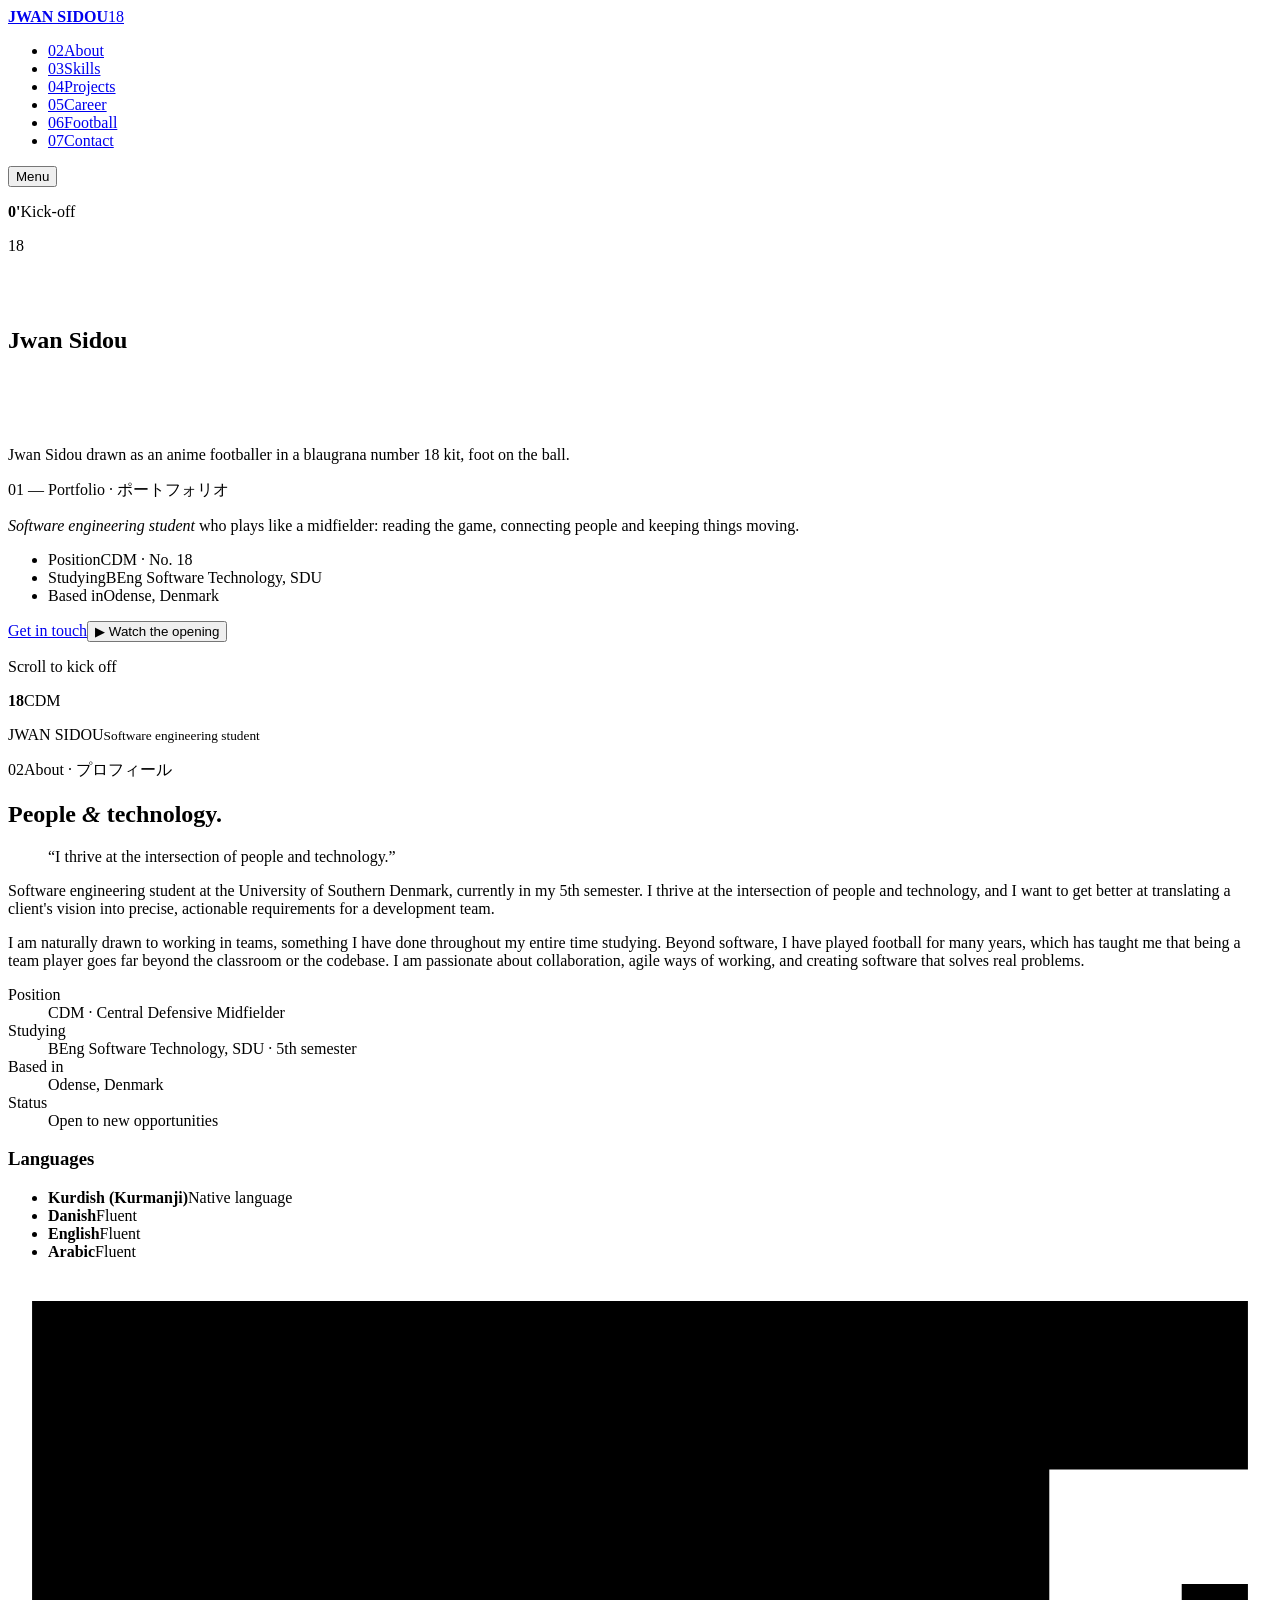
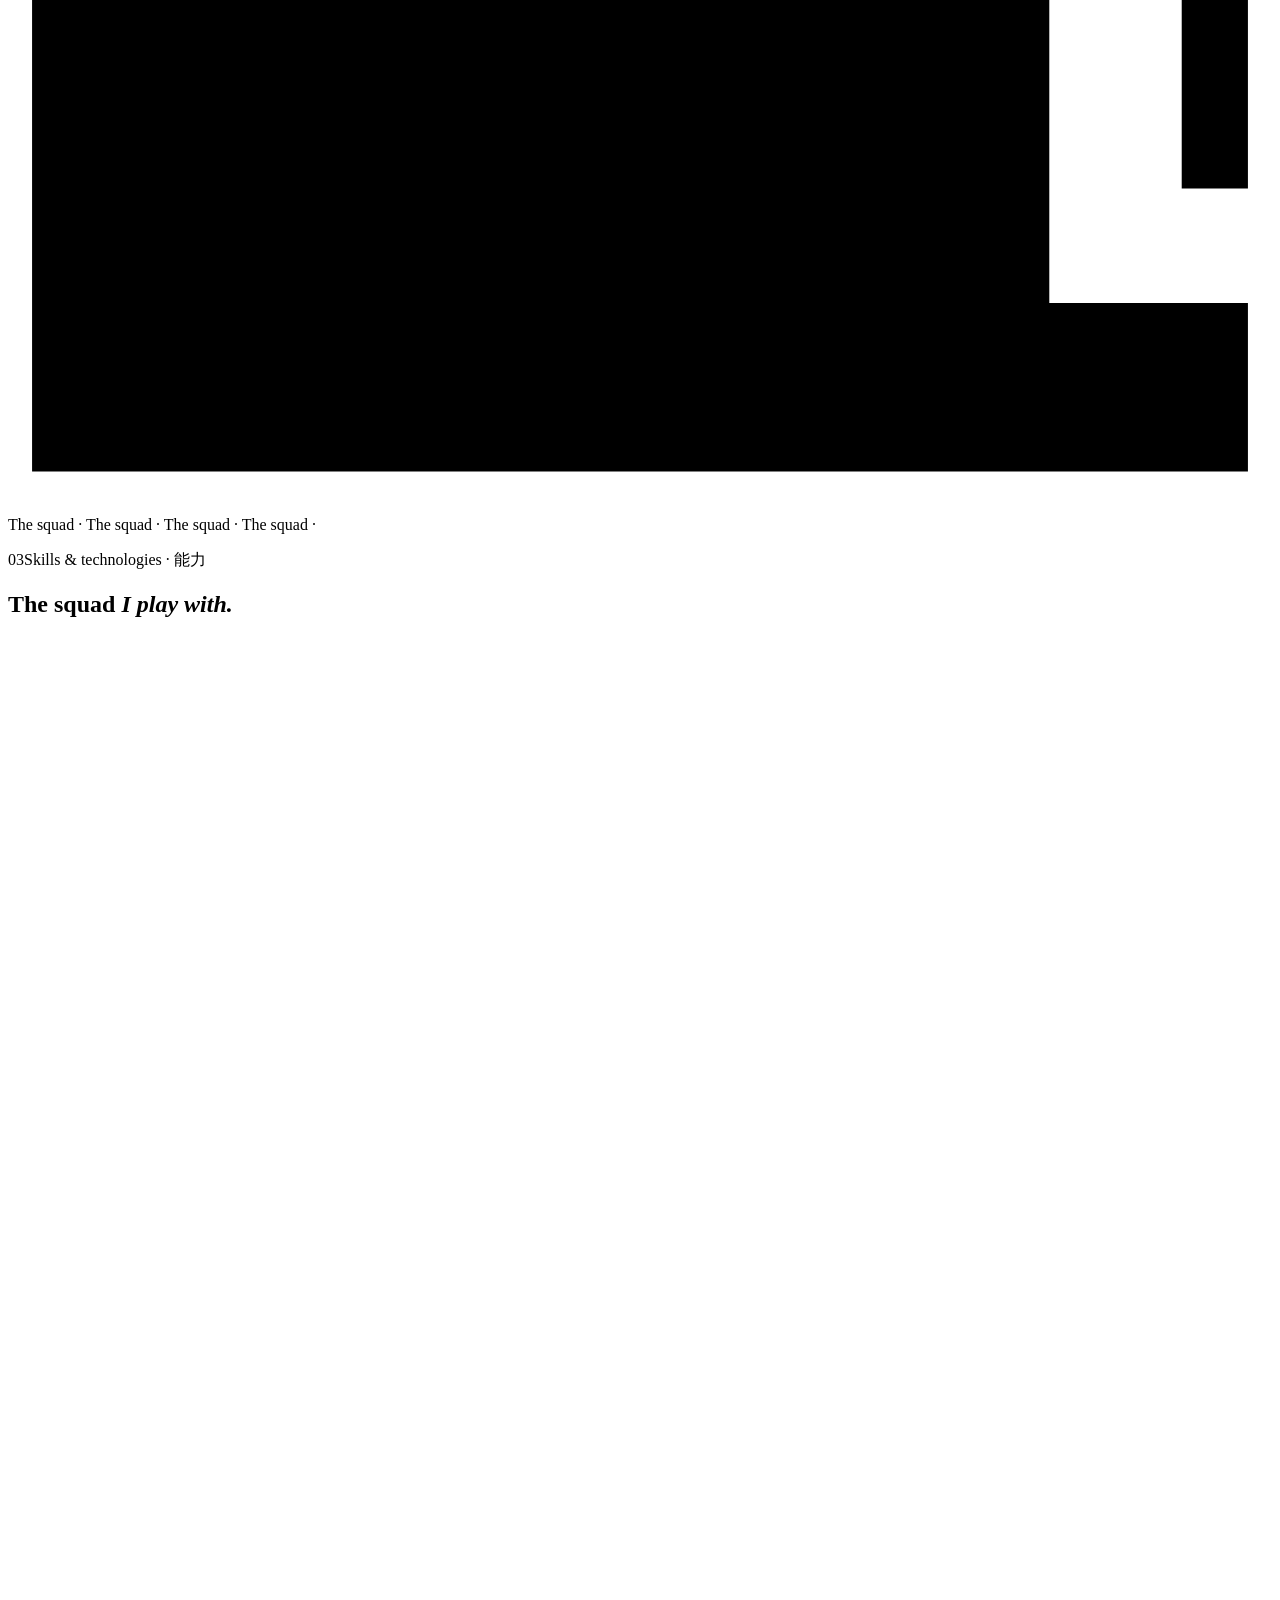
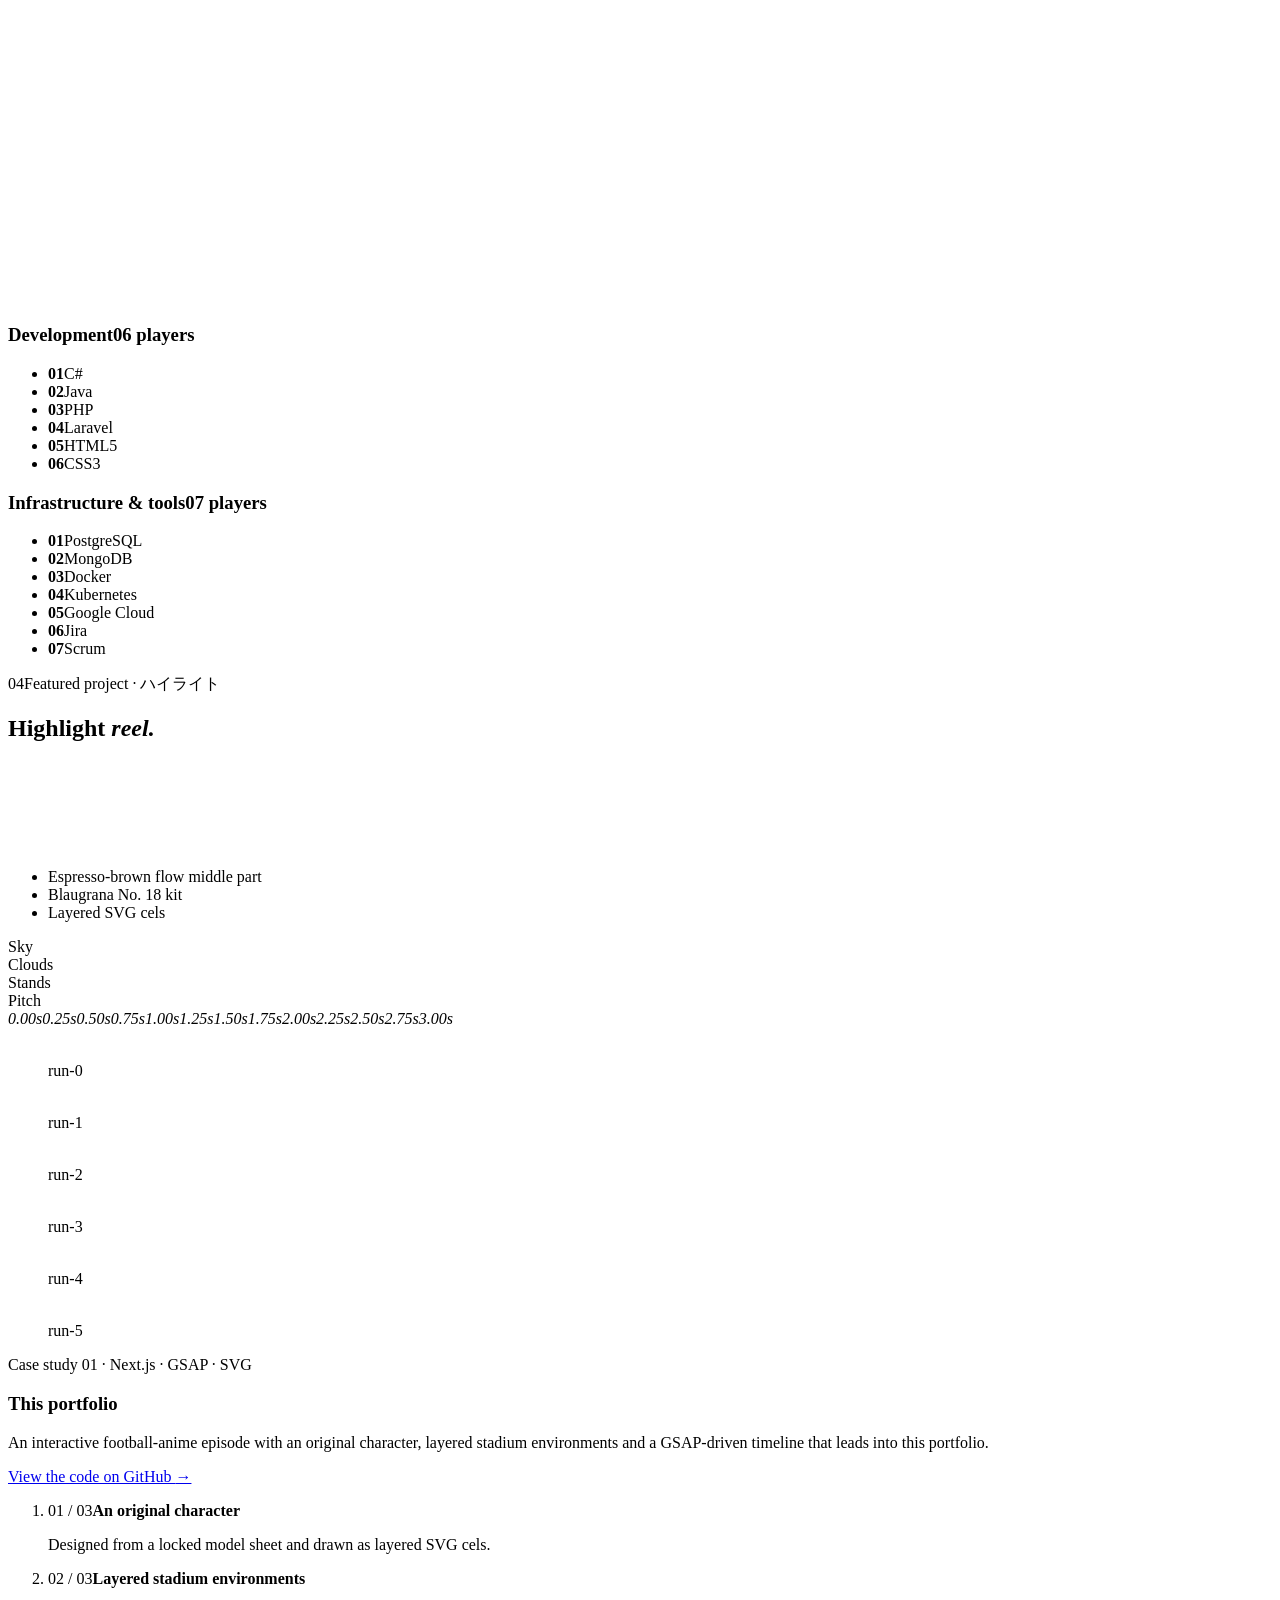
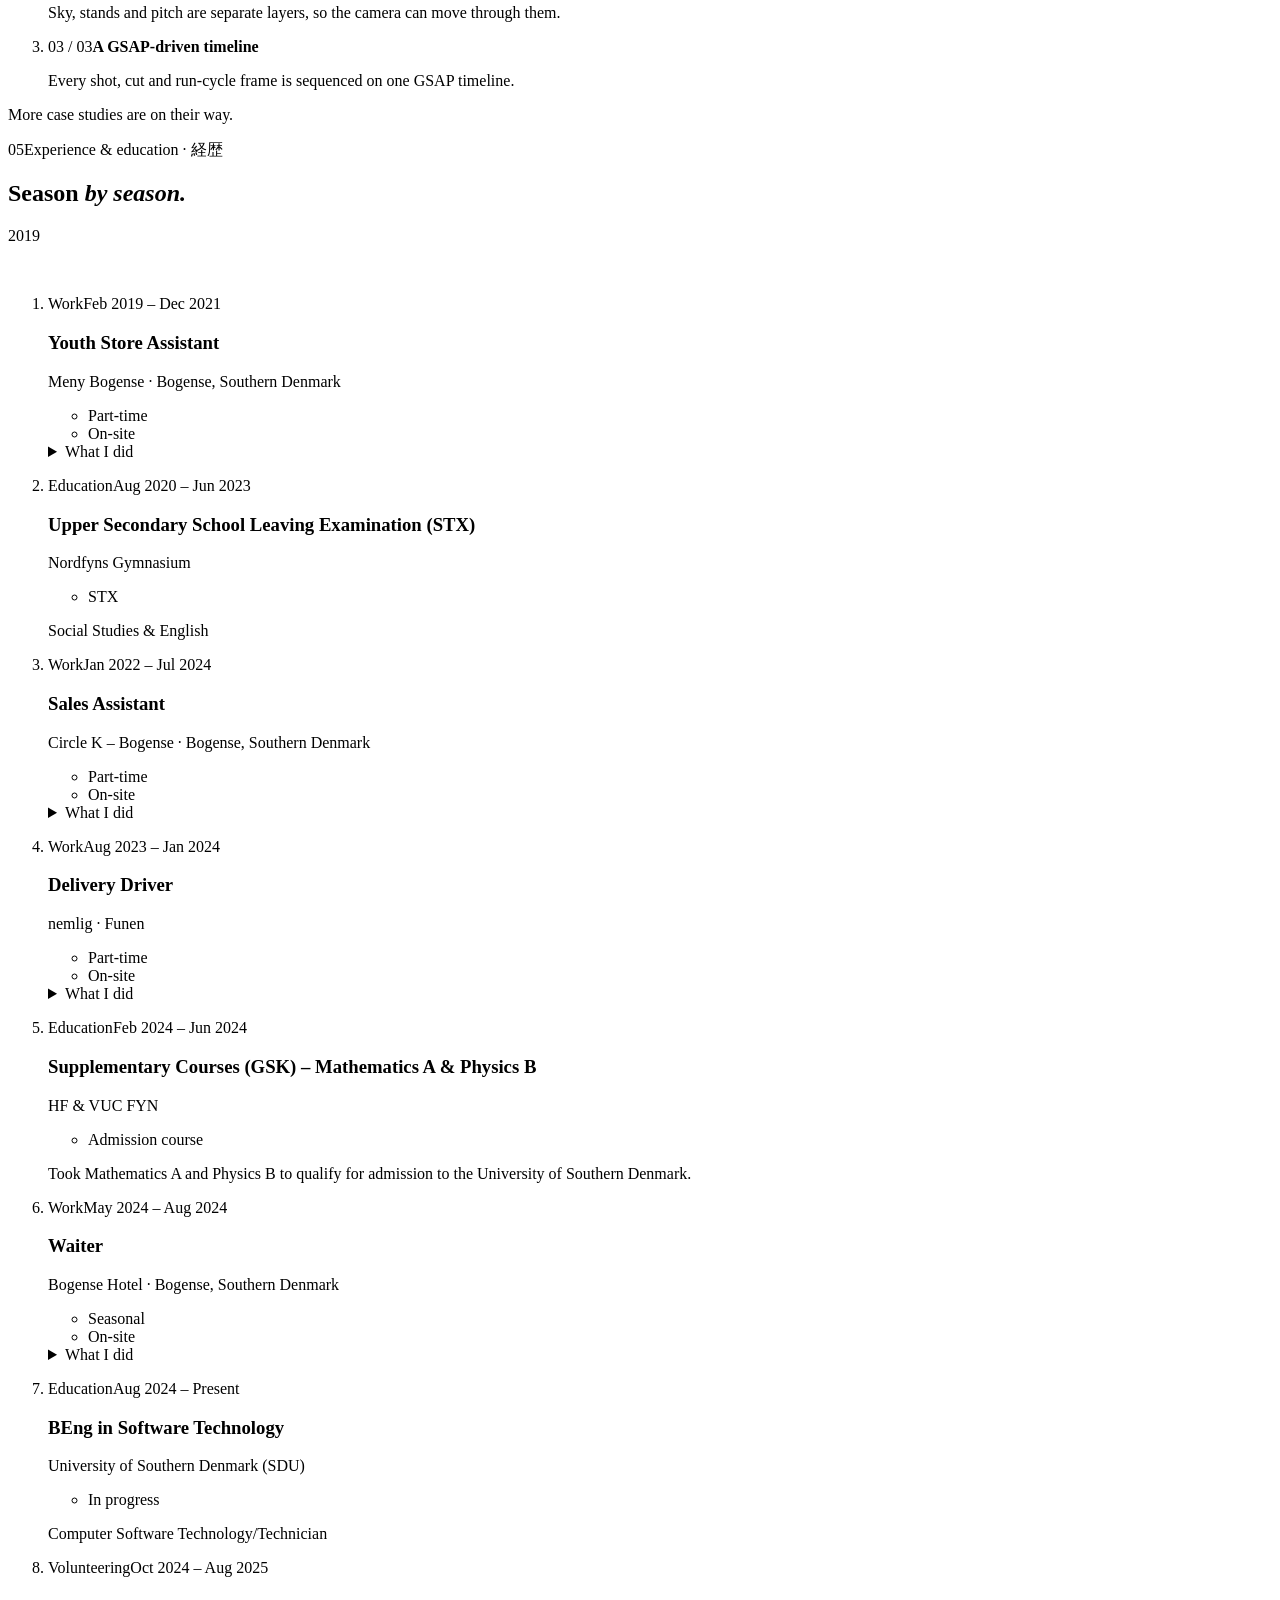
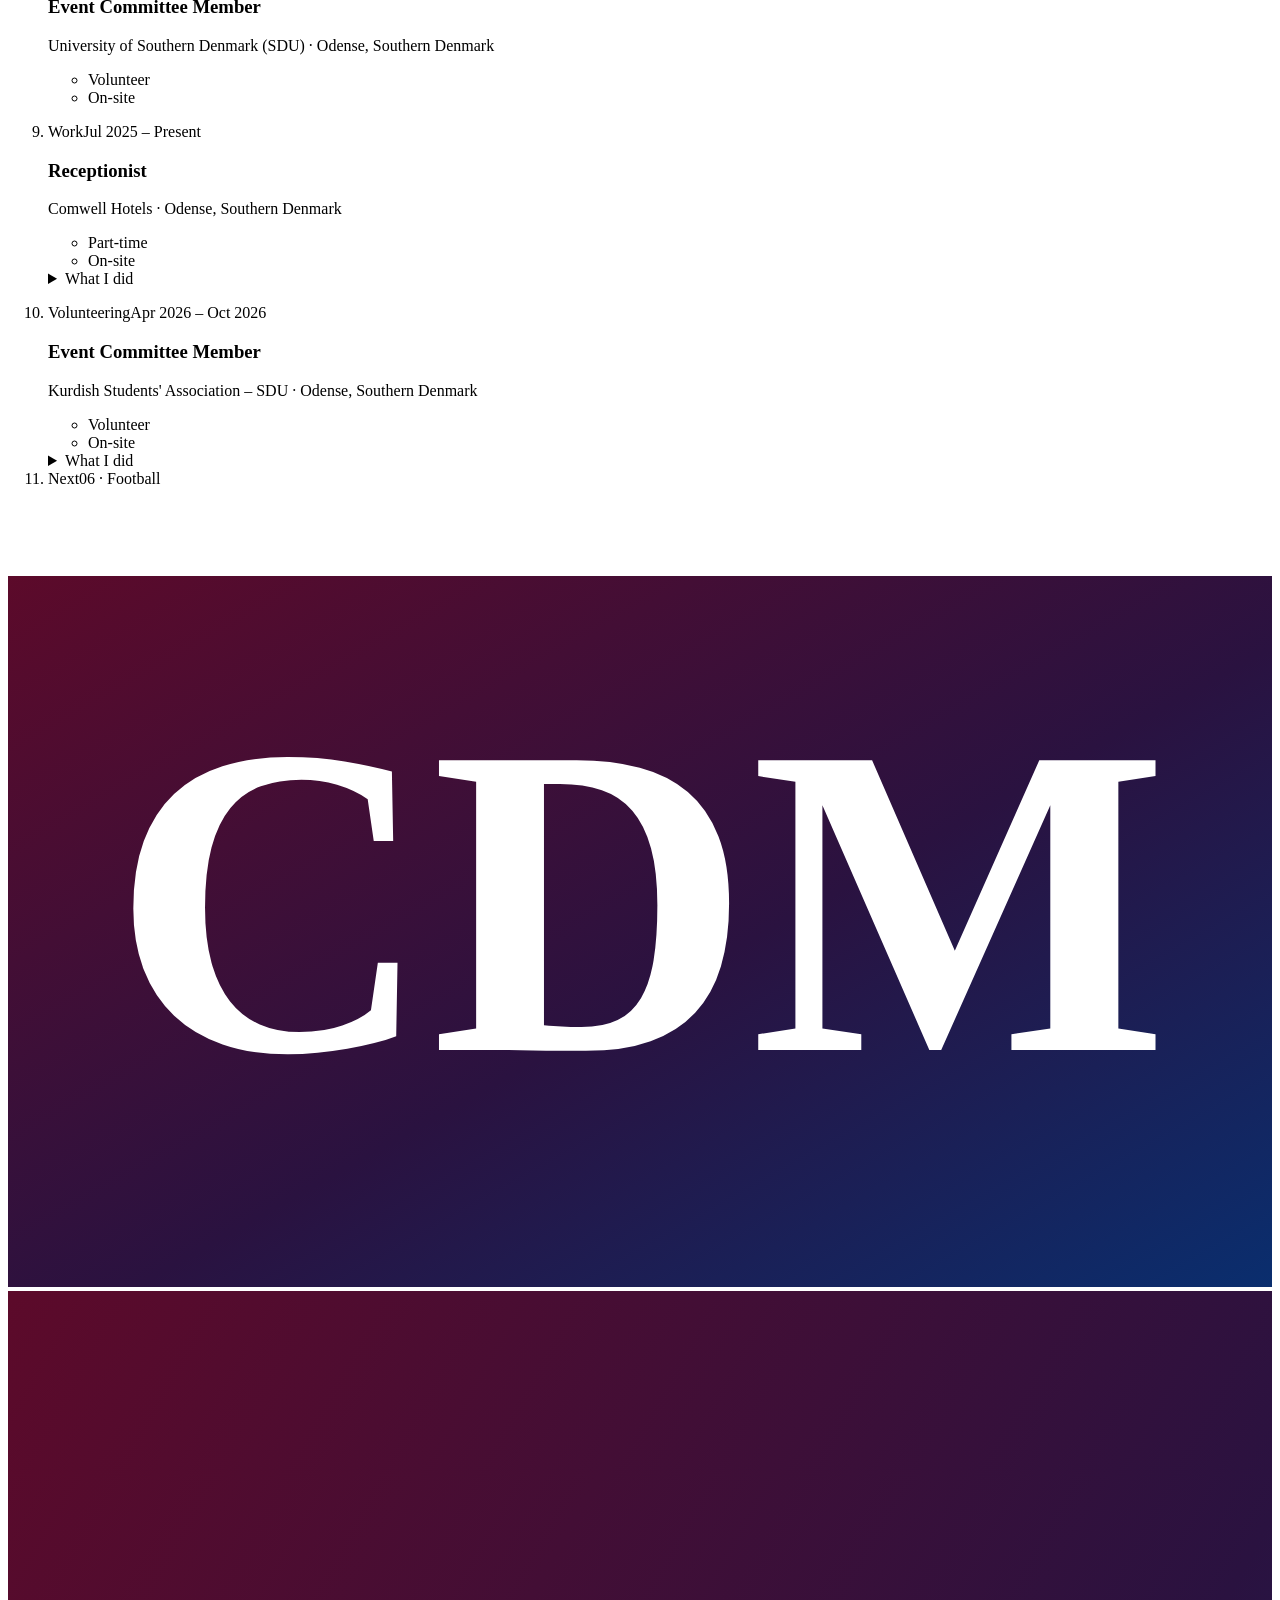
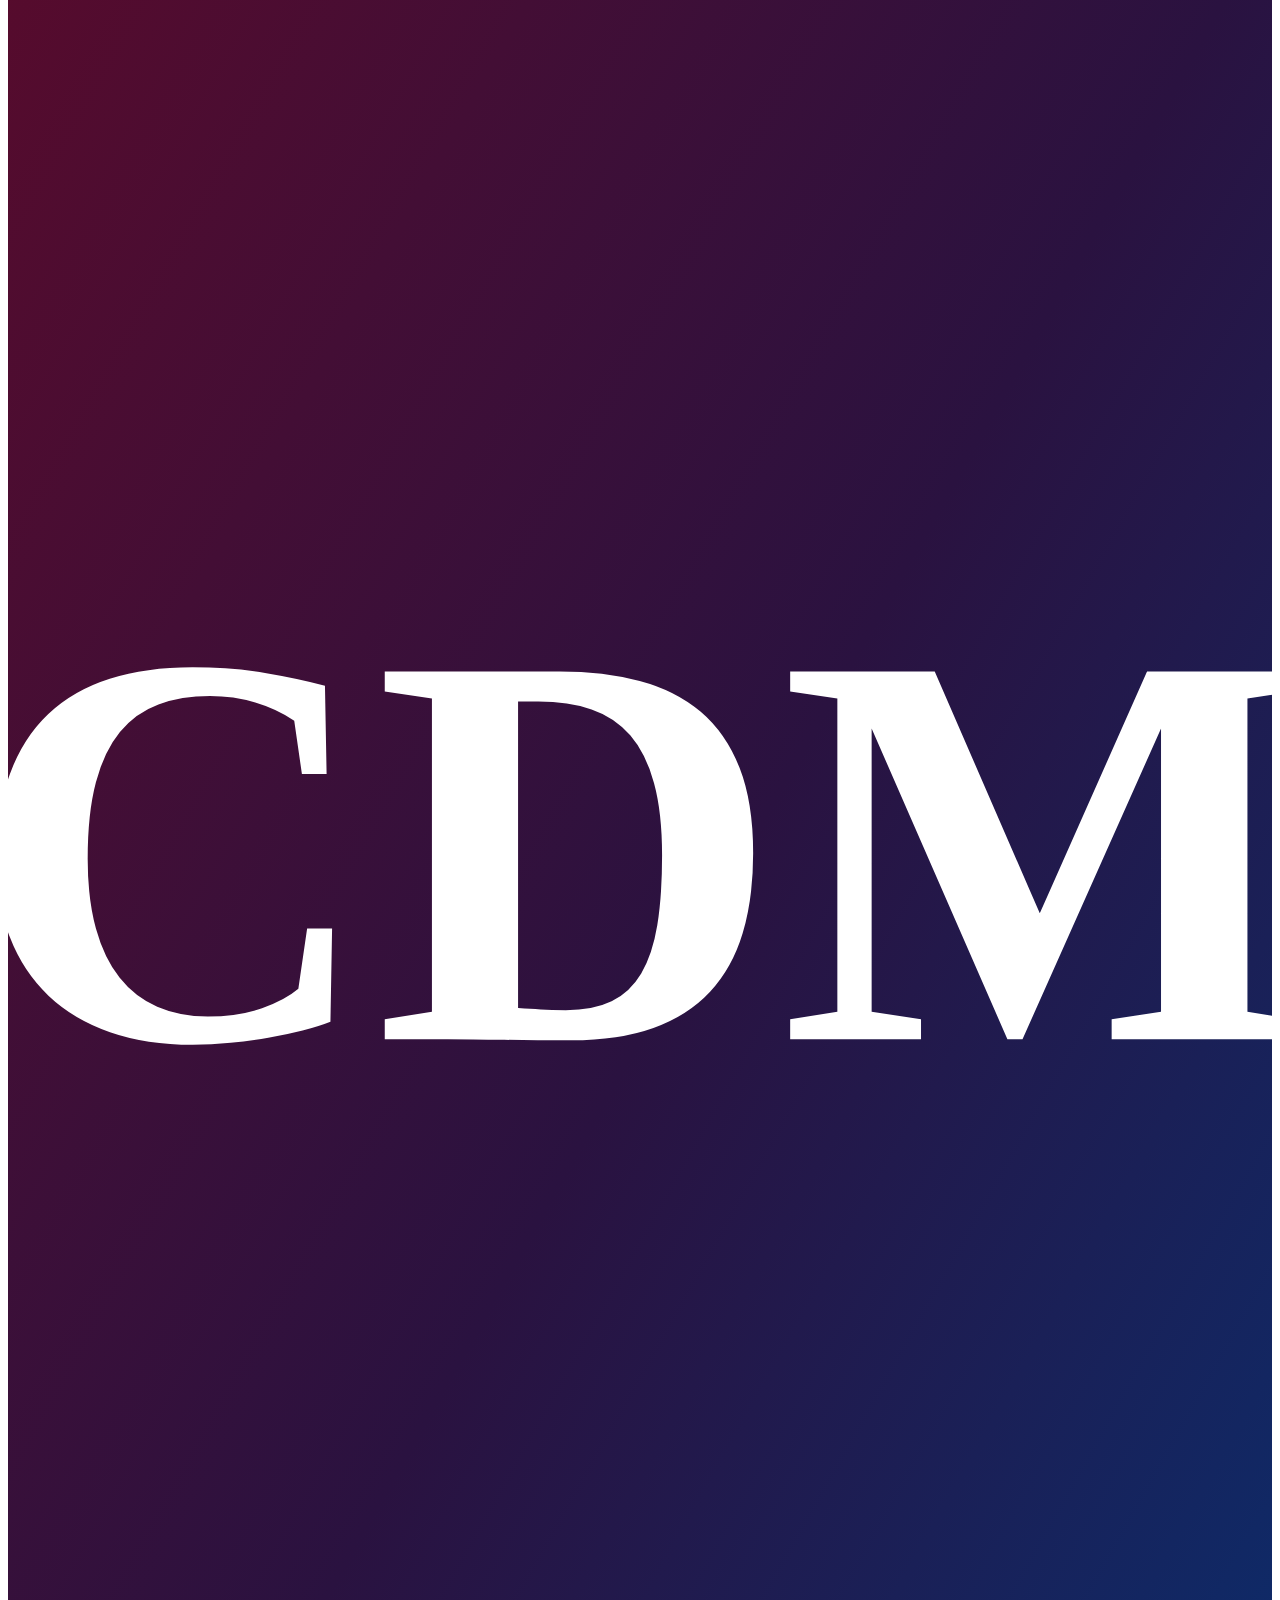
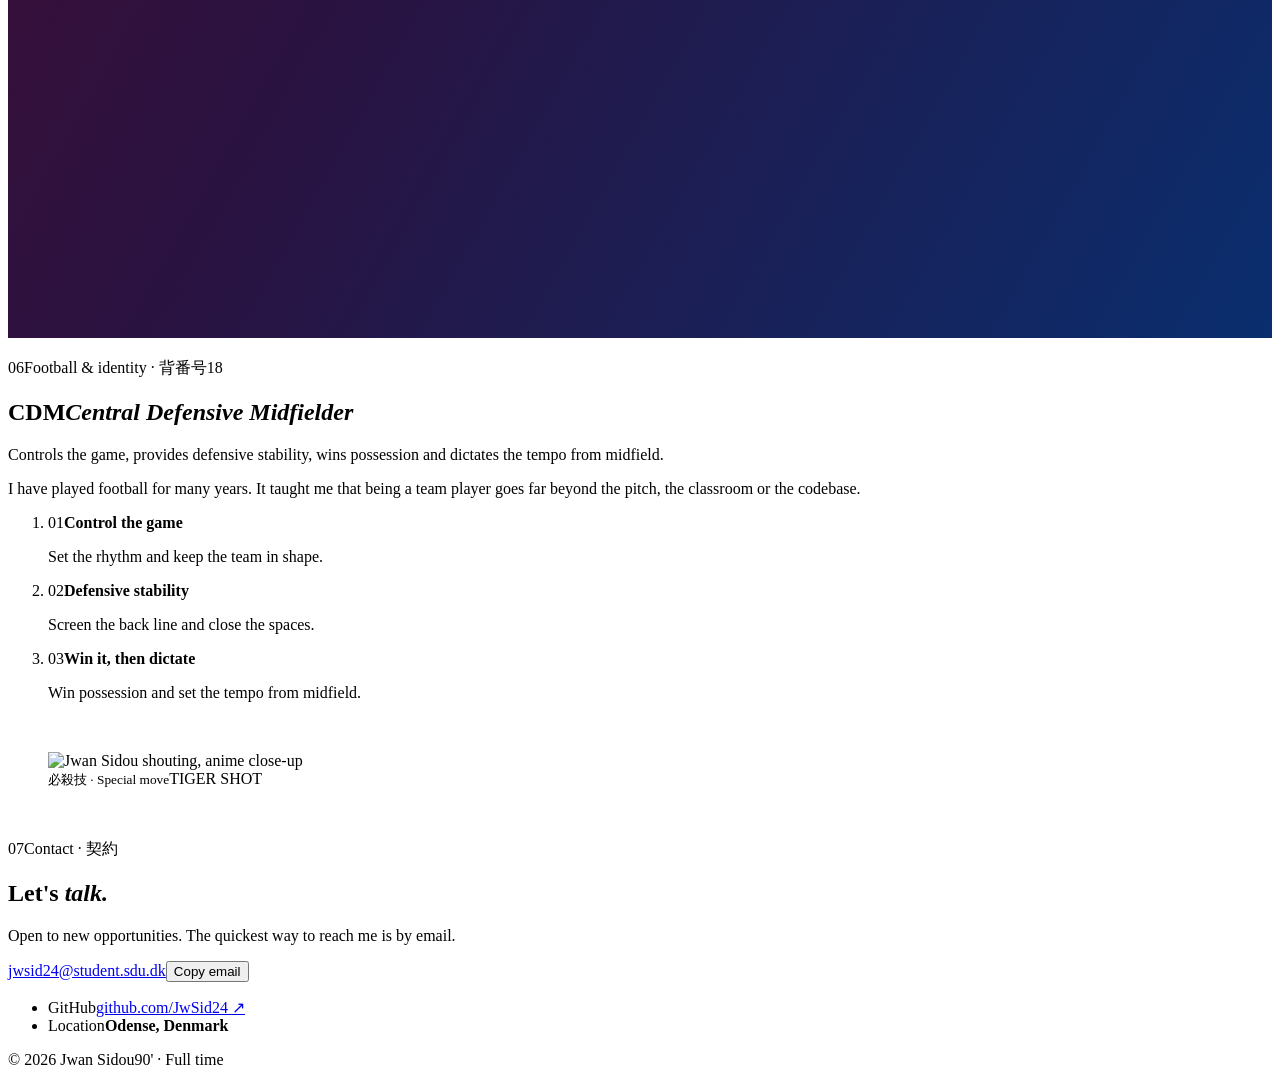
==== index.html @ f3a0b450 "Review build of portfolio-scroll-redesign @ 6c8c56e" ====
<!DOCTYPE html><html lang="en" class="ISwY5G_variable blaeUG_variable SjWVHW_variable"><head><meta charSet="utf-8"/><meta name="viewport" content="width=device-width, initial-scale=1"/><link rel="preload" href="/Interactive-resume-preview/_next/static/media/38a15c9a0b6aa5e1.p.2l41_ldkjomdb.woff2" as="font" crossorigin="" type="font/woff2"/><link rel="preload" href="/Interactive-resume-preview/_next/static/media/9a321a2c78eff0b5-s.p.1bkzbscqrt8rl.woff2" as="font" crossorigin="" type="font/woff2"/><link rel="preload" href="/Interactive-resume-preview/_next/static/media/d902bc2bfdd0a4cb-s.p.1g73gv09-xcb6.woff2" as="font" crossorigin="" type="font/woff2"/><link rel="preload" href="/Interactive-resume-preview/_next/static/media/e63b65bb308a9351-s.p.3j3877k49yy0l.woff2" as="font" crossorigin="" type="font/woff2"/><link rel="preload" as="image" href="/Interactive-resume-preview/assets/opening/low-sky.svg"/><link rel="preload" as="image" href="/Interactive-resume-preview/assets/opening/low-ground.svg"/><link rel="preload" as="image" href="/Interactive-resume-preview/assets/opening/cel-hero-shadow.svg"/><link rel="preload" as="image" href="/Interactive-resume-preview/assets/opening/ball-pattern.svg"/><link rel="preload" as="image" href="/Interactive-resume-preview/assets/opening/ball-shade-tl.svg"/><link rel="preload" as="image" href="/Interactive-resume-preview/assets/opening/cel-hero.svg"/><link rel="preload" as="image" href="/Interactive-resume-preview/assets/opening/low-flare.svg"/><link rel="stylesheet" href="/Interactive-resume-preview/_next/static/chunks/3836jjib_r6cp.css" data-precedence="next"/><link rel="stylesheet" href="/Interactive-resume-preview/_next/static/chunks/06td8npiynjpp.css" data-precedence="next"/><link rel="preload" as="script" fetchPriority="low" href="/Interactive-resume-preview/_next/static/chunks/3cfn99dbrcvvp.js"/><script src="/Interactive-resume-preview/_next/static/chunks/0_vi7c1rm4f48.js" async=""></script><script src="/Interactive-resume-preview/_next/static/chunks/3wbm-994r45kr.js" async=""></script><script src="/Interactive-resume-preview/_next/static/chunks/turbopack-00ga759jg6r7o.js" async=""></script><script src="/Interactive-resume-preview/_next/static/chunks/0umf92h1sb77c.js" async=""></script><script src="/Interactive-resume-preview/_next/static/chunks/1ybeewu0j96lg.js" async=""></script><script src="/Interactive-resume-preview/_next/static/chunks/45c9ijqj-lxuw.js" async=""></script><script src="/Interactive-resume-preview/_next/static/chunks/1mt7skvp1actz.js" async=""></script><title>Jwan Sidou · Software engineering student</title><meta name="description" content="Portfolio of Jwan Sidou, software engineering student at the University of Southern Denmark. No. 18, CDM."/><meta name="next-size-adjust" content=""/><script src="/Interactive-resume-preview/_next/static/chunks/0cz1d0mv5g_q7.js" noModule=""></script></head><body><div hidden=""><!--$--><!--/$--></div><div class="rRNB4a_root "><header class="rRNB4a_nav"><a href="#top" class="rRNB4a_brand" aria-label="Jwan Sidou, back to top"><b>JWAN SIDOU</b><span>18</span></a><nav aria-label="Sections"><ul class="rRNB4a_links " id="site-menu"><li><a href="#about"><span>02</span>About</a></li><li><a href="#skills"><span>03</span>Skills</a></li><li><a href="#projects"><span>04</span>Projects</a></li><li><a href="#career"><span>05</span>Career</a></li><li><a href="#football"><span>06</span>Football</a></li><li><a href="#contact"><span>07</span>Contact</a></li></ul></nav><button class="rRNB4a_menuBtn" aria-expanded="false" aria-controls="site-menu">Menu</button></header><div class="rRNB4a_progress" aria-hidden="true"><i data-progress="true"></i></div><p class="rRNB4a_clock" aria-hidden="true"><b data-clock="true">0&#x27;</b><span data-clock-label="true">Kick-off</span></p><div class="rRNB4a_cursor" data-cursor="true" aria-hidden="true"><span data-cursor-label="true"></span></div><main><div class="rRNB4a_kick" data-kick="true"><section class="rRNB4a_kStage" data-k="stage" id="top" data-scene="Kick-off" aria-labelledby="hero-title"><p class="rRNB4a_kOutline" data-k="outline" aria-hidden="true">18</p><div class="rRNB4a_kTilt" data-k="tilt"><div class="rRNB4a_kFrame" data-k="frame"><div class="rRNB4a_cover " data-k="back" aria-hidden="true"><div class="rRNB4a_plate"><div class="rRNB4a_lay " data-k="sky"><div class="rRNB4a_par" data-depth="0.25"><img src="/Interactive-resume-preview/assets/opening/low-sky.svg" alt="" loading="eager" decoding="async" draggable="false"/></div></div><div class="rRNB4a_lay " data-k="ground"><div class="rRNB4a_par" data-depth="0.5"><img src="/Interactive-resume-preview/assets/opening/low-ground.svg" alt="" loading="eager" decoding="async" draggable="false"/></div></div></div></div><div class="rRNB4a_kScrim" data-k="scrim" aria-hidden="true"></div><h1 id="hero-title" class="rRNB4a_kName" data-k="name"><span class="rRNB4a_mask" data-k="m1"><span data-k="n1">Jwan</span></span> <span class="rRNB4a_mask" data-k="m2"><span data-k="n2">Sidou</span></span></h1><div class="rRNB4a_cover " data-k="front" aria-hidden="true"><div class="rRNB4a_plate"><div class="rRNB4a_lay " data-k="fig"><div class="rRNB4a_par" data-depth="1"><img src="/Interactive-resume-preview/assets/opening/cel-hero-shadow.svg" alt="" loading="eager" decoding="async" draggable="false"/><div class="rRNB4a_ball" style="left:44.8125%;top:93.25925925925927%;width:5.866666666666666%"><img src="/Interactive-resume-preview/assets/opening/ball-pattern.svg" alt="" loading="eager" decoding="async" draggable="false"/><img src="/Interactive-resume-preview/assets/opening/ball-shade-tl.svg" alt="" loading="eager" decoding="async" draggable="false"/></div><img src="/Interactive-resume-preview/assets/opening/cel-hero.svg" alt="" loading="eager" decoding="async" draggable="false"/></div></div><div class="rRNB4a_lay " data-k="flare"><div class="rRNB4a_par" data-depth="1.4"><img class="rRNB4a_flare" src="/Interactive-resume-preview/assets/opening/low-flare.svg" alt="" loading="eager" decoding="async" draggable="false"/></div></div></div></div><div class="rRNB4a_kShade" data-k="shade" aria-hidden="true"></div></div></div><span class="rRNB4a_sr">Jwan Sidou drawn as an anime footballer in a blaugrana number 18 kit, foot on the ball.</span><div class="rRNB4a_kUi" data-k="ui" data-at="0"><p class="rRNB4a_kKicker" data-intro="true">01 — Portfolio · <span lang="ja">ポートフォリオ</span></p><p class="rRNB4a_kLine" data-intro="true"><em>Software engineering student</em> who plays like a midfielder: reading the game, connecting people and keeping things moving.</p><div class="rRNB4a_kSide" data-intro="true"><ul class="rRNB4a_kMeta"><li><span>Position</span>CDM<!-- --> · No. <!-- -->18</li><li><span>Studying</span>BEng Software Technology, SDU</li><li><span>Based in</span>Odense, Denmark</li></ul><div class="rRNB4a_kCta"><a class="rRNB4a_btn" href="#contact" data-magnetic="true">Get in touch</a><button class="rRNB4a_btnGhost" data-magnetic="true">▶ Watch the opening</button></div></div><p class="rRNB4a_kCue" data-intro="true" aria-hidden="true"><i></i>Scroll to kick off</p></div><div class="rRNB4a_kCardUi" data-k="cardui" aria-hidden="true"><b>18</b><span>CDM</span><p>JWAN SIDOU<small>Software engineering student</small></p></div><div class="rRNB4a_kExit" data-k="exit" aria-hidden="true"></div></section><section class="rRNB4a_kAbout" id="about" aria-labelledby="about-title"><div class="rRNB4a_kAboutIn" data-scene="About"><p class="rRNB4a_label" data-fade="true"><span>02</span><i aria-hidden="true"></i>About · <span lang="ja">プロフィール</span></p><h2 id="about-title" class="rRNB4a_h2" data-split="true">People <em>&amp;</em> technology.</h2><blockquote class="rRNB4a_quote" data-split="true">“I thrive at the intersection of people and technology.”</blockquote><p class="rRNB4a_body" data-split="true">Software engineering student at the University of Southern Denmark, currently in my 5th semester. I thrive at the intersection of people and technology, and I want to get better at translating a client&#x27;s vision into precise, actionable requirements for a development team.</p><p class="rRNB4a_body" data-split="true">I am naturally drawn to working in teams, something I have done throughout my entire time studying. Beyond software, I have played football for many years, which has taught me that being a team player goes far beyond the classroom or the codebase. I am passionate about collaboration, agile ways of working, and creating software that solves real problems.</p><dl class="rRNB4a_facts" data-fade="true"><div><dt>Position</dt><dd>CDM · Central Defensive Midfielder</dd></div><div><dt>Studying</dt><dd>BEng Software Technology, SDU · 5th semester</dd></div><div><dt>Based in</dt><dd>Odense, Denmark</dd></div><div><dt>Status</dt><dd>Open to new opportunities</dd></div></dl><h3 class="rRNB4a_small" data-fade="true">Languages</h3><ul class="rRNB4a_langs" data-stagger="true"><li><b>Kurdish (Kurmanji)</b><span>Native language</span></li><li><b>Danish</b><span>Fluent</span></li><li><b>English</b><span>Fluent</span></li><li><b>Arabic</b><span>Fluent</span></li></ul></div></section></div><section class="rRNB4a_sk" id="skills" data-scene="Skills" aria-labelledby="skills-title"><div class="rRNB4a_skStage" data-k="skstage"><div class="rRNB4a_skPitchWrap" aria-hidden="true"><svg class="rRNB4a_skPitch" data-k="pitch" viewBox="0 0 1050 680" preserveAspectRatio="none"><path data-draw="true" d="M 20 20 H 1030 V 660 H 20 Z M 525 20 V 660 M 20 160 H 185 V 520 H 20 M 1030 160 H 865 V 520 H 1030 M 20 255 H 75 V 425 H 20 M 1030 255 H 975 V 425 H 1030"></path><path data-draw="true" d="M 616.5 340 A 91.5 91.5 0 1 1 433.5 340 A 91.5 91.5 0 1 1 616.5 340"></path></svg></div><p class="rRNB4a_skMarquee" data-k="marquee" aria-hidden="true">The squad · The squad · The squad · The squad ·</p><header class="rRNB4a_skHead"><p class="rRNB4a_label" data-fade="true"><span>03</span><i aria-hidden="true"></i>Skills &amp; technologies · <span lang="ja">能力</span></p><h2 id="skills-title" class="rRNB4a_h2" data-split="true">The squad <em>I play with.</em></h2></header><div class="rRNB4a_skField" data-k="field"><svg class="rRNB4a_skNet" data-k="net" viewBox="0 0 1000 1000" preserveAspectRatio="none" aria-hidden="true"><line data-link="0-1" vector-effect="non-scaling-stroke"></line><line data-link="0-2" vector-effect="non-scaling-stroke"></line><line data-link="1-3" vector-effect="non-scaling-stroke"></line><line data-link="2-3" vector-effect="non-scaling-stroke"></line><line data-link="3-4" vector-effect="non-scaling-stroke"></line><line data-link="3-5" vector-effect="non-scaling-stroke"></line><line data-link="1-4" vector-effect="non-scaling-stroke"></line><line data-link="2-5" vector-effect="non-scaling-stroke"></line><line data-link="6-7" vector-effect="non-scaling-stroke"></line><line data-link="6-8" vector-effect="non-scaling-stroke"></line><line data-link="6-9" vector-effect="non-scaling-stroke"></line><line data-link="7-10" vector-effect="non-scaling-stroke"></line><line data-link="8-11" vector-effect="non-scaling-stroke"></line><line data-link="9-10" vector-effect="non-scaling-stroke"></line><line data-link="9-11" vector-effect="non-scaling-stroke"></line><line data-link="10-12" vector-effect="non-scaling-stroke"></line><line data-link="11-12" vector-effect="non-scaling-stroke"></line><line data-link="4-12" vector-effect="non-scaling-stroke"></line><line data-link="5-12" vector-effect="non-scaling-stroke"></line></svg><div class="rRNB4a_skGroup " data-group="0"><h3 class="rRNB4a_skCap" data-k="cap0"><b>Development</b><span>06<!-- --> players</span></h3><ul class="rRNB4a_skList"><li class="rRNB4a_tok " data-tok="0"><span class="rRNB4a_tokIn" data-tok-in="true"><b>01</b><span>C#</span></span></li><li class="rRNB4a_tok " data-tok="1"><span class="rRNB4a_tokIn" data-tok-in="true"><b>02</b><span>Java</span></span></li><li class="rRNB4a_tok " data-tok="2"><span class="rRNB4a_tokIn" data-tok-in="true"><b>03</b><span>PHP</span></span></li><li class="rRNB4a_tok " data-tok="3"><span class="rRNB4a_tokIn" data-tok-in="true"><b>04</b><span>Laravel</span></span></li><li class="rRNB4a_tok " data-tok="4"><span class="rRNB4a_tokIn" data-tok-in="true"><b>05</b><span>HTML5</span></span></li><li class="rRNB4a_tok " data-tok="5"><span class="rRNB4a_tokIn" data-tok-in="true"><b>06</b><span>CSS3</span></span></li></ul></div><div class="rRNB4a_skGroup rRNB4a_skGroupB" data-group="1"><h3 class="rRNB4a_skCap" data-k="cap1"><b>Infrastructure &amp; tools</b><span>07<!-- --> players</span></h3><ul class="rRNB4a_skList"><li class="rRNB4a_tok rRNB4a_tokB" data-tok="6"><span class="rRNB4a_tokIn" data-tok-in="true"><b>01</b><span>PostgreSQL</span></span></li><li class="rRNB4a_tok rRNB4a_tokB" data-tok="7"><span class="rRNB4a_tokIn" data-tok-in="true"><b>02</b><span>MongoDB</span></span></li><li class="rRNB4a_tok rRNB4a_tokB" data-tok="8"><span class="rRNB4a_tokIn" data-tok-in="true"><b>03</b><span>Docker</span></span></li><li class="rRNB4a_tok rRNB4a_tokB" data-tok="9"><span class="rRNB4a_tokIn" data-tok-in="true"><b>04</b><span>Kubernetes</span></span></li><li class="rRNB4a_tok rRNB4a_tokB" data-tok="10"><span class="rRNB4a_tokIn" data-tok-in="true"><b>05</b><span>Google Cloud</span></span></li><li class="rRNB4a_tok rRNB4a_tokB" data-tok="11"><span class="rRNB4a_tokIn" data-tok-in="true"><b>06</b><span>Jira</span></span></li><li class="rRNB4a_tok rRNB4a_tokB" data-tok="12"><span class="rRNB4a_tokIn" data-tok-in="true"><b>07</b><span>Scrum</span></span></li></ul></div></div><div class="rRNB4a_skWipe" data-k="skwipe" aria-hidden="true"></div></div></section><section class="rRNB4a_pr" id="projects" data-scene="Projects" aria-labelledby="projects-title"><div class="rRNB4a_prStage" data-k="prstage"><div class="rRNB4a_prTop" data-k="prtop"><p class="rRNB4a_label" data-fade="true"><span>04</span><i aria-hidden="true"></i>Featured project · <span lang="ja">ハイライト</span></p></div><h2 id="projects-title" class="rRNB4a_prTitle"><span data-k="w1">Highlight</span> <span data-k="w2"><em>reel.</em></span></h2><div class="rRNB4a_prTilt" data-k="prtilt"><div class="rRNB4a_prCard" data-k="card" data-cursor-text="Scroll"><div class="rRNB4a_prScene" data-ch="0"><div class="rRNB4a_cover " aria-hidden="true"><div class="rRNB4a_plate"><div class="rRNB4a_lay " data-k="pr-sky"><div class="rRNB4a_par" data-depth="0"><img src="/Interactive-resume-preview/assets/opening/mid-sky.svg" alt="" loading="lazy" decoding="async" draggable="false"/></div></div><div class="rRNB4a_lay " data-k="pr-ground"><div class="rRNB4a_par" data-depth="0"><img src="/Interactive-resume-preview/assets/opening/mid-ground.svg" alt="" loading="lazy" decoding="async" draggable="false"/></div></div><div class="rRNB4a_lay " data-k="pr-speed"><div class="rRNB4a_par" data-depth="0"><img src="/Interactive-resume-preview/assets/opening/fx-speed.svg" alt="" loading="lazy" decoding="async" draggable="false"/></div></div><div class="rRNB4a_runner" data-k="pr-run"><img src="/Interactive-resume-preview/assets/opening/run-0.svg" alt="" loading="lazy" decoding="async" data-frame="0" style="left:27.65625%;top:36.62074074074074%;width:38.4375%;opacity:1"/><img src="/Interactive-resume-preview/assets/opening/run-1.svg" alt="" loading="lazy" decoding="async" data-frame="1" style="left:27.65625%;top:34.56314814814815%;width:38.4375%;opacity:0"/><img src="/Interactive-resume-preview/assets/opening/run-2.svg" alt="" loading="lazy" decoding="async" data-frame="2" style="left:27.65625%;top:34.69222222222223%;width:38.4375%;opacity:0"/><img src="/Interactive-resume-preview/assets/opening/run-3.svg" alt="" loading="lazy" decoding="async" data-frame="3" style="left:27.65625%;top:36.62074074074074%;width:38.4375%;opacity:0"/><img src="/Interactive-resume-preview/assets/opening/run-4.svg" alt="" loading="lazy" decoding="async" data-frame="4" style="left:27.65625%;top:34.56314814814815%;width:38.4375%;opacity:0"/><img src="/Interactive-resume-preview/assets/opening/run-5.svg" alt="" loading="lazy" decoding="async" data-frame="5" style="left:27.65625%;top:34.69222222222223%;width:38.4375%;opacity:0"/></div></div></div></div><div class="rRNB4a_prScene rRNB4a_prFace" data-ch="1"><div class="rRNB4a_prStripes" data-k="stripes" aria-hidden="true"></div><img class="rRNB4a_prFaceImg" data-k="face" src="/Interactive-resume-preview/assets/opening/face-focus.svg" alt="" loading="lazy" decoding="async"/><ul class="rRNB4a_prNotes" aria-hidden="true"><li data-note="true">Espresso-brown flow middle part</li><li data-note="true">Blaugrana No. 18 kit</li><li data-note="true">Layered SVG cels</li></ul></div><div class="rRNB4a_prScene rRNB4a_prLayers" data-ch="2"><div class="rRNB4a_prStack" data-k="stack"><div class="rRNB4a_prSheet" data-sheet="0"><img src="/Interactive-resume-preview/assets/opening/wide-sky.svg" alt="" loading="lazy" decoding="async" draggable="false"/><span>Sky</span></div><div class="rRNB4a_prSheet" data-sheet="1"><img src="/Interactive-resume-preview/assets/opening/wide-clouds.svg" alt="" loading="lazy" decoding="async" draggable="false"/><span>Clouds</span></div><div class="rRNB4a_prSheet" data-sheet="2"><img src="/Interactive-resume-preview/assets/opening/wide-stadium.svg" alt="" loading="lazy" decoding="async" draggable="false"/><span>Stands</span></div><div class="rRNB4a_prSheet" data-sheet="3"><img src="/Interactive-resume-preview/assets/opening/wide-pitch.svg" alt="" loading="lazy" decoding="async" draggable="false"/><span>Pitch</span></div></div></div><div class="rRNB4a_prScene rRNB4a_prStrip" data-ch="3"><div class="rRNB4a_prRuler" aria-hidden="true"><i>0.00<!-- -->s</i><i>0.25<!-- -->s</i><i>0.50<!-- -->s</i><i>0.75<!-- -->s</i><i>1.00<!-- -->s</i><i>1.25<!-- -->s</i><i>1.50<!-- -->s</i><i>1.75<!-- -->s</i><i>2.00<!-- -->s</i><i>2.25<!-- -->s</i><i>2.50<!-- -->s</i><i>2.75<!-- -->s</i><i>3.00<!-- -->s</i></div><div class="rRNB4a_prFrames" data-k="frames"><figure data-cell="0"><img src="/Interactive-resume-preview/assets/opening/run-0.svg" alt="" loading="lazy" decoding="async" draggable="false"/><figcaption>run-<!-- -->0</figcaption></figure><figure data-cell="1"><img src="/Interactive-resume-preview/assets/opening/run-1.svg" alt="" loading="lazy" decoding="async" draggable="false"/><figcaption>run-<!-- -->1</figcaption></figure><figure data-cell="2"><img src="/Interactive-resume-preview/assets/opening/run-2.svg" alt="" loading="lazy" decoding="async" draggable="false"/><figcaption>run-<!-- -->2</figcaption></figure><figure data-cell="3"><img src="/Interactive-resume-preview/assets/opening/run-3.svg" alt="" loading="lazy" decoding="async" draggable="false"/><figcaption>run-<!-- -->3</figcaption></figure><figure data-cell="4"><img src="/Interactive-resume-preview/assets/opening/run-4.svg" alt="" loading="lazy" decoding="async" draggable="false"/><figcaption>run-<!-- -->4</figcaption></figure><figure data-cell="5"><img src="/Interactive-resume-preview/assets/opening/run-5.svg" alt="" loading="lazy" decoding="async" draggable="false"/><figcaption>run-<!-- -->5</figcaption></figure></div><i class="rRNB4a_prHead" data-k="playhead" aria-hidden="true"></i></div><div class="rRNB4a_prShade" aria-hidden="true"></div></div></div><article class="rRNB4a_prCase" data-k="case" data-at=".26"><p class="rRNB4a_prTag">Case study 01 · <!-- -->Next.js · GSAP · SVG</p><h3 class="rRNB4a_prName" data-k="prname">This portfolio</h3><p class="rRNB4a_prText" data-k="prtext">An interactive football-anime episode with an original character, layered stadium environments and a GSAP-driven timeline that leads into this portfolio.</p><div data-k="prcta"><a class="rRNB4a_btn" href="https://github.com/JwSid24/Interactive-resume" target="_blank" rel="noreferrer" data-magnetic="true">View the code on GitHub <span aria-hidden="true">→</span></a></div></article><ol class="rRNB4a_prChapters"><li data-chap="0" data-at="0.47"><span>01<!-- --> / 03</span><b>An original character</b><p>Designed from a locked model sheet and drawn as layered SVG cels.</p></li><li data-chap="1" data-at="0.65"><span>02<!-- --> / 03</span><b>Layered stadium environments</b><p>Sky, stands and pitch are separate layers, so the camera can move through them.</p></li><li data-chap="2" data-at="0.86"><span>03<!-- --> / 03</span><b>A GSAP-driven timeline</b><p>Every shot, cut and run-cycle frame is sequenced on one GSAP timeline.</p></li></ol><p class="rRNB4a_prMore" data-k="more">More case studies are on their way.</p></div></section><section class="rRNB4a_ca" id="career" data-scene="Career" aria-labelledby="career-title"><div class="rRNB4a_caStage" data-k="castage"><header class="rRNB4a_caHead"><p class="rRNB4a_label" data-fade="true"><span>05</span><i aria-hidden="true"></i>Experience &amp; education · <span lang="ja">経歴</span></p><h2 id="career-title" class="rRNB4a_h2" data-split="true">Season <em>by season.</em></h2></header><p class="rRNB4a_caYear" data-k="year" aria-hidden="true">2019</p><div class="rRNB4a_caLine" aria-hidden="true"><i data-k="caball"><img src="/Interactive-resume-preview/assets/opening/ball-pattern.svg" alt="" loading="lazy" decoding="async" draggable="false"/></i></div><ol class="rRNB4a_caTrack" data-k="track"><li class="rRNB4a_caItem" data-season="true" data-year="2019"><div class="rRNB4a_caCard" data-season-in="true"><p class="rRNB4a_caMeta"><span data-kind="Work">Work</span>Feb 2019 – Dec 2021</p><h3 class="rRNB4a_caRole">Youth Store Assistant</h3><p class="rRNB4a_caPlace">Meny Bogense<span> · <!-- -->Bogense, Southern Denmark</span></p><ul class="rRNB4a_tags" aria-label="Work details"><li>Part-time</li><li>On-site</li></ul><details class="rRNB4a_details"><summary>What I did</summary><ul><li>Restocked shelves and kept the shop tidy and orderly</li><li>Served customers and helped them find products in a busy supermarket</li><li>First work experience — learned responsibility, reliability and teamwork from an early age</li></ul></details></div></li><li class="rRNB4a_caItem" data-season="true" data-year="2020"><div class="rRNB4a_caCard" data-season-in="true"><p class="rRNB4a_caMeta"><span data-kind="Education">Education</span>Aug 2020 – Jun 2023</p><h3 class="rRNB4a_caRole">Upper Secondary School Leaving Examination (STX)</h3><p class="rRNB4a_caPlace">Nordfyns Gymnasium</p><ul class="rRNB4a_tags" aria-label="Education details"><li>STX</li></ul><p class="rRNB4a_note">Social Studies &amp; English</p></div></li><li class="rRNB4a_caItem" data-season="true" data-year="2022"><div class="rRNB4a_caCard" data-season-in="true"><p class="rRNB4a_caMeta"><span data-kind="Work">Work</span>Jan 2022 – Jul 2024</p><h3 class="rRNB4a_caRole">Sales Assistant</h3><p class="rRNB4a_caPlace">Circle K – Bogense<span> · <!-- -->Bogense, Southern Denmark</span></p><ul class="rRNB4a_tags" aria-label="Work details"><li>Part-time</li><li>On-site</li></ul><details class="rRNB4a_details"><summary>What I did</summary><ul><li>Served customers at the till and was responsible for the daily running of the shop</li><li>Handled stock, restocking and tidying in the shop and stockroom</li><li>Opened and closed the station independently, including cash counts and reporting</li><li>Built strong routines for customer service and teamwork with colleagues</li></ul></details></div></li><li class="rRNB4a_caItem" data-season="true" data-year="2023"><div class="rRNB4a_caCard" data-season-in="true"><p class="rRNB4a_caMeta"><span data-kind="Work">Work</span>Aug 2023 – Jan 2024</p><h3 class="rRNB4a_caRole">Delivery Driver</h3><p class="rRNB4a_caPlace">nemlig<span> · <!-- -->Funen</span></p><ul class="rRNB4a_tags" aria-label="Work details"><li>Part-time</li><li>On-site</li></ul><details class="rRNB4a_details"><summary>What I did</summary><ul><li>Delivered groceries to private customers&#x27; doorsteps across Funen</li><li>Consistently met the delivery time windows</li><li>Handled customer contact on delivery with a focus on courtesy and accuracy</li></ul></details></div></li><li class="rRNB4a_caItem" data-season="true" data-year="2024"><div class="rRNB4a_caCard" data-season-in="true"><p class="rRNB4a_caMeta"><span data-kind="Education">Education</span>Feb 2024 – Jun 2024</p><h3 class="rRNB4a_caRole">Supplementary Courses (GSK) – Mathematics A &amp; Physics B</h3><p class="rRNB4a_caPlace">HF &amp; VUC FYN</p><ul class="rRNB4a_tags" aria-label="Education details"><li>Admission course</li></ul><p class="rRNB4a_note">Took Mathematics A and Physics B to qualify for admission to the University of Southern Denmark.</p></div></li><li class="rRNB4a_caItem" data-season="true" data-year="2024"><div class="rRNB4a_caCard" data-season-in="true"><p class="rRNB4a_caMeta"><span data-kind="Work">Work</span>May 2024 – Aug 2024</p><h3 class="rRNB4a_caRole">Waiter</h3><p class="rRNB4a_caPlace">Bogense Hotel<span> · <!-- -->Bogense, Southern Denmark</span></p><ul class="rRNB4a_tags" aria-label="Work details"><li>Seasonal</li><li>On-site</li></ul><details class="rRNB4a_details"><summary>What I did</summary><ul><li>Served guests in the restaurant with a focus on quality and good service</li><li>Handled orders, serving and billing in a fast-paced seasonal environment</li><li>Worked closely with the kitchen and other staff to deliver a smooth guest experience</li></ul></details></div></li><li class="rRNB4a_caItem" data-season="true" data-year="2024"><div class="rRNB4a_caCard" data-season-in="true"><p class="rRNB4a_caMeta"><span data-kind="Education">Education</span>Aug 2024 – Present</p><h3 class="rRNB4a_caRole">BEng in Software Technology</h3><p class="rRNB4a_caPlace">University of Southern Denmark (SDU)</p><ul class="rRNB4a_tags" aria-label="Education details"><li>In progress</li></ul><p class="rRNB4a_note">Computer Software Technology/Technician</p></div></li><li class="rRNB4a_caItem" data-season="true" data-year="2024"><div class="rRNB4a_caCard" data-season-in="true"><p class="rRNB4a_caMeta"><span data-kind="Volunteering">Volunteering</span>Oct 2024 – Aug 2025</p><h3 class="rRNB4a_caRole">Event Committee Member</h3><p class="rRNB4a_caPlace">University of Southern Denmark (SDU)<span> · <!-- -->Odense, Southern Denmark</span></p><ul class="rRNB4a_tags" aria-label="Volunteering details"><li>Volunteer</li><li>On-site</li></ul></div></li><li class="rRNB4a_caItem" data-season="true" data-year="2025"><div class="rRNB4a_caCard" data-season-in="true"><p class="rRNB4a_caMeta"><span data-kind="Work">Work</span>Jul 2025 – Present</p><h3 class="rRNB4a_caRole">Receptionist</h3><p class="rRNB4a_caPlace">Comwell Hotels<span> · <!-- -->Odense, Southern Denmark</span></p><ul class="rRNB4a_tags" aria-label="Work details"><li>Part-time</li><li>On-site</li></ul><details class="rRNB4a_details"><summary>What I did</summary><ul><li>Handling guest check-in and check-out as well as reservations, using a hotel booking system</li><li>Providing professional customer service in person and over the phone in Danish and English</li><li>Working with other departments to ensure a smooth guest experience</li><li>Handling payments, invoicing and administrative tasks at the front desk</li></ul></details></div></li><li class="rRNB4a_caItem" data-season="true" data-year="2026"><div class="rRNB4a_caCard" data-season-in="true"><p class="rRNB4a_caMeta"><span data-kind="Volunteering">Volunteering</span>Apr 2026 – Oct 2026</p><h3 class="rRNB4a_caRole">Event Committee Member</h3><p class="rRNB4a_caPlace">Kurdish Students&#x27; Association – SDU<span> · <!-- -->Odense, Southern Denmark</span></p><ul class="rRNB4a_tags" aria-label="Volunteering details"><li>Volunteer</li><li>On-site</li></ul><details class="rRNB4a_details"><summary>What I did</summary><ul><li>Planning, organising and coordinating social and cultural events for Kurdish students at SDU, and potentially collaborating with other associations</li><li>Working with the association&#x27;s board, and with people from different fields of study, to strengthen the community across year groups</li><li>Handling practical event logistics such as booking, communication and promotion</li></ul></details></div></li><li class="rRNB4a_caEnd" data-k="caend" aria-hidden="true"><span>Next</span>06 · Football</li></ol></div></section><section class="rRNB4a_fo" id="football" data-scene="Football" aria-labelledby="football-title"><div class="rRNB4a_foStage" data-k="fostage"><div class="rRNB4a_cover rRNB4a_foBg" data-k="fobg" aria-hidden="true"><div class="rRNB4a_plate"><div class="rRNB4a_lay "><div class="rRNB4a_par" data-depth="0"><img src="/Interactive-resume-preview/assets/opening/wide-sky.svg" alt="" loading="lazy" decoding="async" draggable="false"/></div></div><div class="rRNB4a_lay "><div class="rRNB4a_par" data-depth="0"><img src="/Interactive-resume-preview/assets/opening/wide-clouds.svg" alt="" loading="lazy" decoding="async" draggable="false"/></div></div><div class="rRNB4a_lay "><div class="rRNB4a_par" data-depth="0"><img src="/Interactive-resume-preview/assets/opening/wide-stadium.svg" alt="" loading="lazy" decoding="async" draggable="false"/></div></div><div class="rRNB4a_lay "><div class="rRNB4a_par" data-depth="0"><img src="/Interactive-resume-preview/assets/opening/wide-pitch.svg" alt="" loading="lazy" decoding="async" draggable="false"/></div></div></div></div><div class="rRNB4a_foScrim" data-k="foscrim" aria-hidden="true"></div><svg class="rRNB4a_foMask rRNB4a_foMaskLand" data-mask="land" aria-hidden="true" viewBox="0 0 1600 900" preserveAspectRatio="xMidYMid slice"><defs><linearGradient id="fo-g-land" x1="0" y1="0" x2="1" y2="1"><stop offset="0" stop-color="#5C0A2A"></stop><stop offset=".55" stop-color="#2A1240"></stop><stop offset="1" stop-color="#0A2E6E"></stop></linearGradient><mask id="fo-m-land"><rect width="100%" height="100%" fill="#fff"></rect><text data-letters="true" x="800" y="600" text-anchor="middle" font-size="560" font-weight="900" fill="#000" style="font-family:var(--f-display), Impact, sans-serif">CDM</text></mask></defs><rect width="100%" height="100%" fill="url(#fo-g-land)" mask="url(#fo-m-land)"></rect></svg><svg class="rRNB4a_foMask rRNB4a_foMaskPort" data-mask="port" aria-hidden="true" viewBox="0 0 900 1600" preserveAspectRatio="xMidYMid slice"><defs><linearGradient id="fo-g-port" x1="0" y1="0" x2="1" y2="1"><stop offset="0" stop-color="#5C0A2A"></stop><stop offset=".55" stop-color="#2A1240"></stop><stop offset="1" stop-color="#0A2E6E"></stop></linearGradient><mask id="fo-m-port"><rect width="100%" height="100%" fill="#fff"></rect><text data-letters="true" x="450" y="960" text-anchor="middle" font-size="400" font-weight="900" fill="#000" style="font-family:var(--f-display), Impact, sans-serif">CDM</text></mask></defs><rect width="100%" height="100%" fill="url(#fo-g-port)" mask="url(#fo-m-port)"></rect></svg><div class="rRNB4a_foIntro" data-k="fointro"><p class="rRNB4a_label" data-fade="true"><span>06</span><i aria-hidden="true"></i>Football &amp; identity · <span lang="ja">背番号18</span></p><h2 id="football-title" class="rRNB4a_foTitle"><span class="rRNB4a_foCdm">CDM</span><em>Central Defensive Midfielder</em></h2></div><div class="rRNB4a_foBody" data-k="fobody" data-at=".5"><p class="rRNB4a_bodyLight" data-k="forole">Controls the game, provides defensive stability, wins possession and dictates the tempo from midfield.</p><p class="rRNB4a_bodyLight" data-k="foplay">I have played football for many years. It taught me that being a team player goes far beyond the pitch, the classroom or the codebase.</p><ol class="rRNB4a_pillars"><li data-pillar="true"><span>01</span><b>Control the game</b><p>Set the rhythm and keep the team in shape.</p></li><li data-pillar="true"><span>02</span><b>Defensive stability</b><p>Screen the back line and close the spaces.</p></li><li data-pillar="true"><span>03</span><b>Win it, then dictate</b><p>Win possession and set the tempo from midfield.</p></li></ol></div><div class="rRNB4a_foSpeed" data-k="fospeed" aria-hidden="true"><img src="/Interactive-resume-preview/assets/opening/fx-speed.svg" alt="" loading="lazy" decoding="async" draggable="false"/></div><figure class="rRNB4a_foMove" data-k="fomove"><img src="/Interactive-resume-preview/assets/opening/face-shout.svg" alt="Jwan Sidou shouting, anime close-up" loading="lazy" decoding="async"/><figcaption><small>必殺技 · Special move</small>TIGER SHOT</figcaption></figure><div class="rRNB4a_foNight" data-k="fonight" aria-hidden="true"></div></div></section><section class="rRNB4a_co" id="contact" data-scene="Contact" aria-labelledby="contact-title"><div class="rRNB4a_coStage" data-k="costage"><div class="rRNB4a_coBall" data-k="coball" aria-hidden="true"><img src="/Interactive-resume-preview/assets/opening/ball-pattern.svg" alt="" loading="lazy" decoding="async" draggable="false"/><img src="/Interactive-resume-preview/assets/opening/ball-shade.svg" alt="" loading="lazy" decoding="async" draggable="false"/></div><div class="rRNB4a_coPaper" data-k="copaper" data-at="1"><div class="rRNB4a_coIn"><p class="rRNB4a_label" data-fade="true"><span>07</span><i aria-hidden="true"></i>Contact · <span lang="ja">契約</span></p><h2 id="contact-title" class="rRNB4a_huge" data-k="cotitle">Let&#x27;s <em>talk.</em></h2><p class="rRNB4a_body" data-co="true">Open to new opportunities<!-- -->. The quickest way to reach me is by email.</p><div class="rRNB4a_mailRow" data-co="true"><a class="rRNB4a_mail" href="mailto:jwsid24@student.sdu.dk" data-magnetic="true">jwsid24@student.sdu.dk</a><button class="rRNB4a_copy">Copy email</button><span class="rRNB4a_sr" aria-live="polite"></span></div><ul class="rRNB4a_contactList" data-co="true"><li><span>GitHub</span><a href="https://github.com/JwSid24" target="_blank" rel="noreferrer">github.com/JwSid24<!-- --> ↗</a></li><li><span>Location</span><b>Odense, Denmark</b></li></ul></div></div></div><footer class="rRNB4a_footer"><span>© 2026 Jwan Sidou</span><span>90&#x27; · Full time</span></footer></section></main></div><!--$--><!--/$--><script id="_R_">(globalThis["TURBOPACK"] || (globalThis["TURBOPACK"] = [])).push({"otherChunks":["static/chunks/3cfn99dbrcvvp.js","static/chunks/0_vi7c1rm4f48.js","static/chunks/3wbm-994r45kr.js"],"runtimeModuleIds":[94553]});</script><script src="/Interactive-resume-preview/_next/static/chunks/3cfn99dbrcvvp.js" async=""></script><script>(self.__next_f=self.__next_f||[]).push([0])</script><script>self.__next_f.push([1,"1:\"$Sreact.fragment\"\n2:\"/Interactive-resume-preview/_next/static/chunks/0umf92h1sb77c.js\"\n3:I[39756,[\"$2\"],\"default\"]\n4:I[37457,[\"$2\"],\"default\"]\n6:\"/Interactive-resume-preview/_next/static/chunks/1ybeewu0j96lg.js\"\n7:\"/Interactive-resume-preview/_next/static/chunks/45c9ijqj-lxuw.js\"\n8:\"/Interactive-resume-preview/_next/static/chunks/1mt7skvp1actz.js\"\n9:I[50373,[\"$2\",\"$6\",\"$7\",\"$8\"],\"default\"]\na:I[97367,[\"$2\"],\"OutletBoundary\"]\nb:\"$Sreact.suspense\"\nd:\"ViewportBoundary\"\ne:I[97367,[\"$2\"],\"$d\"]\n10:\"MetadataBoundary\"\n11:I[97367,[\"$2\"],\"$10\"]\n13:I[68027,[\"$2\"],\"default\",1]\n:HL[\"/Interactive-resume-preview/_next/static/chunks/3836jjib_r6cp.css\",\"style\"]\n:HL[\"/Interactive-resume-preview/_next/static/media/38a15c9a0b6aa5e1.p.2l41_ldkjomdb.woff2\",\"font\",{\"crossOrigin\":\"\",\"type\":\"font/woff2\"}]\n:HL[\"/Interactive-resume-preview/_next/static/media/9a321a2c78eff0b5-s.p.1bkzbscqrt8rl.woff2\",\"font\",{\"crossOrigin\":\"\",\"type\":\"font/woff2\"}]\n:HL[\"/Interactive-resume-preview/_next/static/media/d902bc2bfdd0a4cb-s.p.1g73gv09-xcb6.woff2\",\"font\",{\"crossOrigin\":\"\",\"type\":\"font/woff2\"}]\n:HL[\"/Interactive-resume-preview/_next/static/media/e63b65bb308a9351-s.p.3j3877k49yy0l.woff2\",\"font\",{\"crossOrigin\":\"\",\"type\":\"font/woff2\"}]\n:HL[\"/Interactive-resume-preview/_next/static/chunks/06td8npiynjpp.css\",\"style\"]\n5:[[\"children\",{\"s\":\"__PAGE__\",\"h\":512,\"d\":{\"r\":[\"$\",\"$1\",\"c\",{\"children\":[[\"$\",\"$L9\",null,{}],[[\"$\",\"link\",\"0\",{\"rel\":\"stylesheet\",\"href\":\"/Interactive-resume-preview/_next/static/chunks/06td8npiynjpp.css\",\"precedence\":\"next\",\"crossOrigin\":\"$undefined\",\"nonce\":\"$undefined\"}],[\"$\",\"script\",\"script-0\",{\"src\":\"/Interactive-resume-preview/_next/static/chunks/1ybeewu0j96lg.js\",\"async\":true,\"nonce\":\"$undefined\"}],[\"$\",\"script\",\"script-1\",{\"src\":\"/Interactive-resume-preview/_next/static/chunks/45c9ijqj-lxuw.js\",\"async\":true,\"nonce\":\"$undefined\"}],[\"$\",\"script\",\"script-2\",{\"src\":\"/Interactive-resume-preview/_next/static/chunks/1mt7skvp1actz.js\",\"async\":true,\"nonce\":\"$undefined\"}]],[\"$\",\"$La\",null,{\"children\":[\"$\",\"$b\",null,{\"name\":\"Next.MetadataOutlet\",\"children\":\"$@c\"}]}]]}],\"p\":false,\"v\":null}}]]\n0:{\"P\":null,\"c\":[\"\",\"\"],\"q\":\"\",\"i\":false,\"t\":{\"t\":{\"s\":\"\",\"h\":528,\"d\":{\"r\":[\"$\",\"$1\",\"c\",{\"children\":[[[\"$\",\"link\",\"0\",{\"rel\":\"stylesheet\",\"href\":\"/Interactive-resume-preview/_next/static/chunks/3836jjib_r6cp.css\",\"precedence\":\"next\",\"crossOrigin\":\"$undefined\",\"nonce\":\"$undefined\"}],[\"$\",\"script\",\"script-0\",{\"src\":\"/Interactive-resume-preview/_next/static/chunks/0umf92h1sb77c.js\",\"async\":true,\"nonce\":\"$undefined\"}]],[\"$\",\"html\",null,{\"lang\":\"en\",\"className\":\"ISwY5G_variable blaeUG_variable SjWVHW_variable\",\"children\":[\"$\",\"body\",null,{\"children\":[\"$\",\"$L3\",null,{\"parallelRouterKey\":\"children\",\"error\":\"$undefined\",\"errorStyles\":\"$undefined\",\"errorScripts\":\"$undefined\",\"template\":[\"$\",\"$L4\",null,{}],\"templateStyles\":\"$undefined\",\"templateScripts\":\"$undefined\",\"notFound\":[[[\"$\",\"title\",null,{\"children\":\"404: This page could not be found.\"}],[\"$\",\"div\",null,{\"style\":{\"fontFamily\":\"system-ui,\\\"Segoe UI\\\",Roboto,Helvetica,Arial,sans-serif,\\\"Apple Color Emoji\\\",\\\"Segoe UI Emoji\\\"\",\"height\":\"100vh\",\"textAlign\":\"center\",\"display\":\"flex\",\"flexDirection\":\"column\",\"alignItems\":\"center\",\"justifyContent\":\"center\"},\"children\":[\"$\",\"div\",null,{\"children\":[[\"$\",\"style\",null,{\"dangerouslySetInnerHTML\":{\"__html\":\"body{color:#000;background:#fff;margin:0}.next-error-h1{border-right:1px solid rgba(0,0,0,.3)}@media (prefers-color-scheme:dark){body{color:#fff;background:#000}.next-error-h1{border-right:1px solid rgba(255,255,255,.3)}}\"}}],[\"$\",\"h1\",null,{\"className\":\"next-error-h1\",\"style\":{\"display\":\"inline-block\",\"margin\":\"0 20px 0 0\",\"padding\":\"0 23px 0 0\",\"fontSize\":24,\"fontWeight\":500,\"verticalAlign\":\"top\",\"lineHeight\":\"49px\"},\"children\":404}],[\"$\",\"div\",null,{\"style\":{\"display\":\"inline-block\"},\"children\":[\"$\",\"h2\",null,{\"style\":{\"fontSize\":14,\"fontWeight\":400,\"lineHeight\":\"49px\",\"margin\":0},\"children\":\"This page could not be found.\"}]}]]}]}]],[]],\"forbidden\":\"$undefined\",\"unauthorized\":\"$undefined\"}]}]}]]}],\"p\":false,\"v\":null},\"c\":\"$Q5\"},\"h\":{\"r\":[\"$\",\"$1\",\"h\",{\"children\":[null,[\"$\",\"$Le\",null,{\"children\":\"$Lf\"}],[\"$\",\"$L11\",null,{\"children\":[[\"$\",\"div\",null,{\"hidden\":true,\"children\":[\"$\",\"$b\",null,{\"name\":\"Next.Metadata\",\"children\":\"$L12\"}]}],null]}],[\"$\",\"meta\",null,{\"name\":\"next-size-adjust\",\"content\":\"\"}]]}],\"p\":false,\"v\":null}},\"m\":\"$undefined\",\"G\":[\"$13\",[[\"$\",\"link\",\"0\",{\"rel\":\"stylesheet\",\"href\":\"/Interactive-resume-preview/_next/static/chunks/3836jjib_r6cp.css\",\"precedence\":\"next\",\"crossOrigin\":\"$undefined\",\"nonce\":\"$undefined\"}]]],\"S\":true,\"r\":\"$undefined\",\"s\":\"$undefined\",\"a\":\"$undefined\",\"l\":\"$undefined\",\"p\":\"$undefined\",\"d\":\"$undefined\",\"b\":\"XHtWHU-Uf792DO88RMPbc\"}\nf:[[\"$\",\"meta\",\"0\",{\"charSet\":\"utf-8\"}],[\"$\",\"meta\",\"1\",{\"name\":\"viewport\",\"content\":\"width=device-width, initial-scale=1\"}]]\nc:null\n12:[[\"$\",\"title\",\"0\",{\"children\":\"Jwan Sidou · Software engineering student\"}],[\"$\",\"meta\",\"1\",{\"name\":\"description\",\"content\":\"Portfolio of Jwan Sidou, software engineering student at the University of Southern Denmark. No. 18, CDM.\"}]]\n"])</script></body></html>
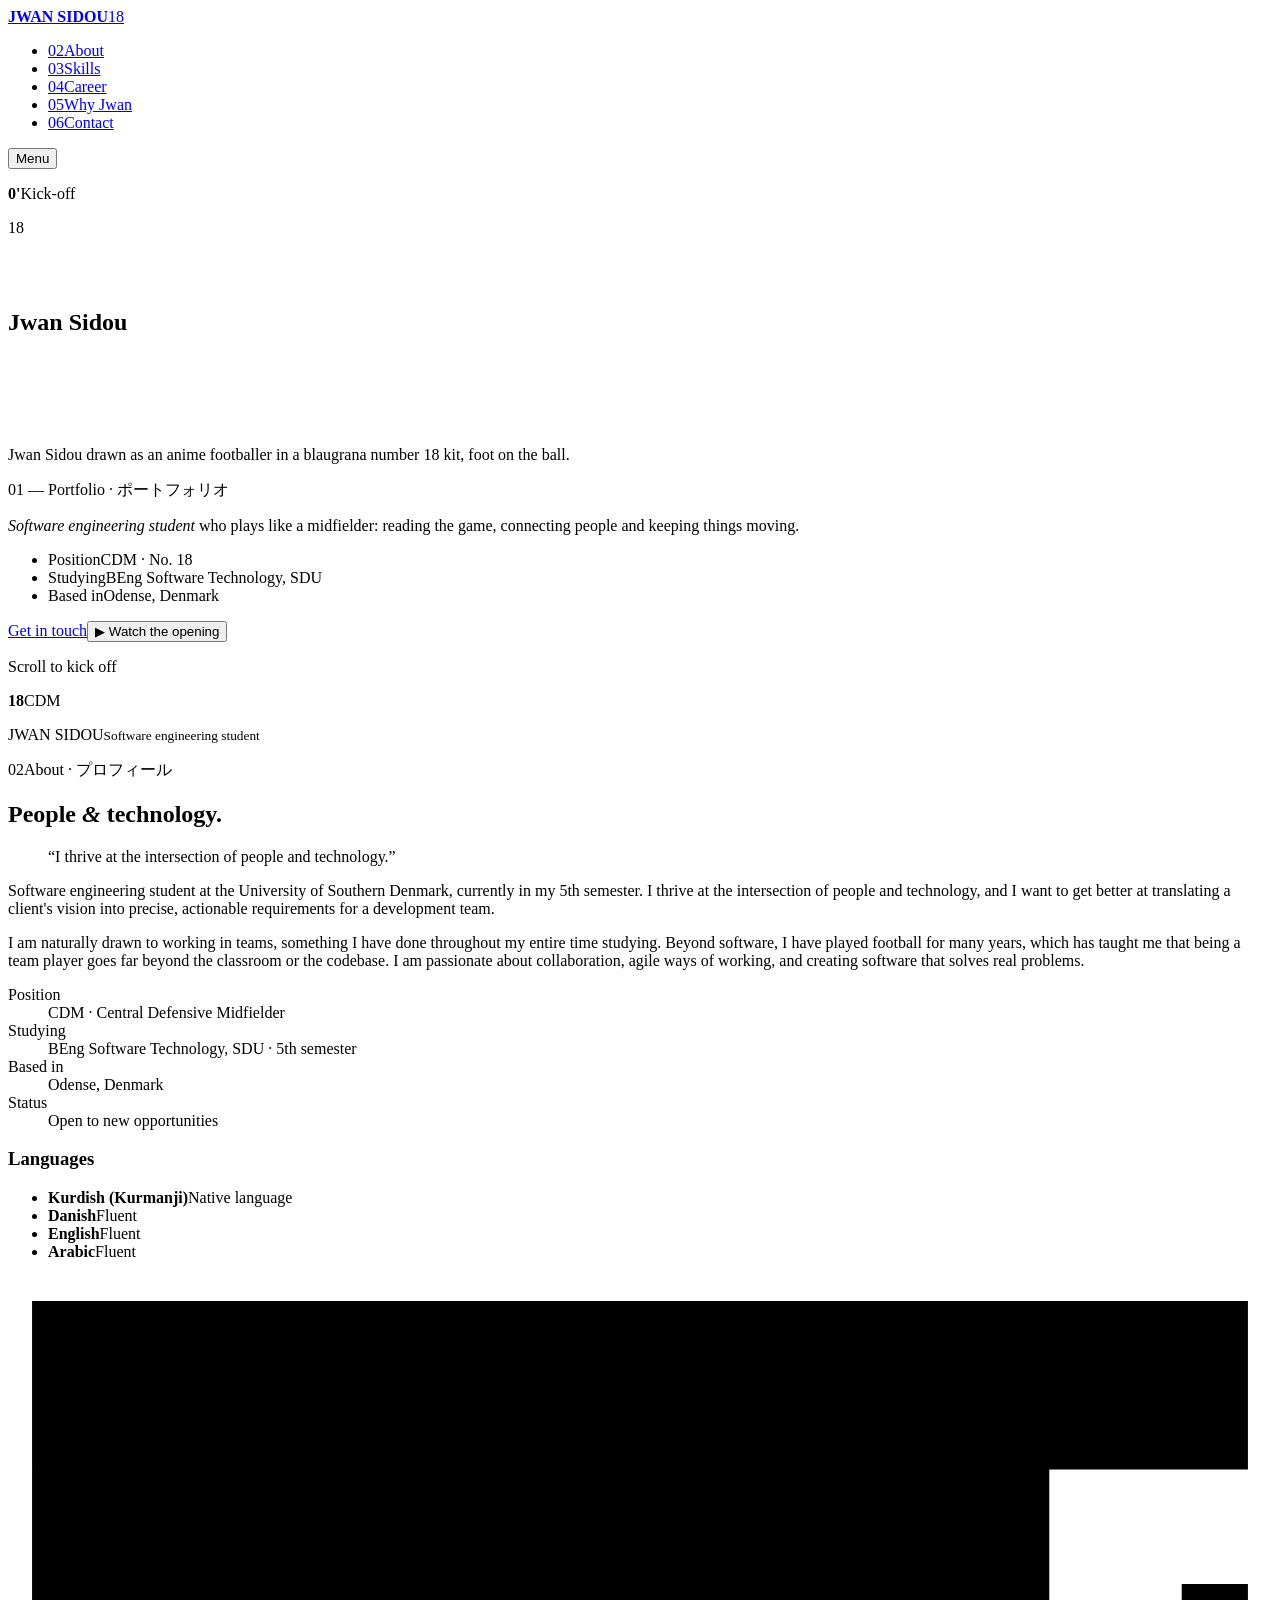
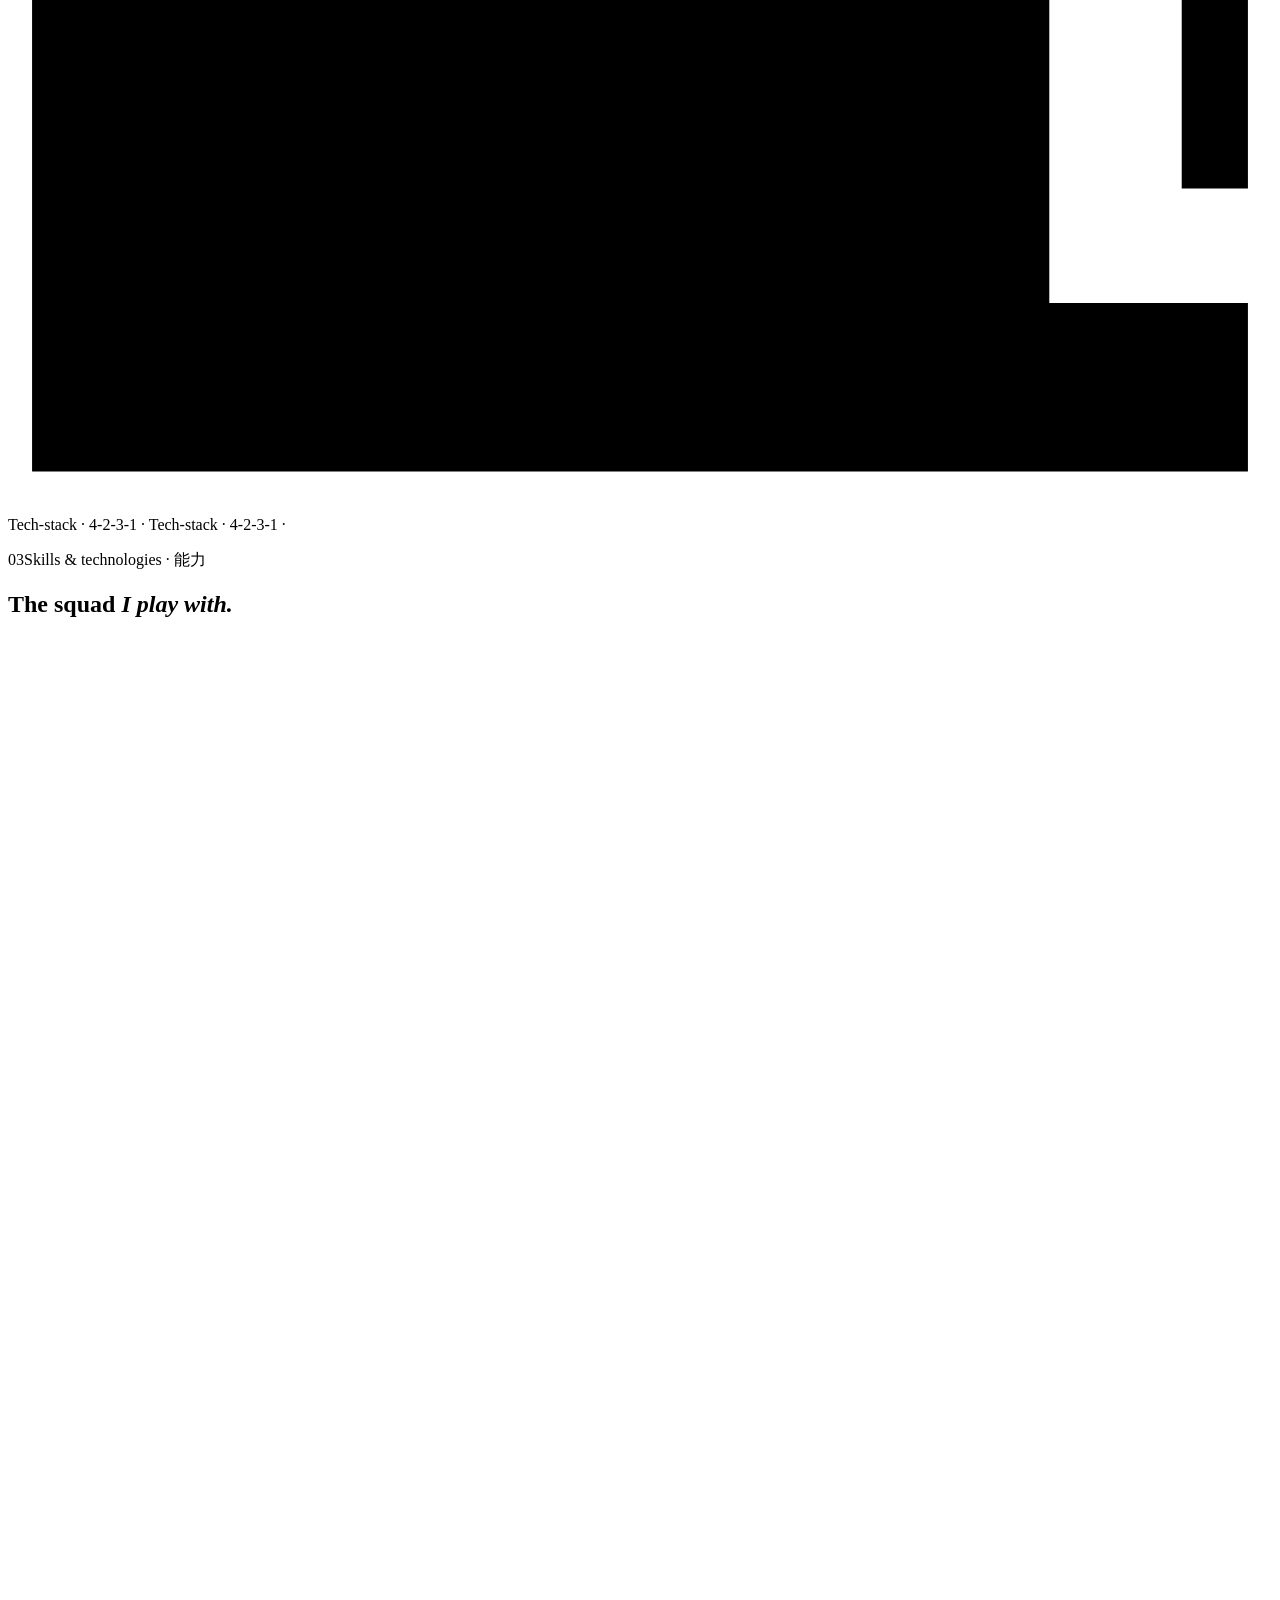
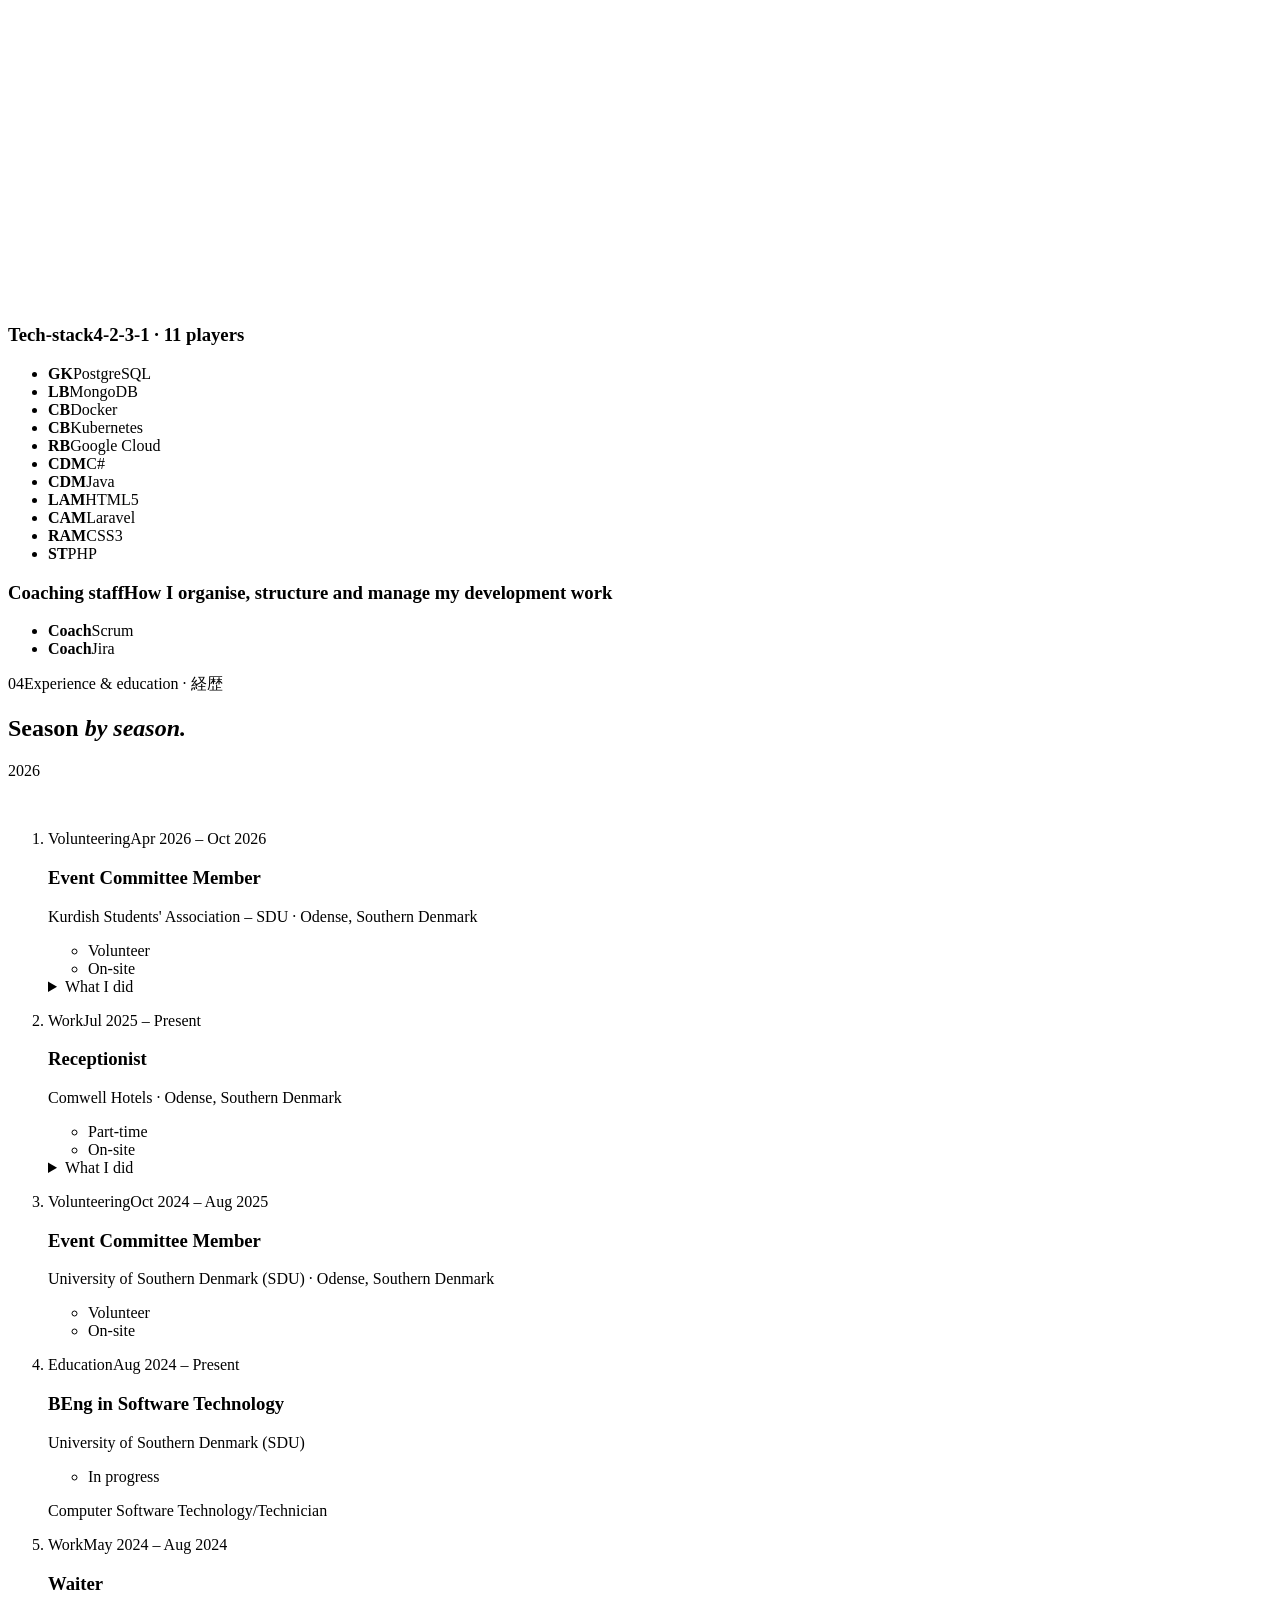
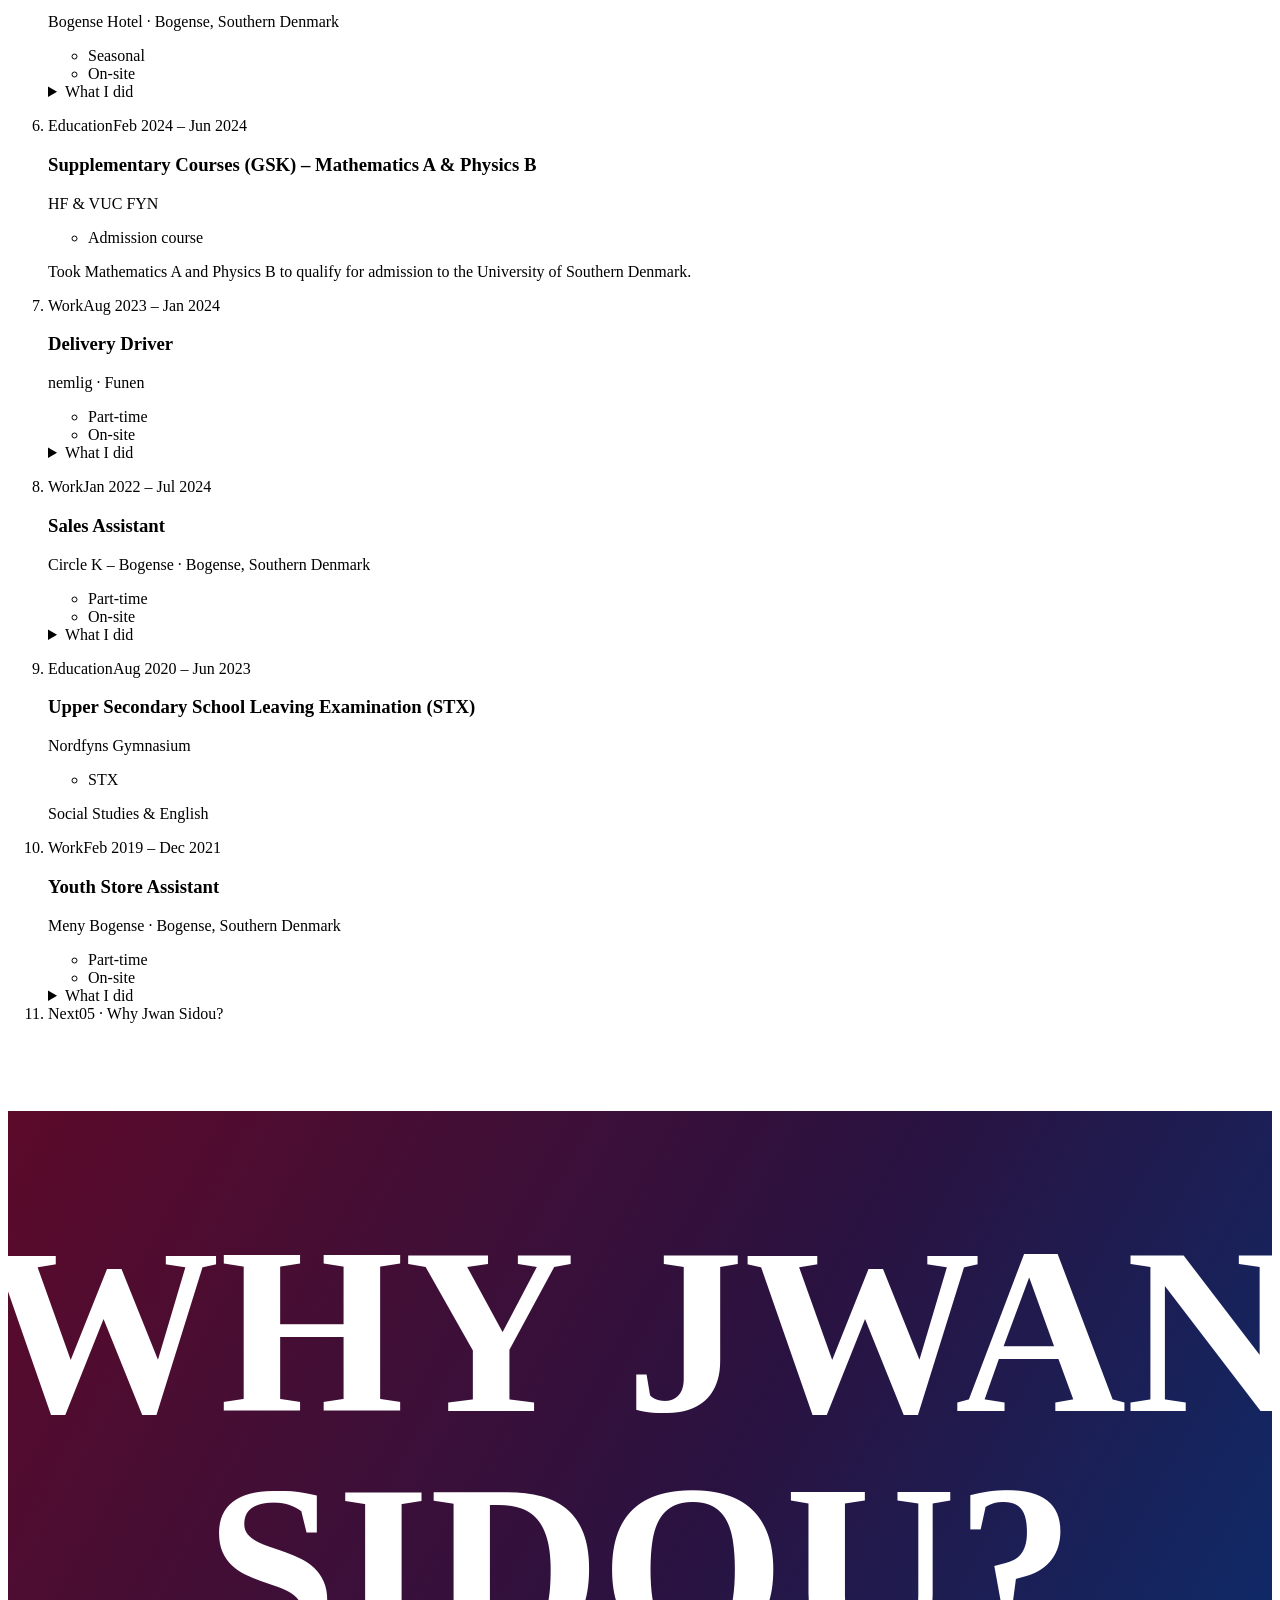
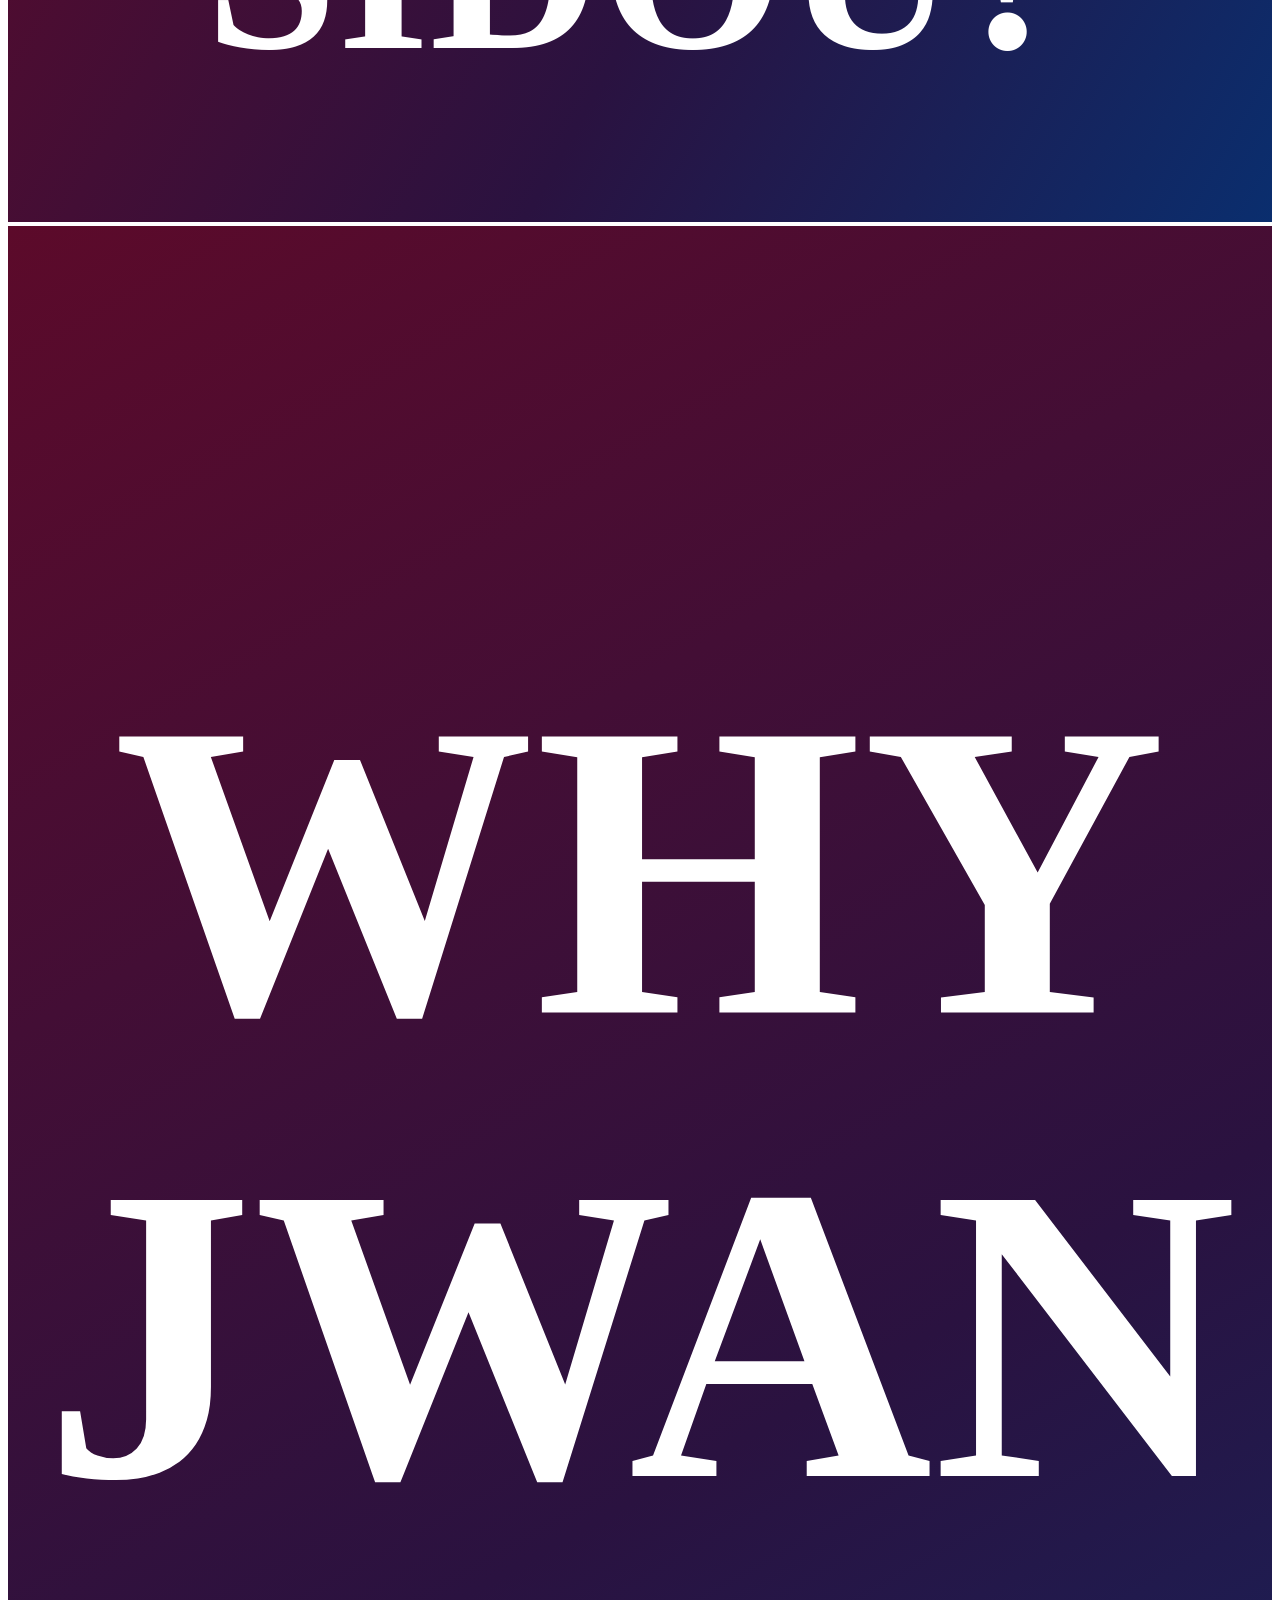
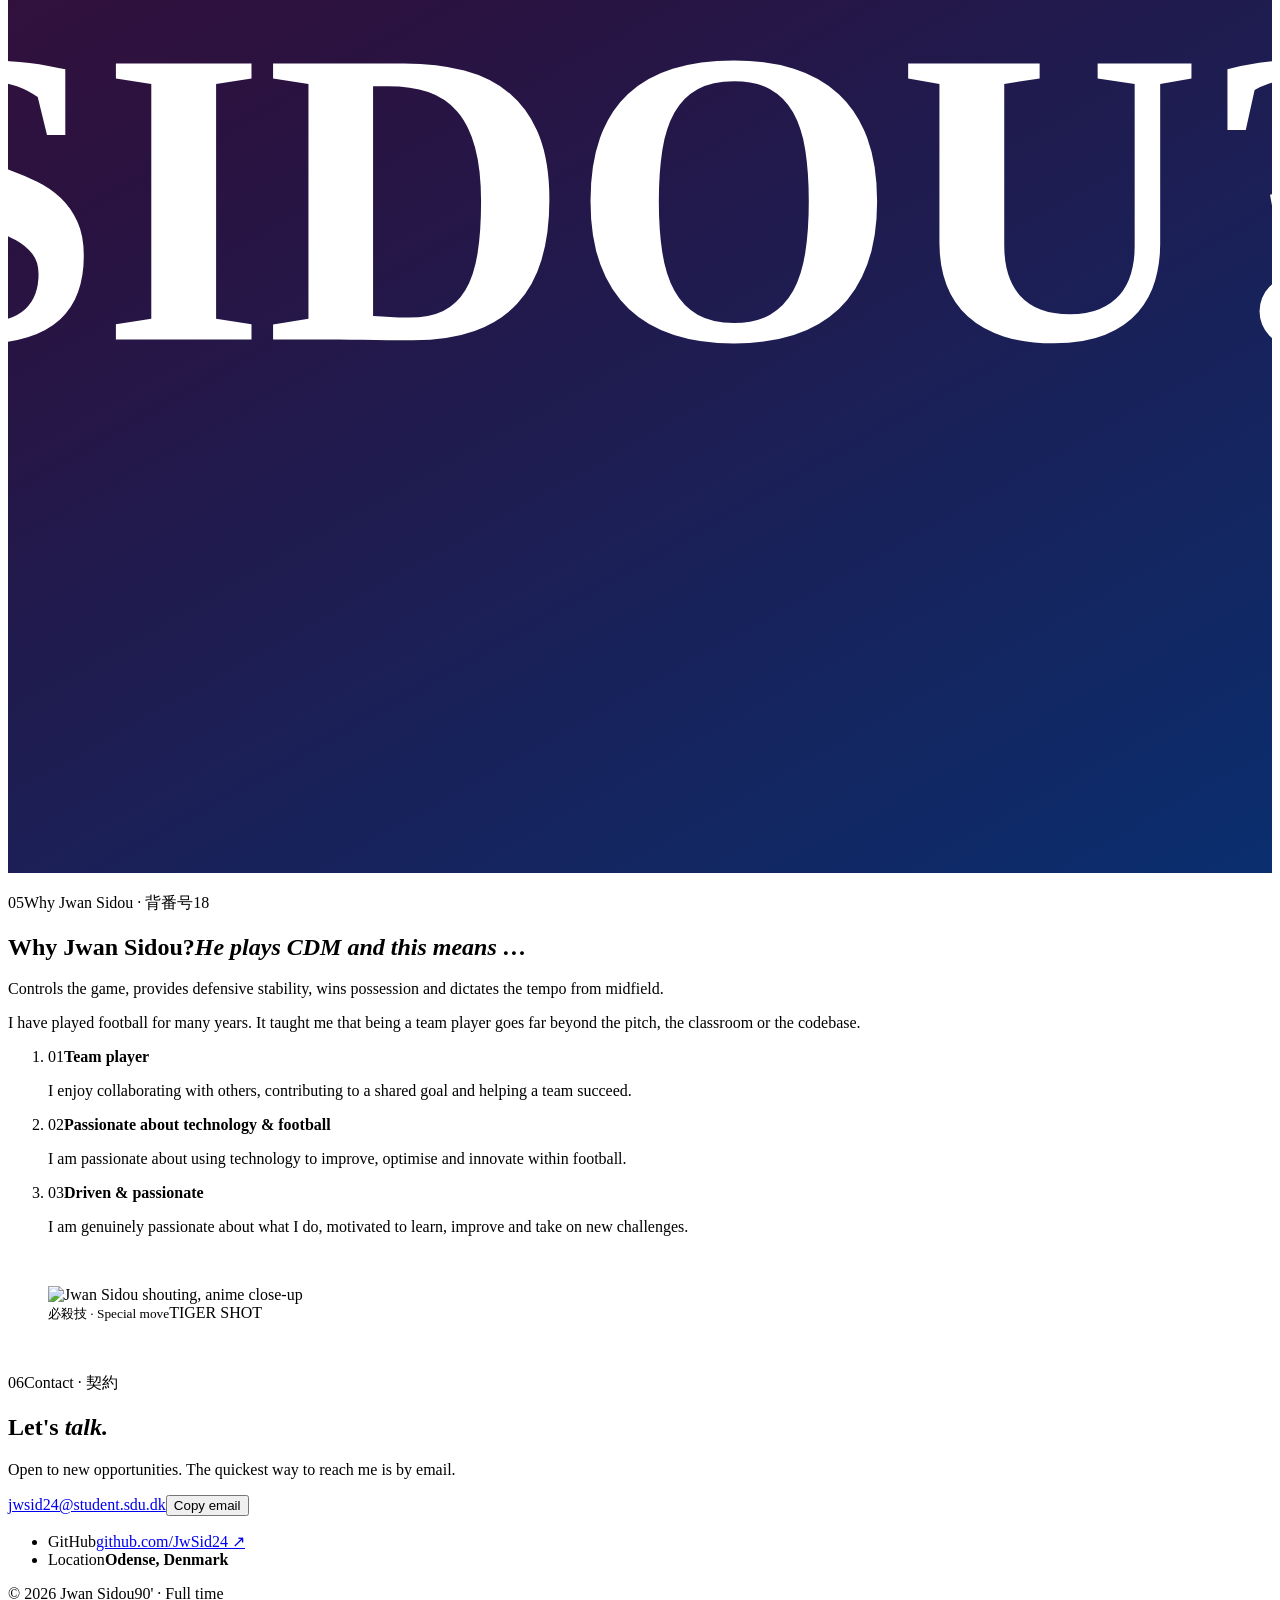
==== commit e59dbafd: "Review build of portfolio-scroll-redesign @ c9a2ebb" ====
--- a/index.html
+++ b/index.html
@@ -1 +1 @@
-<!DOCTYPE html><html lang="en" class="ISwY5G_variable blaeUG_variable SjWVHW_variable"><head><meta charSet="utf-8"/><meta name="viewport" content="width=device-width, initial-scale=1"/><link rel="preload" href="/Interactive-resume-preview/_next/static/media/38a15c9a0b6aa5e1.p.2l41_ldkjomdb.woff2" as="font" crossorigin="" type="font/woff2"/><link rel="preload" href="/Interactive-resume-preview/_next/static/media/9a321a2c78eff0b5-s.p.1bkzbscqrt8rl.woff2" as="font" crossorigin="" type="font/woff2"/><link rel="preload" href="/Interactive-resume-preview/_next/static/media/d902bc2bfdd0a4cb-s.p.1g73gv09-xcb6.woff2" as="font" crossorigin="" type="font/woff2"/><link rel="preload" href="/Interactive-resume-preview/_next/static/media/e63b65bb308a9351-s.p.3j3877k49yy0l.woff2" as="font" crossorigin="" type="font/woff2"/><link rel="preload" as="image" href="/Interactive-resume-preview/assets/opening/low-sky.svg"/><link rel="preload" as="image" href="/Interactive-resume-preview/assets/opening/low-ground.svg"/><link rel="preload" as="image" href="/Interactive-resume-preview/assets/opening/cel-hero-shadow.svg"/><link rel="preload" as="image" href="/Interactive-resume-preview/assets/opening/ball-pattern.svg"/><link rel="preload" as="image" href="/Interactive-resume-preview/assets/opening/ball-shade-tl.svg"/><link rel="preload" as="image" href="/Interactive-resume-preview/assets/opening/cel-hero.svg"/><link rel="preload" as="image" href="/Interactive-resume-preview/assets/opening/low-flare.svg"/><link rel="stylesheet" href="/Interactive-resume-preview/_next/static/chunks/3836jjib_r6cp.css" data-precedence="next"/><link rel="stylesheet" href="/Interactive-resume-preview/_next/static/chunks/06td8npiynjpp.css" data-precedence="next"/><link rel="preload" as="script" fetchPriority="low" href="/Interactive-resume-preview/_next/static/chunks/3cfn99dbrcvvp.js"/><script src="/Interactive-resume-preview/_next/static/chunks/0_vi7c1rm4f48.js" async=""></script><script src="/Interactive-resume-preview/_next/static/chunks/3wbm-994r45kr.js" async=""></script><script src="/Interactive-resume-preview/_next/static/chunks/turbopack-00ga759jg6r7o.js" async=""></script><script src="/Interactive-resume-preview/_next/static/chunks/0umf92h1sb77c.js" async=""></script><script src="/Interactive-resume-preview/_next/static/chunks/1ybeewu0j96lg.js" async=""></script><script src="/Interactive-resume-preview/_next/static/chunks/45c9ijqj-lxuw.js" async=""></script><script src="/Interactive-resume-preview/_next/static/chunks/1mt7skvp1actz.js" async=""></script><title>Jwan Sidou · Software engineering student</title><meta name="description" content="Portfolio of Jwan Sidou, software engineering student at the University of Southern Denmark. No. 18, CDM."/><meta name="next-size-adjust" content=""/><script src="/Interactive-resume-preview/_next/static/chunks/0cz1d0mv5g_q7.js" noModule=""></script></head><body><div hidden=""><!--$--><!--/$--></div><div class="rRNB4a_root "><header class="rRNB4a_nav"><a href="#top" class="rRNB4a_brand" aria-label="Jwan Sidou, back to top"><b>JWAN SIDOU</b><span>18</span></a><nav aria-label="Sections"><ul class="rRNB4a_links " id="site-menu"><li><a href="#about"><span>02</span>About</a></li><li><a href="#skills"><span>03</span>Skills</a></li><li><a href="#projects"><span>04</span>Projects</a></li><li><a href="#career"><span>05</span>Career</a></li><li><a href="#football"><span>06</span>Football</a></li><li><a href="#contact"><span>07</span>Contact</a></li></ul></nav><button class="rRNB4a_menuBtn" aria-expanded="false" aria-controls="site-menu">Menu</button></header><div class="rRNB4a_progress" aria-hidden="true"><i data-progress="true"></i></div><p class="rRNB4a_clock" aria-hidden="true"><b data-clock="true">0&#x27;</b><span data-clock-label="true">Kick-off</span></p><div class="rRNB4a_cursor" data-cursor="true" aria-hidden="true"><span data-cursor-label="true"></span></div><main><div class="rRNB4a_kick" data-kick="true"><section class="rRNB4a_kStage" data-k="stage" id="top" data-scene="Kick-off" aria-labelledby="hero-title"><p class="rRNB4a_kOutline" data-k="outline" aria-hidden="true">18</p><div class="rRNB4a_kTilt" data-k="tilt"><div class="rRNB4a_kFrame" data-k="frame"><div class="rRNB4a_cover " data-k="back" aria-hidden="true"><div class="rRNB4a_plate"><div class="rRNB4a_lay " data-k="sky"><div class="rRNB4a_par" data-depth="0.25"><img src="/Interactive-resume-preview/assets/opening/low-sky.svg" alt="" loading="eager" decoding="async" draggable="false"/></div></div><div class="rRNB4a_lay " data-k="ground"><div class="rRNB4a_par" data-depth="0.5"><img src="/Interactive-resume-preview/assets/opening/low-ground.svg" alt="" loading="eager" decoding="async" draggable="false"/></div></div></div></div><div class="rRNB4a_kScrim" data-k="scrim" aria-hidden="true"></div><h1 id="hero-title" class="rRNB4a_kName" data-k="name"><span class="rRNB4a_mask" data-k="m1"><span data-k="n1">Jwan</span></span> <span class="rRNB4a_mask" data-k="m2"><span data-k="n2">Sidou</span></span></h1><div class="rRNB4a_cover " data-k="front" aria-hidden="true"><div class="rRNB4a_plate"><div class="rRNB4a_lay " data-k="fig"><div class="rRNB4a_par" data-depth="1"><img src="/Interactive-resume-preview/assets/opening/cel-hero-shadow.svg" alt="" loading="eager" decoding="async" draggable="false"/><div class="rRNB4a_ball" style="left:44.8125%;top:93.25925925925927%;width:5.866666666666666%"><img src="/Interactive-resume-preview/assets/opening/ball-pattern.svg" alt="" loading="eager" decoding="async" draggable="false"/><img src="/Interactive-resume-preview/assets/opening/ball-shade-tl.svg" alt="" loading="eager" decoding="async" draggable="false"/></div><img src="/Interactive-resume-preview/assets/opening/cel-hero.svg" alt="" loading="eager" decoding="async" draggable="false"/></div></div><div class="rRNB4a_lay " data-k="flare"><div class="rRNB4a_par" data-depth="1.4"><img class="rRNB4a_flare" src="/Interactive-resume-preview/assets/opening/low-flare.svg" alt="" loading="eager" decoding="async" draggable="false"/></div></div></div></div><div class="rRNB4a_kShade" data-k="shade" aria-hidden="true"></div></div></div><span class="rRNB4a_sr">Jwan Sidou drawn as an anime footballer in a blaugrana number 18 kit, foot on the ball.</span><div class="rRNB4a_kUi" data-k="ui" data-at="0"><p class="rRNB4a_kKicker" data-intro="true">01 — Portfolio · <span lang="ja">ポートフォリオ</span></p><p class="rRNB4a_kLine" data-intro="true"><em>Software engineering student</em> who plays like a midfielder: reading the game, connecting people and keeping things moving.</p><div class="rRNB4a_kSide" data-intro="true"><ul class="rRNB4a_kMeta"><li><span>Position</span>CDM<!-- --> · No. <!-- -->18</li><li><span>Studying</span>BEng Software Technology, SDU</li><li><span>Based in</span>Odense, Denmark</li></ul><div class="rRNB4a_kCta"><a class="rRNB4a_btn" href="#contact" data-magnetic="true">Get in touch</a><button class="rRNB4a_btnGhost" data-magnetic="true">▶ Watch the opening</button></div></div><p class="rRNB4a_kCue" data-intro="true" aria-hidden="true"><i></i>Scroll to kick off</p></div><div class="rRNB4a_kCardUi" data-k="cardui" aria-hidden="true"><b>18</b><span>CDM</span><p>JWAN SIDOU<small>Software engineering student</small></p></div><div class="rRNB4a_kExit" data-k="exit" aria-hidden="true"></div></section><section class="rRNB4a_kAbout" id="about" aria-labelledby="about-title"><div class="rRNB4a_kAboutIn" data-scene="About"><p class="rRNB4a_label" data-fade="true"><span>02</span><i aria-hidden="true"></i>About · <span lang="ja">プロフィール</span></p><h2 id="about-title" class="rRNB4a_h2" data-split="true">People <em>&amp;</em> technology.</h2><blockquote class="rRNB4a_quote" data-split="true">“I thrive at the intersection of people and technology.”</blockquote><p class="rRNB4a_body" data-split="true">Software engineering student at the University of Southern Denmark, currently in my 5th semester. I thrive at the intersection of people and technology, and I want to get better at translating a client&#x27;s vision into precise, actionable requirements for a development team.</p><p class="rRNB4a_body" data-split="true">I am naturally drawn to working in teams, something I have done throughout my entire time studying. Beyond software, I have played football for many years, which has taught me that being a team player goes far beyond the classroom or the codebase. I am passionate about collaboration, agile ways of working, and creating software that solves real problems.</p><dl class="rRNB4a_facts" data-fade="true"><div><dt>Position</dt><dd>CDM · Central Defensive Midfielder</dd></div><div><dt>Studying</dt><dd>BEng Software Technology, SDU · 5th semester</dd></div><div><dt>Based in</dt><dd>Odense, Denmark</dd></div><div><dt>Status</dt><dd>Open to new opportunities</dd></div></dl><h3 class="rRNB4a_small" data-fade="true">Languages</h3><ul class="rRNB4a_langs" data-stagger="true"><li><b>Kurdish (Kurmanji)</b><span>Native language</span></li><li><b>Danish</b><span>Fluent</span></li><li><b>English</b><span>Fluent</span></li><li><b>Arabic</b><span>Fluent</span></li></ul></div></section></div><section class="rRNB4a_sk" id="skills" data-scene="Skills" aria-labelledby="skills-title"><div class="rRNB4a_skStage" data-k="skstage"><div class="rRNB4a_skPitchWrap" aria-hidden="true"><svg class="rRNB4a_skPitch" data-k="pitch" viewBox="0 0 1050 680" preserveAspectRatio="none"><path data-draw="true" d="M 20 20 H 1030 V 660 H 20 Z M 525 20 V 660 M 20 160 H 185 V 520 H 20 M 1030 160 H 865 V 520 H 1030 M 20 255 H 75 V 425 H 20 M 1030 255 H 975 V 425 H 1030"></path><path data-draw="true" d="M 616.5 340 A 91.5 91.5 0 1 1 433.5 340 A 91.5 91.5 0 1 1 616.5 340"></path></svg></div><p class="rRNB4a_skMarquee" data-k="marquee" aria-hidden="true">The squad · The squad · The squad · The squad ·</p><header class="rRNB4a_skHead"><p class="rRNB4a_label" data-fade="true"><span>03</span><i aria-hidden="true"></i>Skills &amp; technologies · <span lang="ja">能力</span></p><h2 id="skills-title" class="rRNB4a_h2" data-split="true">The squad <em>I play with.</em></h2></header><div class="rRNB4a_skField" data-k="field"><svg class="rRNB4a_skNet" data-k="net" viewBox="0 0 1000 1000" preserveAspectRatio="none" aria-hidden="true"><line data-link="0-1" vector-effect="non-scaling-stroke"></line><line data-link="0-2" vector-effect="non-scaling-stroke"></line><line data-link="1-3" vector-effect="non-scaling-stroke"></line><line data-link="2-3" vector-effect="non-scaling-stroke"></line><line data-link="3-4" vector-effect="non-scaling-stroke"></line><line data-link="3-5" vector-effect="non-scaling-stroke"></line><line data-link="1-4" vector-effect="non-scaling-stroke"></line><line data-link="2-5" vector-effect="non-scaling-stroke"></line><line data-link="6-7" vector-effect="non-scaling-stroke"></line><line data-link="6-8" vector-effect="non-scaling-stroke"></line><line data-link="6-9" vector-effect="non-scaling-stroke"></line><line data-link="7-10" vector-effect="non-scaling-stroke"></line><line data-link="8-11" vector-effect="non-scaling-stroke"></line><line data-link="9-10" vector-effect="non-scaling-stroke"></line><line data-link="9-11" vector-effect="non-scaling-stroke"></line><line data-link="10-12" vector-effect="non-scaling-stroke"></line><line data-link="11-12" vector-effect="non-scaling-stroke"></line><line data-link="4-12" vector-effect="non-scaling-stroke"></line><line data-link="5-12" vector-effect="non-scaling-stroke"></line></svg><div class="rRNB4a_skGroup " data-group="0"><h3 class="rRNB4a_skCap" data-k="cap0"><b>Development</b><span>06<!-- --> players</span></h3><ul class="rRNB4a_skList"><li class="rRNB4a_tok " data-tok="0"><span class="rRNB4a_tokIn" data-tok-in="true"><b>01</b><span>C#</span></span></li><li class="rRNB4a_tok " data-tok="1"><span class="rRNB4a_tokIn" data-tok-in="true"><b>02</b><span>Java</span></span></li><li class="rRNB4a_tok " data-tok="2"><span class="rRNB4a_tokIn" data-tok-in="true"><b>03</b><span>PHP</span></span></li><li class="rRNB4a_tok " data-tok="3"><span class="rRNB4a_tokIn" data-tok-in="true"><b>04</b><span>Laravel</span></span></li><li class="rRNB4a_tok " data-tok="4"><span class="rRNB4a_tokIn" data-tok-in="true"><b>05</b><span>HTML5</span></span></li><li class="rRNB4a_tok " data-tok="5"><span class="rRNB4a_tokIn" data-tok-in="true"><b>06</b><span>CSS3</span></span></li></ul></div><div class="rRNB4a_skGroup rRNB4a_skGroupB" data-group="1"><h3 class="rRNB4a_skCap" data-k="cap1"><b>Infrastructure &amp; tools</b><span>07<!-- --> players</span></h3><ul class="rRNB4a_skList"><li class="rRNB4a_tok rRNB4a_tokB" data-tok="6"><span class="rRNB4a_tokIn" data-tok-in="true"><b>01</b><span>PostgreSQL</span></span></li><li class="rRNB4a_tok rRNB4a_tokB" data-tok="7"><span class="rRNB4a_tokIn" data-tok-in="true"><b>02</b><span>MongoDB</span></span></li><li class="rRNB4a_tok rRNB4a_tokB" data-tok="8"><span class="rRNB4a_tokIn" data-tok-in="true"><b>03</b><span>Docker</span></span></li><li class="rRNB4a_tok rRNB4a_tokB" data-tok="9"><span class="rRNB4a_tokIn" data-tok-in="true"><b>04</b><span>Kubernetes</span></span></li><li class="rRNB4a_tok rRNB4a_tokB" data-tok="10"><span class="rRNB4a_tokIn" data-tok-in="true"><b>05</b><span>Google Cloud</span></span></li><li class="rRNB4a_tok rRNB4a_tokB" data-tok="11"><span class="rRNB4a_tokIn" data-tok-in="true"><b>06</b><span>Jira</span></span></li><li class="rRNB4a_tok rRNB4a_tokB" data-tok="12"><span class="rRNB4a_tokIn" data-tok-in="true"><b>07</b><span>Scrum</span></span></li></ul></div></div><div class="rRNB4a_skWipe" data-k="skwipe" aria-hidden="true"></div></div></section><section class="rRNB4a_pr" id="projects" data-scene="Projects" aria-labelledby="projects-title"><div class="rRNB4a_prStage" data-k="prstage"><div class="rRNB4a_prTop" data-k="prtop"><p class="rRNB4a_label" data-fade="true"><span>04</span><i aria-hidden="true"></i>Featured project · <span lang="ja">ハイライト</span></p></div><h2 id="projects-title" class="rRNB4a_prTitle"><span data-k="w1">Highlight</span> <span data-k="w2"><em>reel.</em></span></h2><div class="rRNB4a_prTilt" data-k="prtilt"><div class="rRNB4a_prCard" data-k="card" data-cursor-text="Scroll"><div class="rRNB4a_prScene" data-ch="0"><div class="rRNB4a_cover " aria-hidden="true"><div class="rRNB4a_plate"><div class="rRNB4a_lay " data-k="pr-sky"><div class="rRNB4a_par" data-depth="0"><img src="/Interactive-resume-preview/assets/opening/mid-sky.svg" alt="" loading="lazy" decoding="async" draggable="false"/></div></div><div class="rRNB4a_lay " data-k="pr-ground"><div class="rRNB4a_par" data-depth="0"><img src="/Interactive-resume-preview/assets/opening/mid-ground.svg" alt="" loading="lazy" decoding="async" draggable="false"/></div></div><div class="rRNB4a_lay " data-k="pr-speed"><div class="rRNB4a_par" data-depth="0"><img src="/Interactive-resume-preview/assets/opening/fx-speed.svg" alt="" loading="lazy" decoding="async" draggable="false"/></div></div><div class="rRNB4a_runner" data-k="pr-run"><img src="/Interactive-resume-preview/assets/opening/run-0.svg" alt="" loading="lazy" decoding="async" data-frame="0" style="left:27.65625%;top:36.62074074074074%;width:38.4375%;opacity:1"/><img src="/Interactive-resume-preview/assets/opening/run-1.svg" alt="" loading="lazy" decoding="async" data-frame="1" style="left:27.65625%;top:34.56314814814815%;width:38.4375%;opacity:0"/><img src="/Interactive-resume-preview/assets/opening/run-2.svg" alt="" loading="lazy" decoding="async" data-frame="2" style="left:27.65625%;top:34.69222222222223%;width:38.4375%;opacity:0"/><img src="/Interactive-resume-preview/assets/opening/run-3.svg" alt="" loading="lazy" decoding="async" data-frame="3" style="left:27.65625%;top:36.62074074074074%;width:38.4375%;opacity:0"/><img src="/Interactive-resume-preview/assets/opening/run-4.svg" alt="" loading="lazy" decoding="async" data-frame="4" style="left:27.65625%;top:34.56314814814815%;width:38.4375%;opacity:0"/><img src="/Interactive-resume-preview/assets/opening/run-5.svg" alt="" loading="lazy" decoding="async" data-frame="5" style="left:27.65625%;top:34.69222222222223%;width:38.4375%;opacity:0"/></div></div></div></div><div class="rRNB4a_prScene rRNB4a_prFace" data-ch="1"><div class="rRNB4a_prStripes" data-k="stripes" aria-hidden="true"></div><img class="rRNB4a_prFaceImg" data-k="face" src="/Interactive-resume-preview/assets/opening/face-focus.svg" alt="" loading="lazy" decoding="async"/><ul class="rRNB4a_prNotes" aria-hidden="true"><li data-note="true">Espresso-brown flow middle part</li><li data-note="true">Blaugrana No. 18 kit</li><li data-note="true">Layered SVG cels</li></ul></div><div class="rRNB4a_prScene rRNB4a_prLayers" data-ch="2"><div class="rRNB4a_prStack" data-k="stack"><div class="rRNB4a_prSheet" data-sheet="0"><img src="/Interactive-resume-preview/assets/opening/wide-sky.svg" alt="" loading="lazy" decoding="async" draggable="false"/><span>Sky</span></div><div class="rRNB4a_prSheet" data-sheet="1"><img src="/Interactive-resume-preview/assets/opening/wide-clouds.svg" alt="" loading="lazy" decoding="async" draggable="false"/><span>Clouds</span></div><div class="rRNB4a_prSheet" data-sheet="2"><img src="/Interactive-resume-preview/assets/opening/wide-stadium.svg" alt="" loading="lazy" decoding="async" draggable="false"/><span>Stands</span></div><div class="rRNB4a_prSheet" data-sheet="3"><img src="/Interactive-resume-preview/assets/opening/wide-pitch.svg" alt="" loading="lazy" decoding="async" draggable="false"/><span>Pitch</span></div></div></div><div class="rRNB4a_prScene rRNB4a_prStrip" data-ch="3"><div class="rRNB4a_prRuler" aria-hidden="true"><i>0.00<!-- -->s</i><i>0.25<!-- -->s</i><i>0.50<!-- -->s</i><i>0.75<!-- -->s</i><i>1.00<!-- -->s</i><i>1.25<!-- -->s</i><i>1.50<!-- -->s</i><i>1.75<!-- -->s</i><i>2.00<!-- -->s</i><i>2.25<!-- -->s</i><i>2.50<!-- -->s</i><i>2.75<!-- -->s</i><i>3.00<!-- -->s</i></div><div class="rRNB4a_prFrames" data-k="frames"><figure data-cell="0"><img src="/Interactive-resume-preview/assets/opening/run-0.svg" alt="" loading="lazy" decoding="async" draggable="false"/><figcaption>run-<!-- -->0</figcaption></figure><figure data-cell="1"><img src="/Interactive-resume-preview/assets/opening/run-1.svg" alt="" loading="lazy" decoding="async" draggable="false"/><figcaption>run-<!-- -->1</figcaption></figure><figure data-cell="2"><img src="/Interactive-resume-preview/assets/opening/run-2.svg" alt="" loading="lazy" decoding="async" draggable="false"/><figcaption>run-<!-- -->2</figcaption></figure><figure data-cell="3"><img src="/Interactive-resume-preview/assets/opening/run-3.svg" alt="" loading="lazy" decoding="async" draggable="false"/><figcaption>run-<!-- -->3</figcaption></figure><figure data-cell="4"><img src="/Interactive-resume-preview/assets/opening/run-4.svg" alt="" loading="lazy" decoding="async" draggable="false"/><figcaption>run-<!-- -->4</figcaption></figure><figure data-cell="5"><img src="/Interactive-resume-preview/assets/opening/run-5.svg" alt="" loading="lazy" decoding="async" draggable="false"/><figcaption>run-<!-- -->5</figcaption></figure></div><i class="rRNB4a_prHead" data-k="playhead" aria-hidden="true"></i></div><div class="rRNB4a_prShade" aria-hidden="true"></div></div></div><article class="rRNB4a_prCase" data-k="case" data-at=".26"><p class="rRNB4a_prTag">Case study 01 · <!-- -->Next.js · GSAP · SVG</p><h3 class="rRNB4a_prName" data-k="prname">This portfolio</h3><p class="rRNB4a_prText" data-k="prtext">An interactive football-anime episode with an original character, layered stadium environments and a GSAP-driven timeline that leads into this portfolio.</p><div data-k="prcta"><a class="rRNB4a_btn" href="https://github.com/JwSid24/Interactive-resume" target="_blank" rel="noreferrer" data-magnetic="true">View the code on GitHub <span aria-hidden="true">→</span></a></div></article><ol class="rRNB4a_prChapters"><li data-chap="0" data-at="0.47"><span>01<!-- --> / 03</span><b>An original character</b><p>Designed from a locked model sheet and drawn as layered SVG cels.</p></li><li data-chap="1" data-at="0.65"><span>02<!-- --> / 03</span><b>Layered stadium environments</b><p>Sky, stands and pitch are separate layers, so the camera can move through them.</p></li><li data-chap="2" data-at="0.86"><span>03<!-- --> / 03</span><b>A GSAP-driven timeline</b><p>Every shot, cut and run-cycle frame is sequenced on one GSAP timeline.</p></li></ol><p class="rRNB4a_prMore" data-k="more">More case studies are on their way.</p></div></section><section class="rRNB4a_ca" id="career" data-scene="Career" aria-labelledby="career-title"><div class="rRNB4a_caStage" data-k="castage"><header class="rRNB4a_caHead"><p class="rRNB4a_label" data-fade="true"><span>05</span><i aria-hidden="true"></i>Experience &amp; education · <span lang="ja">経歴</span></p><h2 id="career-title" class="rRNB4a_h2" data-split="true">Season <em>by season.</em></h2></header><p class="rRNB4a_caYear" data-k="year" aria-hidden="true">2019</p><div class="rRNB4a_caLine" aria-hidden="true"><i data-k="caball"><img src="/Interactive-resume-preview/assets/opening/ball-pattern.svg" alt="" loading="lazy" decoding="async" draggable="false"/></i></div><ol class="rRNB4a_caTrack" data-k="track"><li class="rRNB4a_caItem" data-season="true" data-year="2019"><div class="rRNB4a_caCard" data-season-in="true"><p class="rRNB4a_caMeta"><span data-kind="Work">Work</span>Feb 2019 – Dec 2021</p><h3 class="rRNB4a_caRole">Youth Store Assistant</h3><p class="rRNB4a_caPlace">Meny Bogense<span> · <!-- -->Bogense, Southern Denmark</span></p><ul class="rRNB4a_tags" aria-label="Work details"><li>Part-time</li><li>On-site</li></ul><details class="rRNB4a_details"><summary>What I did</summary><ul><li>Restocked shelves and kept the shop tidy and orderly</li><li>Served customers and helped them find products in a busy supermarket</li><li>First work experience — learned responsibility, reliability and teamwork from an early age</li></ul></details></div></li><li class="rRNB4a_caItem" data-season="true" data-year="2020"><div class="rRNB4a_caCard" data-season-in="true"><p class="rRNB4a_caMeta"><span data-kind="Education">Education</span>Aug 2020 – Jun 2023</p><h3 class="rRNB4a_caRole">Upper Secondary School Leaving Examination (STX)</h3><p class="rRNB4a_caPlace">Nordfyns Gymnasium</p><ul class="rRNB4a_tags" aria-label="Education details"><li>STX</li></ul><p class="rRNB4a_note">Social Studies &amp; English</p></div></li><li class="rRNB4a_caItem" data-season="true" data-year="2022"><div class="rRNB4a_caCard" data-season-in="true"><p class="rRNB4a_caMeta"><span data-kind="Work">Work</span>Jan 2022 – Jul 2024</p><h3 class="rRNB4a_caRole">Sales Assistant</h3><p class="rRNB4a_caPlace">Circle K – Bogense<span> · <!-- -->Bogense, Southern Denmark</span></p><ul class="rRNB4a_tags" aria-label="Work details"><li>Part-time</li><li>On-site</li></ul><details class="rRNB4a_details"><summary>What I did</summary><ul><li>Served customers at the till and was responsible for the daily running of the shop</li><li>Handled stock, restocking and tidying in the shop and stockroom</li><li>Opened and closed the station independently, including cash counts and reporting</li><li>Built strong routines for customer service and teamwork with colleagues</li></ul></details></div></li><li class="rRNB4a_caItem" data-season="true" data-year="2023"><div class="rRNB4a_caCard" data-season-in="true"><p class="rRNB4a_caMeta"><span data-kind="Work">Work</span>Aug 2023 – Jan 2024</p><h3 class="rRNB4a_caRole">Delivery Driver</h3><p class="rRNB4a_caPlace">nemlig<span> · <!-- -->Funen</span></p><ul class="rRNB4a_tags" aria-label="Work details"><li>Part-time</li><li>On-site</li></ul><details class="rRNB4a_details"><summary>What I did</summary><ul><li>Delivered groceries to private customers&#x27; doorsteps across Funen</li><li>Consistently met the delivery time windows</li><li>Handled customer contact on delivery with a focus on courtesy and accuracy</li></ul></details></div></li><li class="rRNB4a_caItem" data-season="true" data-year="2024"><div class="rRNB4a_caCard" data-season-in="true"><p class="rRNB4a_caMeta"><span data-kind="Education">Education</span>Feb 2024 – Jun 2024</p><h3 class="rRNB4a_caRole">Supplementary Courses (GSK) – Mathematics A &amp; Physics B</h3><p class="rRNB4a_caPlace">HF &amp; VUC FYN</p><ul class="rRNB4a_tags" aria-label="Education details"><li>Admission course</li></ul><p class="rRNB4a_note">Took Mathematics A and Physics B to qualify for admission to the University of Southern Denmark.</p></div></li><li class="rRNB4a_caItem" data-season="true" data-year="2024"><div class="rRNB4a_caCard" data-season-in="true"><p class="rRNB4a_caMeta"><span data-kind="Work">Work</span>May 2024 – Aug 2024</p><h3 class="rRNB4a_caRole">Waiter</h3><p class="rRNB4a_caPlace">Bogense Hotel<span> · <!-- -->Bogense, Southern Denmark</span></p><ul class="rRNB4a_tags" aria-label="Work details"><li>Seasonal</li><li>On-site</li></ul><details class="rRNB4a_details"><summary>What I did</summary><ul><li>Served guests in the restaurant with a focus on quality and good service</li><li>Handled orders, serving and billing in a fast-paced seasonal environment</li><li>Worked closely with the kitchen and other staff to deliver a smooth guest experience</li></ul></details></div></li><li class="rRNB4a_caItem" data-season="true" data-year="2024"><div class="rRNB4a_caCard" data-season-in="true"><p class="rRNB4a_caMeta"><span data-kind="Education">Education</span>Aug 2024 – Present</p><h3 class="rRNB4a_caRole">BEng in Software Technology</h3><p class="rRNB4a_caPlace">University of Southern Denmark (SDU)</p><ul class="rRNB4a_tags" aria-label="Education details"><li>In progress</li></ul><p class="rRNB4a_note">Computer Software Technology/Technician</p></div></li><li class="rRNB4a_caItem" data-season="true" data-year="2024"><div class="rRNB4a_caCard" data-season-in="true"><p class="rRNB4a_caMeta"><span data-kind="Volunteering">Volunteering</span>Oct 2024 – Aug 2025</p><h3 class="rRNB4a_caRole">Event Committee Member</h3><p class="rRNB4a_caPlace">University of Southern Denmark (SDU)<span> · <!-- -->Odense, Southern Denmark</span></p><ul class="rRNB4a_tags" aria-label="Volunteering details"><li>Volunteer</li><li>On-site</li></ul></div></li><li class="rRNB4a_caItem" data-season="true" data-year="2025"><div class="rRNB4a_caCard" data-season-in="true"><p class="rRNB4a_caMeta"><span data-kind="Work">Work</span>Jul 2025 – Present</p><h3 class="rRNB4a_caRole">Receptionist</h3><p class="rRNB4a_caPlace">Comwell Hotels<span> · <!-- -->Odense, Southern Denmark</span></p><ul class="rRNB4a_tags" aria-label="Work details"><li>Part-time</li><li>On-site</li></ul><details class="rRNB4a_details"><summary>What I did</summary><ul><li>Handling guest check-in and check-out as well as reservations, using a hotel booking system</li><li>Providing professional customer service in person and over the phone in Danish and English</li><li>Working with other departments to ensure a smooth guest experience</li><li>Handling payments, invoicing and administrative tasks at the front desk</li></ul></details></div></li><li class="rRNB4a_caItem" data-season="true" data-year="2026"><div class="rRNB4a_caCard" data-season-in="true"><p class="rRNB4a_caMeta"><span data-kind="Volunteering">Volunteering</span>Apr 2026 – Oct 2026</p><h3 class="rRNB4a_caRole">Event Committee Member</h3><p class="rRNB4a_caPlace">Kurdish Students&#x27; Association – SDU<span> · <!-- -->Odense, Southern Denmark</span></p><ul class="rRNB4a_tags" aria-label="Volunteering details"><li>Volunteer</li><li>On-site</li></ul><details class="rRNB4a_details"><summary>What I did</summary><ul><li>Planning, organising and coordinating social and cultural events for Kurdish students at SDU, and potentially collaborating with other associations</li><li>Working with the association&#x27;s board, and with people from different fields of study, to strengthen the community across year groups</li><li>Handling practical event logistics such as booking, communication and promotion</li></ul></details></div></li><li class="rRNB4a_caEnd" data-k="caend" aria-hidden="true"><span>Next</span>06 · Football</li></ol></div></section><section class="rRNB4a_fo" id="football" data-scene="Football" aria-labelledby="football-title"><div class="rRNB4a_foStage" data-k="fostage"><div class="rRNB4a_cover rRNB4a_foBg" data-k="fobg" aria-hidden="true"><div class="rRNB4a_plate"><div class="rRNB4a_lay "><div class="rRNB4a_par" data-depth="0"><img src="/Interactive-resume-preview/assets/opening/wide-sky.svg" alt="" loading="lazy" decoding="async" draggable="false"/></div></div><div class="rRNB4a_lay "><div class="rRNB4a_par" data-depth="0"><img src="/Interactive-resume-preview/assets/opening/wide-clouds.svg" alt="" loading="lazy" decoding="async" draggable="false"/></div></div><div class="rRNB4a_lay "><div class="rRNB4a_par" data-depth="0"><img src="/Interactive-resume-preview/assets/opening/wide-stadium.svg" alt="" loading="lazy" decoding="async" draggable="false"/></div></div><div class="rRNB4a_lay "><div class="rRNB4a_par" data-depth="0"><img src="/Interactive-resume-preview/assets/opening/wide-pitch.svg" alt="" loading="lazy" decoding="async" draggable="false"/></div></div></div></div><div class="rRNB4a_foScrim" data-k="foscrim" aria-hidden="true"></div><svg class="rRNB4a_foMask rRNB4a_foMaskLand" data-mask="land" aria-hidden="true" viewBox="0 0 1600 900" preserveAspectRatio="xMidYMid slice"><defs><linearGradient id="fo-g-land" x1="0" y1="0" x2="1" y2="1"><stop offset="0" stop-color="#5C0A2A"></stop><stop offset=".55" stop-color="#2A1240"></stop><stop offset="1" stop-color="#0A2E6E"></stop></linearGradient><mask id="fo-m-land"><rect width="100%" height="100%" fill="#fff"></rect><text data-letters="true" x="800" y="600" text-anchor="middle" font-size="560" font-weight="900" fill="#000" style="font-family:var(--f-display), Impact, sans-serif">CDM</text></mask></defs><rect width="100%" height="100%" fill="url(#fo-g-land)" mask="url(#fo-m-land)"></rect></svg><svg class="rRNB4a_foMask rRNB4a_foMaskPort" data-mask="port" aria-hidden="true" viewBox="0 0 900 1600" preserveAspectRatio="xMidYMid slice"><defs><linearGradient id="fo-g-port" x1="0" y1="0" x2="1" y2="1"><stop offset="0" stop-color="#5C0A2A"></stop><stop offset=".55" stop-color="#2A1240"></stop><stop offset="1" stop-color="#0A2E6E"></stop></linearGradient><mask id="fo-m-port"><rect width="100%" height="100%" fill="#fff"></rect><text data-letters="true" x="450" y="960" text-anchor="middle" font-size="400" font-weight="900" fill="#000" style="font-family:var(--f-display), Impact, sans-serif">CDM</text></mask></defs><rect width="100%" height="100%" fill="url(#fo-g-port)" mask="url(#fo-m-port)"></rect></svg><div class="rRNB4a_foIntro" data-k="fointro"><p class="rRNB4a_label" data-fade="true"><span>06</span><i aria-hidden="true"></i>Football &amp; identity · <span lang="ja">背番号18</span></p><h2 id="football-title" class="rRNB4a_foTitle"><span class="rRNB4a_foCdm">CDM</span><em>Central Defensive Midfielder</em></h2></div><div class="rRNB4a_foBody" data-k="fobody" data-at=".5"><p class="rRNB4a_bodyLight" data-k="forole">Controls the game, provides defensive stability, wins possession and dictates the tempo from midfield.</p><p class="rRNB4a_bodyLight" data-k="foplay">I have played football for many years. It taught me that being a team player goes far beyond the pitch, the classroom or the codebase.</p><ol class="rRNB4a_pillars"><li data-pillar="true"><span>01</span><b>Control the game</b><p>Set the rhythm and keep the team in shape.</p></li><li data-pillar="true"><span>02</span><b>Defensive stability</b><p>Screen the back line and close the spaces.</p></li><li data-pillar="true"><span>03</span><b>Win it, then dictate</b><p>Win possession and set the tempo from midfield.</p></li></ol></div><div class="rRNB4a_foSpeed" data-k="fospeed" aria-hidden="true"><img src="/Interactive-resume-preview/assets/opening/fx-speed.svg" alt="" loading="lazy" decoding="async" draggable="false"/></div><figure class="rRNB4a_foMove" data-k="fomove"><img src="/Interactive-resume-preview/assets/opening/face-shout.svg" alt="Jwan Sidou shouting, anime close-up" loading="lazy" decoding="async"/><figcaption><small>必殺技 · Special move</small>TIGER SHOT</figcaption></figure><div class="rRNB4a_foNight" data-k="fonight" aria-hidden="true"></div></div></section><section class="rRNB4a_co" id="contact" data-scene="Contact" aria-labelledby="contact-title"><div class="rRNB4a_coStage" data-k="costage"><div class="rRNB4a_coBall" data-k="coball" aria-hidden="true"><img src="/Interactive-resume-preview/assets/opening/ball-pattern.svg" alt="" loading="lazy" decoding="async" draggable="false"/><img src="/Interactive-resume-preview/assets/opening/ball-shade.svg" alt="" loading="lazy" decoding="async" draggable="false"/></div><div class="rRNB4a_coPaper" data-k="copaper" data-at="1"><div class="rRNB4a_coIn"><p class="rRNB4a_label" data-fade="true"><span>07</span><i aria-hidden="true"></i>Contact · <span lang="ja">契約</span></p><h2 id="contact-title" class="rRNB4a_huge" data-k="cotitle">Let&#x27;s <em>talk.</em></h2><p class="rRNB4a_body" data-co="true">Open to new opportunities<!-- -->. The quickest way to reach me is by email.</p><div class="rRNB4a_mailRow" data-co="true"><a class="rRNB4a_mail" href="mailto:jwsid24@student.sdu.dk" data-magnetic="true">jwsid24@student.sdu.dk</a><button class="rRNB4a_copy">Copy email</button><span class="rRNB4a_sr" aria-live="polite"></span></div><ul class="rRNB4a_contactList" data-co="true"><li><span>GitHub</span><a href="https://github.com/JwSid24" target="_blank" rel="noreferrer">github.com/JwSid24<!-- --> ↗</a></li><li><span>Location</span><b>Odense, Denmark</b></li></ul></div></div></div><footer class="rRNB4a_footer"><span>© 2026 Jwan Sidou</span><span>90&#x27; · Full time</span></footer></section></main></div><!--$--><!--/$--><script id="_R_">(globalThis["TURBOPACK"] || (globalThis["TURBOPACK"] = [])).push({"otherChunks":["static/chunks/3cfn99dbrcvvp.js","static/chunks/0_vi7c1rm4f48.js","static/chunks/3wbm-994r45kr.js"],"runtimeModuleIds":[94553]});</script><script src="/Interactive-resume-preview/_next/static/chunks/3cfn99dbrcvvp.js" async=""></script><script>(self.__next_f=self.__next_f||[]).push([0])</script><script>self.__next_f.push([1,"1:\"$Sreact.fragment\"\n2:\"/Interactive-resume-preview/_next/static/chunks/0umf92h1sb77c.js\"\n3:I[39756,[\"$2\"],\"default\"]\n4:I[37457,[\"$2\"],\"default\"]\n6:\"/Interactive-resume-preview/_next/static/chunks/1ybeewu0j96lg.js\"\n7:\"/Interactive-resume-preview/_next/static/chunks/45c9ijqj-lxuw.js\"\n8:\"/Interactive-resume-preview/_next/static/chunks/1mt7skvp1actz.js\"\n9:I[50373,[\"$2\",\"$6\",\"$7\",\"$8\"],\"default\"]\na:I[97367,[\"$2\"],\"OutletBoundary\"]\nb:\"$Sreact.suspense\"\nd:\"ViewportBoundary\"\ne:I[97367,[\"$2\"],\"$d\"]\n10:\"MetadataBoundary\"\n11:I[97367,[\"$2\"],\"$10\"]\n13:I[68027,[\"$2\"],\"default\",1]\n:HL[\"/Interactive-resume-preview/_next/static/chunks/3836jjib_r6cp.css\",\"style\"]\n:HL[\"/Interactive-resume-preview/_next/static/media/38a15c9a0b6aa5e1.p.2l41_ldkjomdb.woff2\",\"font\",{\"crossOrigin\":\"\",\"type\":\"font/woff2\"}]\n:HL[\"/Interactive-resume-preview/_next/static/media/9a321a2c78eff0b5-s.p.1bkzbscqrt8rl.woff2\",\"font\",{\"crossOrigin\":\"\",\"type\":\"font/woff2\"}]\n:HL[\"/Interactive-resume-preview/_next/static/media/d902bc2bfdd0a4cb-s.p.1g73gv09-xcb6.woff2\",\"font\",{\"crossOrigin\":\"\",\"type\":\"font/woff2\"}]\n:HL[\"/Interactive-resume-preview/_next/static/media/e63b65bb308a9351-s.p.3j3877k49yy0l.woff2\",\"font\",{\"crossOrigin\":\"\",\"type\":\"font/woff2\"}]\n:HL[\"/Interactive-resume-preview/_next/static/chunks/06td8npiynjpp.css\",\"style\"]\n5:[[\"children\",{\"s\":\"__PAGE__\",\"h\":512,\"d\":{\"r\":[\"$\",\"$1\",\"c\",{\"children\":[[\"$\",\"$L9\",null,{}],[[\"$\",\"link\",\"0\",{\"rel\":\"stylesheet\",\"href\":\"/Interactive-resume-preview/_next/static/chunks/06td8npiynjpp.css\",\"precedence\":\"next\",\"crossOrigin\":\"$undefined\",\"nonce\":\"$undefined\"}],[\"$\",\"script\",\"script-0\",{\"src\":\"/Interactive-resume-preview/_next/static/chunks/1ybeewu0j96lg.js\",\"async\":true,\"nonce\":\"$undefined\"}],[\"$\",\"script\",\"script-1\",{\"src\":\"/Interactive-resume-preview/_next/static/chunks/45c9ijqj-lxuw.js\",\"async\":true,\"nonce\":\"$undefined\"}],[\"$\",\"script\",\"script-2\",{\"src\":\"/Interactive-resume-preview/_next/static/chunks/1mt7skvp1actz.js\",\"async\":true,\"nonce\":\"$undefined\"}]],[\"$\",\"$La\",null,{\"children\":[\"$\",\"$b\",null,{\"name\":\"Next.MetadataOutlet\",\"children\":\"$@c\"}]}]]}],\"p\":false,\"v\":null}}]]\n0:{\"P\":null,\"c\":[\"\",\"\"],\"q\":\"\",\"i\":false,\"t\":{\"t\":{\"s\":\"\",\"h\":528,\"d\":{\"r\":[\"$\",\"$1\",\"c\",{\"children\":[[[\"$\",\"link\",\"0\",{\"rel\":\"stylesheet\",\"href\":\"/Interactive-resume-preview/_next/static/chunks/3836jjib_r6cp.css\",\"precedence\":\"next\",\"crossOrigin\":\"$undefined\",\"nonce\":\"$undefined\"}],[\"$\",\"script\",\"script-0\",{\"src\":\"/Interactive-resume-preview/_next/static/chunks/0umf92h1sb77c.js\",\"async\":true,\"nonce\":\"$undefined\"}]],[\"$\",\"html\",null,{\"lang\":\"en\",\"className\":\"ISwY5G_variable blaeUG_variable SjWVHW_variable\",\"children\":[\"$\",\"body\",null,{\"children\":[\"$\",\"$L3\",null,{\"parallelRouterKey\":\"children\",\"error\":\"$undefined\",\"errorStyles\":\"$undefined\",\"errorScripts\":\"$undefined\",\"template\":[\"$\",\"$L4\",null,{}],\"templateStyles\":\"$undefined\",\"templateScripts\":\"$undefined\",\"notFound\":[[[\"$\",\"title\",null,{\"children\":\"404: This page could not be found.\"}],[\"$\",\"div\",null,{\"style\":{\"fontFamily\":\"system-ui,\\\"Segoe UI\\\",Roboto,Helvetica,Arial,sans-serif,\\\"Apple Color Emoji\\\",\\\"Segoe UI Emoji\\\"\",\"height\":\"100vh\",\"textAlign\":\"center\",\"display\":\"flex\",\"flexDirection\":\"column\",\"alignItems\":\"center\",\"justifyContent\":\"center\"},\"children\":[\"$\",\"div\",null,{\"children\":[[\"$\",\"style\",null,{\"dangerouslySetInnerHTML\":{\"__html\":\"body{color:#000;background:#fff;margin:0}.next-error-h1{border-right:1px solid rgba(0,0,0,.3)}@media (prefers-color-scheme:dark){body{color:#fff;background:#000}.next-error-h1{border-right:1px solid rgba(255,255,255,.3)}}\"}}],[\"$\",\"h1\",null,{\"className\":\"next-error-h1\",\"style\":{\"display\":\"inline-block\",\"margin\":\"0 20px 0 0\",\"padding\":\"0 23px 0 0\",\"fontSize\":24,\"fontWeight\":500,\"verticalAlign\":\"top\",\"lineHeight\":\"49px\"},\"children\":404}],[\"$\",\"div\",null,{\"style\":{\"display\":\"inline-block\"},\"children\":[\"$\",\"h2\",null,{\"style\":{\"fontSize\":14,\"fontWeight\":400,\"lineHeight\":\"49px\",\"margin\":0},\"children\":\"This page could not be found.\"}]}]]}]}]],[]],\"forbidden\":\"$undefined\",\"unauthorized\":\"$undefined\"}]}]}]]}],\"p\":false,\"v\":null},\"c\":\"$Q5\"},\"h\":{\"r\":[\"$\",\"$1\",\"h\",{\"children\":[null,[\"$\",\"$Le\",null,{\"children\":\"$Lf\"}],[\"$\",\"$L11\",null,{\"children\":[[\"$\",\"div\",null,{\"hidden\":true,\"children\":[\"$\",\"$b\",null,{\"name\":\"Next.Metadata\",\"children\":\"$L12\"}]}],null]}],[\"$\",\"meta\",null,{\"name\":\"next-size-adjust\",\"content\":\"\"}]]}],\"p\":false,\"v\":null}},\"m\":\"$undefined\",\"G\":[\"$13\",[[\"$\",\"link\",\"0\",{\"rel\":\"stylesheet\",\"href\":\"/Interactive-resume-preview/_next/static/chunks/3836jjib_r6cp.css\",\"precedence\":\"next\",\"crossOrigin\":\"$undefined\",\"nonce\":\"$undefined\"}]]],\"S\":true,\"r\":\"$undefined\",\"s\":\"$undefined\",\"a\":\"$undefined\",\"l\":\"$undefined\",\"p\":\"$undefined\",\"d\":\"$undefined\",\"b\":\"XHtWHU-Uf792DO88RMPbc\"}\nf:[[\"$\",\"meta\",\"0\",{\"charSet\":\"utf-8\"}],[\"$\",\"meta\",\"1\",{\"name\":\"viewport\",\"content\":\"width=device-width, initial-scale=1\"}]]\nc:null\n12:[[\"$\",\"title\",\"0\",{\"children\":\"Jwan Sidou · Software engineering student\"}],[\"$\",\"meta\",\"1\",{\"name\":\"description\",\"content\":\"Portfolio of Jwan Sidou, software engineering student at the University of Southern Denmark. No. 18, CDM.\"}]]\n"])</script></body></html>+<!DOCTYPE html><html lang="en" class="ISwY5G_variable blaeUG_variable SjWVHW_variable"><head><meta charSet="utf-8"/><meta name="viewport" content="width=device-width, initial-scale=1"/><link rel="preload" href="/Interactive-resume-preview/_next/static/media/38a15c9a0b6aa5e1.p.2l41_ldkjomdb.woff2" as="font" crossorigin="" type="font/woff2"/><link rel="preload" href="/Interactive-resume-preview/_next/static/media/9a321a2c78eff0b5-s.p.1bkzbscqrt8rl.woff2" as="font" crossorigin="" type="font/woff2"/><link rel="preload" href="/Interactive-resume-preview/_next/static/media/d902bc2bfdd0a4cb-s.p.1g73gv09-xcb6.woff2" as="font" crossorigin="" type="font/woff2"/><link rel="preload" href="/Interactive-resume-preview/_next/static/media/e63b65bb308a9351-s.p.3j3877k49yy0l.woff2" as="font" crossorigin="" type="font/woff2"/><link rel="preload" as="image" href="/Interactive-resume-preview/assets/opening/low-sky.svg"/><link rel="preload" as="image" href="/Interactive-resume-preview/assets/opening/low-ground.svg"/><link rel="preload" as="image" href="/Interactive-resume-preview/assets/opening/cel-hero-shadow.svg"/><link rel="preload" as="image" href="/Interactive-resume-preview/assets/opening/ball-pattern.svg"/><link rel="preload" as="image" href="/Interactive-resume-preview/assets/opening/ball-shade-tl.svg"/><link rel="preload" as="image" href="/Interactive-resume-preview/assets/opening/cel-hero.svg"/><link rel="preload" as="image" href="/Interactive-resume-preview/assets/opening/low-flare.svg"/><link rel="stylesheet" href="/Interactive-resume-preview/_next/static/chunks/3836jjib_r6cp.css" data-precedence="next"/><link rel="stylesheet" href="/Interactive-resume-preview/_next/static/chunks/14j4907yw_a5r.css" data-precedence="next"/><link rel="preload" as="script" fetchPriority="low" href="/Interactive-resume-preview/_next/static/chunks/3cfn99dbrcvvp.js"/><script src="/Interactive-resume-preview/_next/static/chunks/0_vi7c1rm4f48.js" async=""></script><script src="/Interactive-resume-preview/_next/static/chunks/3wbm-994r45kr.js" async=""></script><script src="/Interactive-resume-preview/_next/static/chunks/turbopack-00ga759jg6r7o.js" async=""></script><script src="/Interactive-resume-preview/_next/static/chunks/0umf92h1sb77c.js" async=""></script><script src="/Interactive-resume-preview/_next/static/chunks/1ybeewu0j96lg.js" async=""></script><script src="/Interactive-resume-preview/_next/static/chunks/1x_ffxou_te6z.js" async=""></script><script src="/Interactive-resume-preview/_next/static/chunks/0tgbdbzsjmkpn.js" async=""></script><title>Jwan Sidou · Software engineering student</title><meta name="description" content="Portfolio of Jwan Sidou, software engineering student at the University of Southern Denmark. No. 18, CDM."/><meta name="next-size-adjust" content=""/><script src="/Interactive-resume-preview/_next/static/chunks/0cz1d0mv5g_q7.js" noModule=""></script></head><body><div hidden=""><!--$--><!--/$--></div><div class="rRNB4a_root "><header class="rRNB4a_nav"><a href="#top" class="rRNB4a_brand" aria-label="Jwan Sidou, back to top"><b>JWAN SIDOU</b><span>18</span></a><nav aria-label="Sections"><ul class="rRNB4a_links " id="site-menu"><li><a href="#about"><span>02</span>About</a></li><li><a href="#skills"><span>03</span>Skills</a></li><li><a href="#career"><span>04</span>Career</a></li><li><a href="#why"><span>05</span>Why Jwan</a></li><li><a href="#contact"><span>06</span>Contact</a></li></ul></nav><button class="rRNB4a_menuBtn" aria-expanded="false" aria-controls="site-menu">Menu</button></header><div class="rRNB4a_progress" aria-hidden="true"><i data-progress="true"></i></div><p class="rRNB4a_clock" aria-hidden="true"><b data-clock="true">0&#x27;</b><span data-clock-label="true">Kick-off</span></p><div class="rRNB4a_cursor" data-cursor="true" aria-hidden="true"><span data-cursor-label="true"></span></div><main><div class="rRNB4a_kick" data-kick="true"><section class="rRNB4a_kStage" data-k="stage" id="top" data-scene="Kick-off" aria-labelledby="hero-title"><p class="rRNB4a_kOutline" data-k="outline" aria-hidden="true">18</p><div class="rRNB4a_kTilt" data-k="tilt"><div class="rRNB4a_kFrame" data-k="frame"><div class="rRNB4a_cover " data-k="back" aria-hidden="true"><div class="rRNB4a_plate"><div class="rRNB4a_lay " data-k="sky"><div class="rRNB4a_par" data-depth="0.25"><img src="/Interactive-resume-preview/assets/opening/low-sky.svg" alt="" loading="eager" decoding="async" draggable="false"/></div></div><div class="rRNB4a_lay " data-k="ground"><div class="rRNB4a_par" data-depth="0.5"><img src="/Interactive-resume-preview/assets/opening/low-ground.svg" alt="" loading="eager" decoding="async" draggable="false"/></div></div></div></div><div class="rRNB4a_kScrim" data-k="scrim" aria-hidden="true"></div><h1 id="hero-title" class="rRNB4a_kName" data-k="name"><span class="rRNB4a_mask" data-k="m1"><span data-k="n1">Jwan</span></span> <span class="rRNB4a_mask" data-k="m2"><span data-k="n2">Sidou</span></span></h1><div class="rRNB4a_cover " data-k="front" aria-hidden="true"><div class="rRNB4a_plate"><div class="rRNB4a_lay " data-k="fig"><div class="rRNB4a_par" data-depth="1"><img src="/Interactive-resume-preview/assets/opening/cel-hero-shadow.svg" alt="" loading="eager" decoding="async" draggable="false"/><i class="rRNB4a_ballShadow" data-k="bshadow" style="left:44.8125%;top:97.65925925925926%"></i><div class="rRNB4a_ball" data-k="rball" style="left:44.8125%;top:93.25925925925927%;width:5.866666666666666%"><img src="/Interactive-resume-preview/assets/opening/ball-pattern.svg" alt="" draggable="false"/><img src="/Interactive-resume-preview/assets/opening/ball-shade-tl.svg" alt="" loading="eager" decoding="async" draggable="false"/></div><img src="/Interactive-resume-preview/assets/opening/cel-hero.svg" alt="" loading="eager" decoding="async" draggable="false"/><div class="rRNB4a_drop" data-k="drop"><div class="rRNB4a_ball" style="left:44.8125%;top:93.25925925925927%;width:5.866666666666666%"><img src="/Interactive-resume-preview/assets/opening/ball-pattern.svg" alt="" draggable="false" data-k="spin"/><img src="/Interactive-resume-preview/assets/opening/ball-shade-tl.svg" alt="" loading="eager" decoding="async" draggable="false"/></div></div></div></div><div class="rRNB4a_lay " data-k="flare"><div class="rRNB4a_par" data-depth="1.4"><img class="rRNB4a_flare" src="/Interactive-resume-preview/assets/opening/low-flare.svg" alt="" loading="eager" decoding="async" draggable="false"/></div></div></div></div><div class="rRNB4a_kShade" data-k="shade" aria-hidden="true"></div><div class="rRNB4a_kPhoto" data-k="photo"><div class="rRNB4a_kPhotoIn" data-k="photoin"></div></div></div></div><span class="rRNB4a_sr">Jwan Sidou drawn as an anime footballer in a blaugrana number 18 kit, foot on the ball.</span><div class="rRNB4a_kUi" data-k="ui" data-at="0"><p class="rRNB4a_kKicker" data-intro="true">01 — Portfolio · <span lang="ja">ポートフォリオ</span></p><p class="rRNB4a_kLine" data-intro="true"><em>Software engineering student</em> who plays like a midfielder: reading the game, connecting people and keeping things moving.</p><div class="rRNB4a_kSide" data-intro="true"><ul class="rRNB4a_kMeta"><li><span>Position</span>CDM<!-- --> · No. <!-- -->18</li><li><span>Studying</span>BEng Software Technology, SDU</li><li><span>Based in</span>Odense, Denmark</li></ul><div class="rRNB4a_kCta"><a class="rRNB4a_btn" href="#contact" data-magnetic="true">Get in touch</a><button class="rRNB4a_btnGhost" data-magnetic="true">▶ Watch the opening</button></div></div><p class="rRNB4a_kCue" data-intro="true" aria-hidden="true"><i></i>Scroll to kick off</p></div><div class="rRNB4a_kCardUi" data-k="cardui" aria-hidden="true"><b>18</b><span>CDM</span><p>JWAN SIDOU<small>Software engineering student</small></p></div><div class="rRNB4a_kExit" data-k="exit" aria-hidden="true"></div></section><section class="rRNB4a_kAbout" id="about" aria-labelledby="about-title"><div class="rRNB4a_kAboutIn" data-scene="About"><p class="rRNB4a_label" data-fade="true"><span>02</span><i aria-hidden="true"></i>About · <span lang="ja">プロフィール</span></p><h2 id="about-title" class="rRNB4a_h2" data-split="true">People <em>&amp;</em> technology.</h2><blockquote class="rRNB4a_quote" data-split="true">“I thrive at the intersection of people and technology.”</blockquote><p class="rRNB4a_body" data-split="true">Software engineering student at the University of Southern Denmark, currently in my 5th semester. I thrive at the intersection of people and technology, and I want to get better at translating a client&#x27;s vision into precise, actionable requirements for a development team.</p><p class="rRNB4a_body" data-split="true">I am naturally drawn to working in teams, something I have done throughout my entire time studying. Beyond software, I have played football for many years, which has taught me that being a team player goes far beyond the classroom or the codebase. I am passionate about collaboration, agile ways of working, and creating software that solves real problems.</p><dl class="rRNB4a_facts" data-fade="true"><div><dt>Position</dt><dd>CDM · Central Defensive Midfielder</dd></div><div><dt>Studying</dt><dd>BEng Software Technology, SDU · 5th semester</dd></div><div><dt>Based in</dt><dd>Odense, Denmark</dd></div><div><dt>Status</dt><dd>Open to new opportunities</dd></div></dl><h3 class="rRNB4a_small" data-fade="true">Languages</h3><ul class="rRNB4a_langs" data-stagger="true"><li><b>Kurdish (Kurmanji)</b><span>Native language</span></li><li><b>Danish</b><span>Fluent</span></li><li><b>English</b><span>Fluent</span></li><li><b>Arabic</b><span>Fluent</span></li></ul></div></section></div><section class="rRNB4a_sk" id="skills" data-scene="Skills" aria-labelledby="skills-title"><div class="rRNB4a_skStage" data-k="skstage"><div class="rRNB4a_skPitchWrap" aria-hidden="true"><svg class="rRNB4a_skPitch" data-k="pitch" viewBox="0 0 1050 680" preserveAspectRatio="none"><path data-draw="true" d="M 20 20 H 1030 V 660 H 20 Z M 525 20 V 660 M 20 160 H 185 V 520 H 20 M 1030 160 H 865 V 520 H 1030 M 20 255 H 75 V 425 H 20 M 1030 255 H 975 V 425 H 1030"></path><path data-draw="true" d="M 616.5 340 A 91.5 91.5 0 1 1 433.5 340 A 91.5 91.5 0 1 1 616.5 340"></path></svg></div><p class="rRNB4a_skMarquee" data-k="marquee" aria-hidden="true">Tech-stack · 4-2-3-1 · Tech-stack · 4-2-3-1 ·</p><header class="rRNB4a_skHead"><p class="rRNB4a_label" data-fade="true"><span>03</span><i aria-hidden="true"></i>Skills &amp; technologies · <span lang="ja">能力</span></p><h2 id="skills-title" class="rRNB4a_h2" data-split="true">The squad <em>I play with.</em></h2></header><div class="rRNB4a_skField" data-k="field"><svg class="rRNB4a_skNet" data-k="net" viewBox="0 0 1000 1000" preserveAspectRatio="none" aria-hidden="true"><line data-link="0-2"></line><line data-link="0-3"></line><line data-link="1-2"></line><line data-link="2-3"></line><line data-link="3-4"></line><line data-link="1-5"></line><line data-link="2-5"></line><line data-link="3-6"></line><line data-link="4-6"></line><line data-link="5-6"></line><line data-link="5-7"></line><line data-link="5-8"></line><line data-link="6-8"></line><line data-link="6-9"></line><line data-link="7-8"></line><line data-link="8-9"></line><line data-link="7-10"></line><line data-link="8-10"></line><line data-link="9-10"></line></svg><div class="rRNB4a_skGroup"><h3 class="rRNB4a_skCap" data-k="cap0"><b>Tech-stack</b><span>4-2-3-1<!-- --> · <!-- -->11<!-- --> players</span></h3><ul class="rRNB4a_skList" aria-label="Tech-stack, 4-2-3-1 formation"><li class="rRNB4a_tok" data-tok="0" data-line="0"><span class="rRNB4a_tokIn" data-tok-in="true"><b>GK</b><span>PostgreSQL</span></span></li><li class="rRNB4a_tok" data-tok="1" data-line="1"><span class="rRNB4a_tokIn" data-tok-in="true"><b>LB</b><span>MongoDB</span></span></li><li class="rRNB4a_tok" data-tok="2" data-line="1"><span class="rRNB4a_tokIn" data-tok-in="true"><b>CB</b><span>Docker</span></span></li><li class="rRNB4a_tok" data-tok="3" data-line="1"><span class="rRNB4a_tokIn" data-tok-in="true"><b>CB</b><span>Kubernetes</span></span></li><li class="rRNB4a_tok" data-tok="4" data-line="1"><span class="rRNB4a_tokIn" data-tok-in="true"><b>RB</b><span>Google Cloud</span></span></li><li class="rRNB4a_tok" data-tok="5" data-line="2"><span class="rRNB4a_tokIn" data-tok-in="true"><b>CDM</b><span>C#</span></span></li><li class="rRNB4a_tok" data-tok="6" data-line="2"><span class="rRNB4a_tokIn" data-tok-in="true"><b>CDM</b><span>Java</span></span></li><li class="rRNB4a_tok" data-tok="7" data-line="3"><span class="rRNB4a_tokIn" data-tok-in="true"><b>LAM</b><span>HTML5</span></span></li><li class="rRNB4a_tok" data-tok="8" data-line="3"><span class="rRNB4a_tokIn" data-tok-in="true"><b>CAM</b><span>Laravel</span></span></li><li class="rRNB4a_tok" data-tok="9" data-line="3"><span class="rRNB4a_tokIn" data-tok-in="true"><b>RAM</b><span>CSS3</span></span></li><li class="rRNB4a_tok" data-tok="10" data-line="3"><span class="rRNB4a_tokIn" data-tok-in="true"><b>ST</b><span>PHP</span></span></li></ul></div><div class="rRNB4a_skGroup"><h3 class="rRNB4a_skStaffCap" data-k="cap1"><b>Coaching staff</b><span>How I organise, structure and manage my development work</span></h3><ul class="rRNB4a_skList" aria-label="Coaching staff"><li class="rRNB4a_tok rRNB4a_tokCoach" data-staff="0"><span class="rRNB4a_tokIn" data-tok-in="true"><b>Coach</b><span>Scrum</span></span></li><li class="rRNB4a_tok rRNB4a_tokCoach" data-staff="1"><span class="rRNB4a_tokIn" data-tok-in="true"><b>Coach</b><span>Jira</span></span></li></ul></div></div><div class="rRNB4a_skWipe" data-k="skwipe" aria-hidden="true"></div></div></section><section class="rRNB4a_ca" id="career" data-scene="Career" aria-labelledby="career-title"><div class="rRNB4a_caStage" data-k="castage"><header class="rRNB4a_caHead"><p class="rRNB4a_label" data-fade="true"><span>04</span><i aria-hidden="true"></i>Experience &amp; education · <span lang="ja">経歴</span></p><h2 id="career-title" class="rRNB4a_h2" data-split="true">Season <em>by season.</em></h2></header><p class="rRNB4a_caYear" data-k="year" aria-hidden="true">2026</p><div class="rRNB4a_caLine" aria-hidden="true"><i data-k="caball"><img src="/Interactive-resume-preview/assets/opening/ball-pattern.svg" alt="" loading="lazy" decoding="async" draggable="false"/></i></div><ol class="rRNB4a_caTrack" data-k="track"><li class="rRNB4a_caItem" data-season="true" data-year="2026"><div class="rRNB4a_caCard" data-season-in="true"><p class="rRNB4a_caMeta"><span data-kind="Volunteering">Volunteering</span>Apr 2026 – Oct 2026</p><h3 class="rRNB4a_caRole">Event Committee Member</h3><p class="rRNB4a_caPlace">Kurdish Students&#x27; Association – SDU<span> · <!-- -->Odense, Southern Denmark</span></p><ul class="rRNB4a_tags" aria-label="Volunteering details"><li>Volunteer</li><li>On-site</li></ul><details class="rRNB4a_details"><summary>What I did</summary><ul><li>Planning, organising and coordinating social and cultural events for Kurdish students at SDU, and potentially collaborating with other associations</li><li>Working with the association&#x27;s board, and with people from different fields of study, to strengthen the community across year groups</li><li>Handling practical event logistics such as booking, communication and promotion</li></ul></details></div></li><li class="rRNB4a_caItem" data-season="true" data-year="2025"><div class="rRNB4a_caCard" data-season-in="true"><p class="rRNB4a_caMeta"><span data-kind="Work">Work</span>Jul 2025 – Present</p><h3 class="rRNB4a_caRole">Receptionist</h3><p class="rRNB4a_caPlace">Comwell Hotels<span> · <!-- -->Odense, Southern Denmark</span></p><ul class="rRNB4a_tags" aria-label="Work details"><li>Part-time</li><li>On-site</li></ul><details class="rRNB4a_details"><summary>What I did</summary><ul><li>Handling guest check-in and check-out as well as reservations, using a hotel booking system</li><li>Providing professional customer service in person and over the phone in Danish and English</li><li>Working with other departments to ensure a smooth guest experience</li><li>Handling payments, invoicing and administrative tasks at the front desk</li></ul></details></div></li><li class="rRNB4a_caItem" data-season="true" data-year="2024"><div class="rRNB4a_caCard" data-season-in="true"><p class="rRNB4a_caMeta"><span data-kind="Volunteering">Volunteering</span>Oct 2024 – Aug 2025</p><h3 class="rRNB4a_caRole">Event Committee Member</h3><p class="rRNB4a_caPlace">University of Southern Denmark (SDU)<span> · <!-- -->Odense, Southern Denmark</span></p><ul class="rRNB4a_tags" aria-label="Volunteering details"><li>Volunteer</li><li>On-site</li></ul></div></li><li class="rRNB4a_caItem" data-season="true" data-year="2024"><div class="rRNB4a_caCard" data-season-in="true"><p class="rRNB4a_caMeta"><span data-kind="Education">Education</span>Aug 2024 – Present</p><h3 class="rRNB4a_caRole">BEng in Software Technology</h3><p class="rRNB4a_caPlace">University of Southern Denmark (SDU)</p><ul class="rRNB4a_tags" aria-label="Education details"><li>In progress</li></ul><p class="rRNB4a_note">Computer Software Technology/Technician</p></div></li><li class="rRNB4a_caItem" data-season="true" data-year="2024"><div class="rRNB4a_caCard" data-season-in="true"><p class="rRNB4a_caMeta"><span data-kind="Work">Work</span>May 2024 – Aug 2024</p><h3 class="rRNB4a_caRole">Waiter</h3><p class="rRNB4a_caPlace">Bogense Hotel<span> · <!-- -->Bogense, Southern Denmark</span></p><ul class="rRNB4a_tags" aria-label="Work details"><li>Seasonal</li><li>On-site</li></ul><details class="rRNB4a_details"><summary>What I did</summary><ul><li>Served guests in the restaurant with a focus on quality and good service</li><li>Handled orders, serving and billing in a fast-paced seasonal environment</li><li>Worked closely with the kitchen and other staff to deliver a smooth guest experience</li></ul></details></div></li><li class="rRNB4a_caItem" data-season="true" data-year="2024"><div class="rRNB4a_caCard" data-season-in="true"><p class="rRNB4a_caMeta"><span data-kind="Education">Education</span>Feb 2024 – Jun 2024</p><h3 class="rRNB4a_caRole">Supplementary Courses (GSK) – Mathematics A &amp; Physics B</h3><p class="rRNB4a_caPlace">HF &amp; VUC FYN</p><ul class="rRNB4a_tags" aria-label="Education details"><li>Admission course</li></ul><p class="rRNB4a_note">Took Mathematics A and Physics B to qualify for admission to the University of Southern Denmark.</p></div></li><li class="rRNB4a_caItem" data-season="true" data-year="2023"><div class="rRNB4a_caCard" data-season-in="true"><p class="rRNB4a_caMeta"><span data-kind="Work">Work</span>Aug 2023 – Jan 2024</p><h3 class="rRNB4a_caRole">Delivery Driver</h3><p class="rRNB4a_caPlace">nemlig<span> · <!-- -->Funen</span></p><ul class="rRNB4a_tags" aria-label="Work details"><li>Part-time</li><li>On-site</li></ul><details class="rRNB4a_details"><summary>What I did</summary><ul><li>Delivered groceries to private customers&#x27; doorsteps across Funen</li><li>Consistently met the delivery time windows</li><li>Handled customer contact on delivery with a focus on courtesy and accuracy</li></ul></details></div></li><li class="rRNB4a_caItem" data-season="true" data-year="2022"><div class="rRNB4a_caCard" data-season-in="true"><p class="rRNB4a_caMeta"><span data-kind="Work">Work</span>Jan 2022 – Jul 2024</p><h3 class="rRNB4a_caRole">Sales Assistant</h3><p class="rRNB4a_caPlace">Circle K – Bogense<span> · <!-- -->Bogense, Southern Denmark</span></p><ul class="rRNB4a_tags" aria-label="Work details"><li>Part-time</li><li>On-site</li></ul><details class="rRNB4a_details"><summary>What I did</summary><ul><li>Served customers at the till and was responsible for the daily running of the shop</li><li>Handled stock, restocking and tidying in the shop and stockroom</li><li>Opened and closed the station independently, including cash counts and reporting</li><li>Built strong routines for customer service and teamwork with colleagues</li></ul></details></div></li><li class="rRNB4a_caItem" data-season="true" data-year="2020"><div class="rRNB4a_caCard" data-season-in="true"><p class="rRNB4a_caMeta"><span data-kind="Education">Education</span>Aug 2020 – Jun 2023</p><h3 class="rRNB4a_caRole">Upper Secondary School Leaving Examination (STX)</h3><p class="rRNB4a_caPlace">Nordfyns Gymnasium</p><ul class="rRNB4a_tags" aria-label="Education details"><li>STX</li></ul><p class="rRNB4a_note">Social Studies &amp; English</p></div></li><li class="rRNB4a_caItem" data-season="true" data-year="2019"><div class="rRNB4a_caCard" data-season-in="true"><p class="rRNB4a_caMeta"><span data-kind="Work">Work</span>Feb 2019 – Dec 2021</p><h3 class="rRNB4a_caRole">Youth Store Assistant</h3><p class="rRNB4a_caPlace">Meny Bogense<span> · <!-- -->Bogense, Southern Denmark</span></p><ul class="rRNB4a_tags" aria-label="Work details"><li>Part-time</li><li>On-site</li></ul><details class="rRNB4a_details"><summary>What I did</summary><ul><li>Restocked shelves and kept the shop tidy and orderly</li><li>Served customers and helped them find products in a busy supermarket</li><li>First work experience — learned responsibility, reliability and teamwork from an early age</li></ul></details></div></li><li class="rRNB4a_caEnd" data-k="caend" aria-hidden="true"><span>Next</span>05 · Why Jwan Sidou?</li></ol></div></section><section class="rRNB4a_fo" id="why" data-scene="Why Jwan" aria-labelledby="why-title"><div class="rRNB4a_foStage" data-k="fostage"><div class="rRNB4a_cover rRNB4a_foBg" data-k="fobg" aria-hidden="true"><div class="rRNB4a_plate"><div class="rRNB4a_lay "><div class="rRNB4a_par" data-depth="0"><img src="/Interactive-resume-preview/assets/opening/wide-sky.svg" alt="" loading="lazy" decoding="async" draggable="false"/></div></div><div class="rRNB4a_lay "><div class="rRNB4a_par" data-depth="0"><img src="/Interactive-resume-preview/assets/opening/wide-clouds.svg" alt="" loading="lazy" decoding="async" draggable="false"/></div></div><div class="rRNB4a_lay "><div class="rRNB4a_par" data-depth="0"><img src="/Interactive-resume-preview/assets/opening/wide-stadium.svg" alt="" loading="lazy" decoding="async" draggable="false"/></div></div><div class="rRNB4a_lay "><div class="rRNB4a_par" data-depth="0"><img src="/Interactive-resume-preview/assets/opening/wide-pitch.svg" alt="" loading="lazy" decoding="async" draggable="false"/></div></div></div></div><div class="rRNB4a_foScrim" data-k="foscrim" aria-hidden="true"></div><svg class="rRNB4a_foMask rRNB4a_foMaskLand" data-mask="land" aria-hidden="true" viewBox="0 0 1600 900" preserveAspectRatio="xMidYMid meet"><defs><linearGradient id="fo-g-land" gradientUnits="userSpaceOnUse" x1="0" y1="0" x2="1600" y2="900"><stop offset="0" stop-color="#5C0A2A"></stop><stop offset=".55" stop-color="#2A1240"></stop><stop offset="1" stop-color="#0A2E6E"></stop></linearGradient><mask id="fo-m-land" maskUnits="userSpaceOnUse" x="-4000" y="-4000" width="10000" height="10000"><rect x="-4000" y="-4000" width="10000" height="10000" fill="#fff"></rect><text data-line="0" x="800" y="380" text-anchor="middle" font-size="300" font-weight="900" fill="#000" style="font-family:var(--f-display), Impact, sans-serif">WHY JWAN</text><text data-line="1" data-letters="" x="800" y="680" text-anchor="middle" font-size="300" font-weight="900" fill="#000" style="font-family:var(--f-display), Impact, sans-serif">SIDOU?</text></mask></defs><rect x="-4000" y="-4000" width="10000" height="10000" fill="url(#fo-g-land)" mask="url(#fo-m-land)"></rect></svg><svg class="rRNB4a_foMask rRNB4a_foMaskPort" data-mask="port" aria-hidden="true" viewBox="0 0 900 1600" preserveAspectRatio="xMidYMid meet"><defs><linearGradient id="fo-g-port" gradientUnits="userSpaceOnUse" x1="0" y1="0" x2="900" y2="1600"><stop offset="0" stop-color="#5C0A2A"></stop><stop offset=".55" stop-color="#2A1240"></stop><stop offset="1" stop-color="#0A2E6E"></stop></linearGradient><mask id="fo-m-port" maskUnits="userSpaceOnUse" x="-4000" y="-4000" width="10000" height="10000"><rect x="-4000" y="-4000" width="10000" height="10000" fill="#fff"></rect><text data-line="0" x="450" y="560" text-anchor="middle" font-size="300" font-weight="900" fill="#000" style="font-family:var(--f-display), Impact, sans-serif">WHY</text><text data-line="1" x="450" y="890" text-anchor="middle" font-size="300" font-weight="900" fill="#000" style="font-family:var(--f-display), Impact, sans-serif">JWAN</text><text data-line="2" data-letters="" x="450" y="1220" text-anchor="middle" font-size="300" font-weight="900" fill="#000" style="font-family:var(--f-display), Impact, sans-serif">SIDOU?</text></mask></defs><rect x="-4000" y="-4000" width="10000" height="10000" fill="url(#fo-g-port)" mask="url(#fo-m-port)"></rect></svg><div class="rRNB4a_foIntro" data-k="fointro"><p class="rRNB4a_label" data-fade="true"><span>05</span><i aria-hidden="true"></i>Why Jwan Sidou · <span lang="ja">背番号18</span></p><h2 id="why-title" class="rRNB4a_foTitle"><span class="rRNB4a_foCdm">Why Jwan Sidou?</span><em>He plays CDM and this means …</em></h2></div><div class="rRNB4a_foBody" data-k="fobody" data-at=".5"><p class="rRNB4a_bodyLight" data-k="forole">Controls the game, provides defensive stability, wins possession and dictates the tempo from midfield.</p><p class="rRNB4a_bodyLight" data-k="foplay">I have played football for many years. It taught me that being a team player goes far beyond the pitch, the classroom or the codebase.</p><ol class="rRNB4a_pillars"><li data-pillar="true"><span>0<!-- -->1</span><b>Team player</b><p>I enjoy collaborating with others, contributing to a shared goal and helping a team succeed.</p></li><li data-pillar="true"><span>0<!-- -->2</span><b>Passionate about technology &amp; football</b><p>I am passionate about using technology to improve, optimise and innovate within football.</p></li><li data-pillar="true"><span>0<!-- -->3</span><b>Driven &amp; passionate</b><p>I am genuinely passionate about what I do, motivated to learn, improve and take on new challenges.</p></li></ol></div><div class="rRNB4a_foSpeed" data-k="fospeed" aria-hidden="true"><img src="/Interactive-resume-preview/assets/opening/fx-speed.svg" alt="" loading="lazy" decoding="async" draggable="false"/></div><figure class="rRNB4a_foMove" data-k="fomove"><img src="/Interactive-resume-preview/assets/opening/face-shout.svg" alt="Jwan Sidou shouting, anime close-up" loading="lazy" decoding="async"/><figcaption><small>必殺技 · Special move</small>TIGER SHOT</figcaption></figure><div class="rRNB4a_foNight" data-k="fonight" aria-hidden="true"></div></div></section><section class="rRNB4a_co" id="contact" data-scene="Contact" aria-labelledby="contact-title"><div class="rRNB4a_coStage" data-k="costage"><div class="rRNB4a_coBall" data-k="coball" aria-hidden="true"><img src="/Interactive-resume-preview/assets/opening/ball-pattern.svg" alt="" loading="lazy" decoding="async" draggable="false"/><img src="/Interactive-resume-preview/assets/opening/ball-shade.svg" alt="" loading="lazy" decoding="async" draggable="false"/></div><div class="rRNB4a_coPaper" data-k="copaper" data-at="1"><div class="rRNB4a_coIn"><p class="rRNB4a_label" data-fade="true"><span>06</span><i aria-hidden="true"></i>Contact · <span lang="ja">契約</span></p><h2 id="contact-title" class="rRNB4a_huge" data-k="cotitle">Let&#x27;s <em>talk.</em></h2><p class="rRNB4a_body" data-co="true">Open to new opportunities<!-- -->. The quickest way to reach me is by email.</p><div class="rRNB4a_mailRow" data-co="true"><a class="rRNB4a_mail" href="mailto:jwsid24@student.sdu.dk" data-magnetic="true">jwsid24@student.sdu.dk</a><button class="rRNB4a_copy">Copy email</button><span class="rRNB4a_sr" aria-live="polite"></span></div><ul class="rRNB4a_contactList" data-co="true"><li><span>GitHub</span><a href="https://github.com/JwSid24" target="_blank" rel="noreferrer">github.com/JwSid24<!-- --> ↗</a></li><li><span>Location</span><b>Odense, Denmark</b></li></ul></div></div></div><footer class="rRNB4a_footer"><span>© 2026 Jwan Sidou</span><span>90&#x27; · Full time</span></footer></section></main></div><!--$--><!--/$--><script id="_R_">(globalThis["TURBOPACK"] || (globalThis["TURBOPACK"] = [])).push({"otherChunks":["static/chunks/3cfn99dbrcvvp.js","static/chunks/0_vi7c1rm4f48.js","static/chunks/3wbm-994r45kr.js"],"runtimeModuleIds":[94553]});</script><script src="/Interactive-resume-preview/_next/static/chunks/3cfn99dbrcvvp.js" async=""></script><script>(self.__next_f=self.__next_f||[]).push([0])</script><script>self.__next_f.push([1,"1:\"$Sreact.fragment\"\n2:\"/Interactive-resume-preview/_next/static/chunks/0umf92h1sb77c.js\"\n3:I[39756,[\"$2\"],\"default\"]\n4:I[37457,[\"$2\"],\"default\"]\n6:\"/Interactive-resume-preview/_next/static/chunks/1ybeewu0j96lg.js\"\n7:\"/Interactive-resume-preview/_next/static/chunks/1x_ffxou_te6z.js\"\n8:\"/Interactive-resume-preview/_next/static/chunks/0tgbdbzsjmkpn.js\"\n9:I[50373,[\"$2\",\"$6\",\"$7\",\"$8\"],\"default\"]\na:I[97367,[\"$2\"],\"OutletBoundary\"]\nb:\"$Sreact.suspense\"\nd:\"ViewportBoundary\"\ne:I[97367,[\"$2\"],\"$d\"]\n10:\"MetadataBoundary\"\n11:I[97367,[\"$2\"],\"$10\"]\n13:I[68027,[\"$2\"],\"default\",1]\n:HL[\"/Interactive-resume-preview/_next/static/chunks/3836jjib_r6cp.css\",\"style\"]\n:HL[\"/Interactive-resume-preview/_next/static/media/38a15c9a0b6aa5e1.p.2l41_ldkjomdb.woff2\",\"font\",{\"crossOrigin\":\"\",\"type\":\"font/woff2\"}]\n:HL[\"/Interactive-resume-preview/_next/static/media/9a321a2c78eff0b5-s.p.1bkzbscqrt8rl.woff2\",\"font\",{\"crossOrigin\":\"\",\"type\":\"font/woff2\"}]\n:HL[\"/Interactive-resume-preview/_next/static/media/d902bc2bfdd0a4cb-s.p.1g73gv09-xcb6.woff2\",\"font\",{\"crossOrigin\":\"\",\"type\":\"font/woff2\"}]\n:HL[\"/Interactive-resume-preview/_next/static/media/e63b65bb308a9351-s.p.3j3877k49yy0l.woff2\",\"font\",{\"crossOrigin\":\"\",\"type\":\"font/woff2\"}]\n:HL[\"/Interactive-resume-preview/_next/static/chunks/14j4907yw_a5r.css\",\"style\"]\n5:[[\"children\",{\"s\":\"__PAGE__\",\"h\":512,\"d\":{\"r\":[\"$\",\"$1\",\"c\",{\"children\":[[\"$\",\"$L9\",null,{}],[[\"$\",\"link\",\"0\",{\"rel\":\"stylesheet\",\"href\":\"/Interactive-resume-preview/_next/static/chunks/14j4907yw_a5r.css\",\"precedence\":\"next\",\"crossOrigin\":\"$undefined\",\"nonce\":\"$undefined\"}],[\"$\",\"script\",\"script-0\",{\"src\":\"/Interactive-resume-preview/_next/static/chunks/1ybeewu0j96lg.js\",\"async\":true,\"nonce\":\"$undefined\"}],[\"$\",\"script\",\"script-1\",{\"src\":\"/Interactive-resume-preview/_next/static/chunks/1x_ffxou_te6z.js\",\"async\":true,\"nonce\":\"$undefined\"}],[\"$\",\"script\",\"script-2\",{\"src\":\"/Interactive-resume-preview/_next/static/chunks/0tgbdbzsjmkpn.js\",\"async\":true,\"nonce\":\"$undefined\"}]],[\"$\",\"$La\",null,{\"children\":[\"$\",\"$b\",null,{\"name\":\"Next.MetadataOutlet\",\"children\":\"$@c\"}]}]]}],\"p\":false,\"v\":null}}]]\n0:{\"P\":null,\"c\":[\"\",\"\"],\"q\":\"\",\"i\":false,\"t\":{\"t\":{\"s\":\"\",\"h\":528,\"d\":{\"r\":[\"$\",\"$1\",\"c\",{\"children\":[[[\"$\",\"link\",\"0\",{\"rel\":\"stylesheet\",\"href\":\"/Interactive-resume-preview/_next/static/chunks/3836jjib_r6cp.css\",\"precedence\":\"next\",\"crossOrigin\":\"$undefined\",\"nonce\":\"$undefined\"}],[\"$\",\"script\",\"script-0\",{\"src\":\"/Interactive-resume-preview/_next/static/chunks/0umf92h1sb77c.js\",\"async\":true,\"nonce\":\"$undefined\"}]],[\"$\",\"html\",null,{\"lang\":\"en\",\"className\":\"ISwY5G_variable blaeUG_variable SjWVHW_variable\",\"children\":[\"$\",\"body\",null,{\"children\":[\"$\",\"$L3\",null,{\"parallelRouterKey\":\"children\",\"error\":\"$undefined\",\"errorStyles\":\"$undefined\",\"errorScripts\":\"$undefined\",\"template\":[\"$\",\"$L4\",null,{}],\"templateStyles\":\"$undefined\",\"templateScripts\":\"$undefined\",\"notFound\":[[[\"$\",\"title\",null,{\"children\":\"404: This page could not be found.\"}],[\"$\",\"div\",null,{\"style\":{\"fontFamily\":\"system-ui,\\\"Segoe UI\\\",Roboto,Helvetica,Arial,sans-serif,\\\"Apple Color Emoji\\\",\\\"Segoe UI Emoji\\\"\",\"height\":\"100vh\",\"textAlign\":\"center\",\"display\":\"flex\",\"flexDirection\":\"column\",\"alignItems\":\"center\",\"justifyContent\":\"center\"},\"children\":[\"$\",\"div\",null,{\"children\":[[\"$\",\"style\",null,{\"dangerouslySetInnerHTML\":{\"__html\":\"body{color:#000;background:#fff;margin:0}.next-error-h1{border-right:1px solid rgba(0,0,0,.3)}@media (prefers-color-scheme:dark){body{color:#fff;background:#000}.next-error-h1{border-right:1px solid rgba(255,255,255,.3)}}\"}}],[\"$\",\"h1\",null,{\"className\":\"next-error-h1\",\"style\":{\"display\":\"inline-block\",\"margin\":\"0 20px 0 0\",\"padding\":\"0 23px 0 0\",\"fontSize\":24,\"fontWeight\":500,\"verticalAlign\":\"top\",\"lineHeight\":\"49px\"},\"children\":404}],[\"$\",\"div\",null,{\"style\":{\"display\":\"inline-block\"},\"children\":[\"$\",\"h2\",null,{\"style\":{\"fontSize\":14,\"fontWeight\":400,\"lineHeight\":\"49px\",\"margin\":0},\"children\":\"This page could not be found.\"}]}]]}]}]],[]],\"forbidden\":\"$undefined\",\"unauthorized\":\"$undefined\"}]}]}]]}],\"p\":false,\"v\":null},\"c\":\"$Q5\"},\"h\":{\"r\":[\"$\",\"$1\",\"h\",{\"children\":[null,[\"$\",\"$Le\",null,{\"children\":\"$Lf\"}],[\"$\",\"$L11\",null,{\"children\":[[\"$\",\"div\",null,{\"hidden\":true,\"children\":[\"$\",\"$b\",null,{\"name\":\"Next.Metadata\",\"children\":\"$L12\"}]}],null]}],[\"$\",\"meta\",null,{\"name\":\"next-size-adjust\",\"content\":\"\"}]]}],\"p\":false,\"v\":null}},\"m\":\"$undefined\",\"G\":[\"$13\",[[\"$\",\"link\",\"0\",{\"rel\":\"stylesheet\",\"href\":\"/Interactive-resume-preview/_next/static/chunks/3836jjib_r6cp.css\",\"precedence\":\"next\",\"crossOrigin\":\"$undefined\",\"nonce\":\"$undefined\"}]]],\"S\":true,\"r\":\"$undefined\",\"s\":\"$undefined\",\"a\":\"$undefined\",\"l\":\"$undefined\",\"p\":\"$undefined\",\"d\":\"$undefined\",\"b\":\"agdBfXb8pIUzWCdhvuHNG\"}\nf:[[\"$\",\"meta\",\"0\",{\"charSet\":\"utf-8\"}],[\"$\",\"meta\",\"1\",{\"name\":\"viewport\",\"content\":\"width=device-width, initial-scale=1\"}]]\nc:null\n12:[[\"$\",\"title\",\"0\",{\"children\":\"Jwan Sidou · Software engineering student\"}],[\"$\",\"meta\",\"1\",{\"name\":\"description\",\"content\":\"Portfolio of Jwan Sidou, software engineering student at the University of Southern Denmark. No. 18, CDM.\"}]]\n"])</script></body></html>
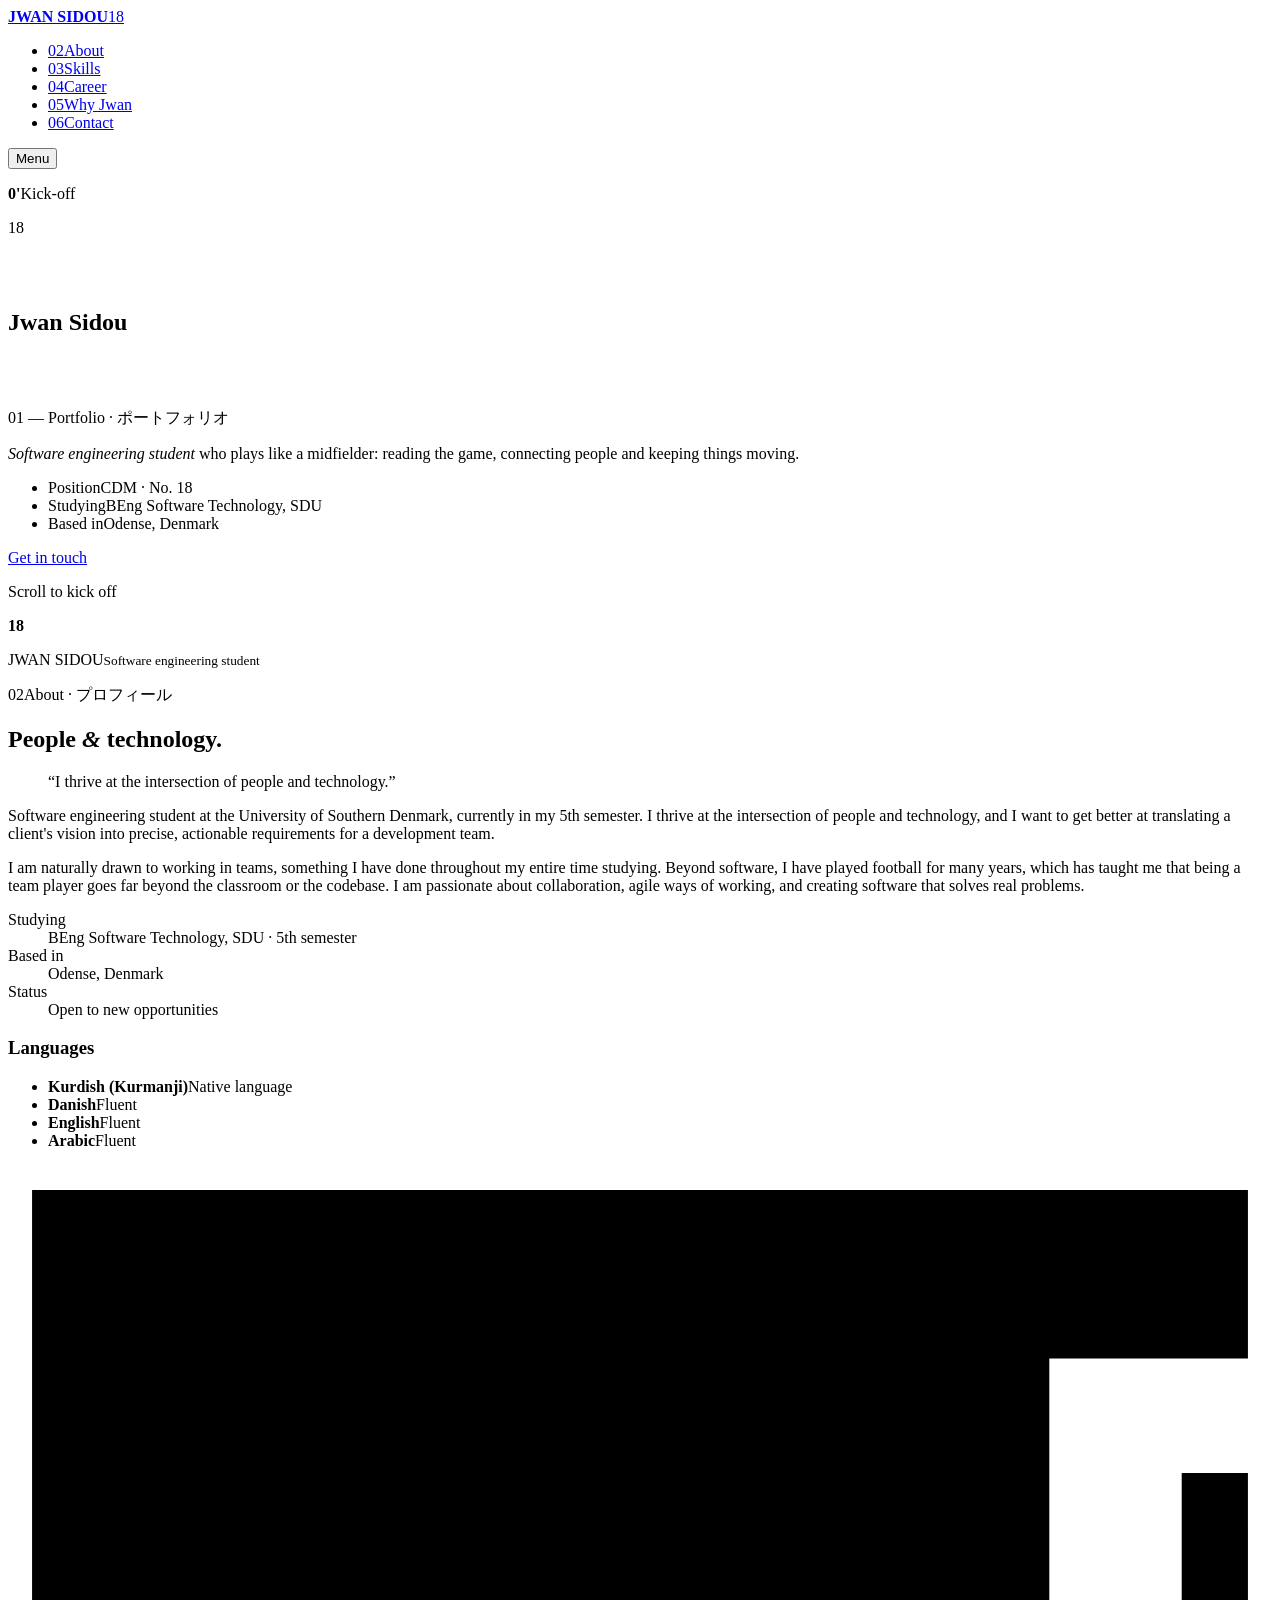
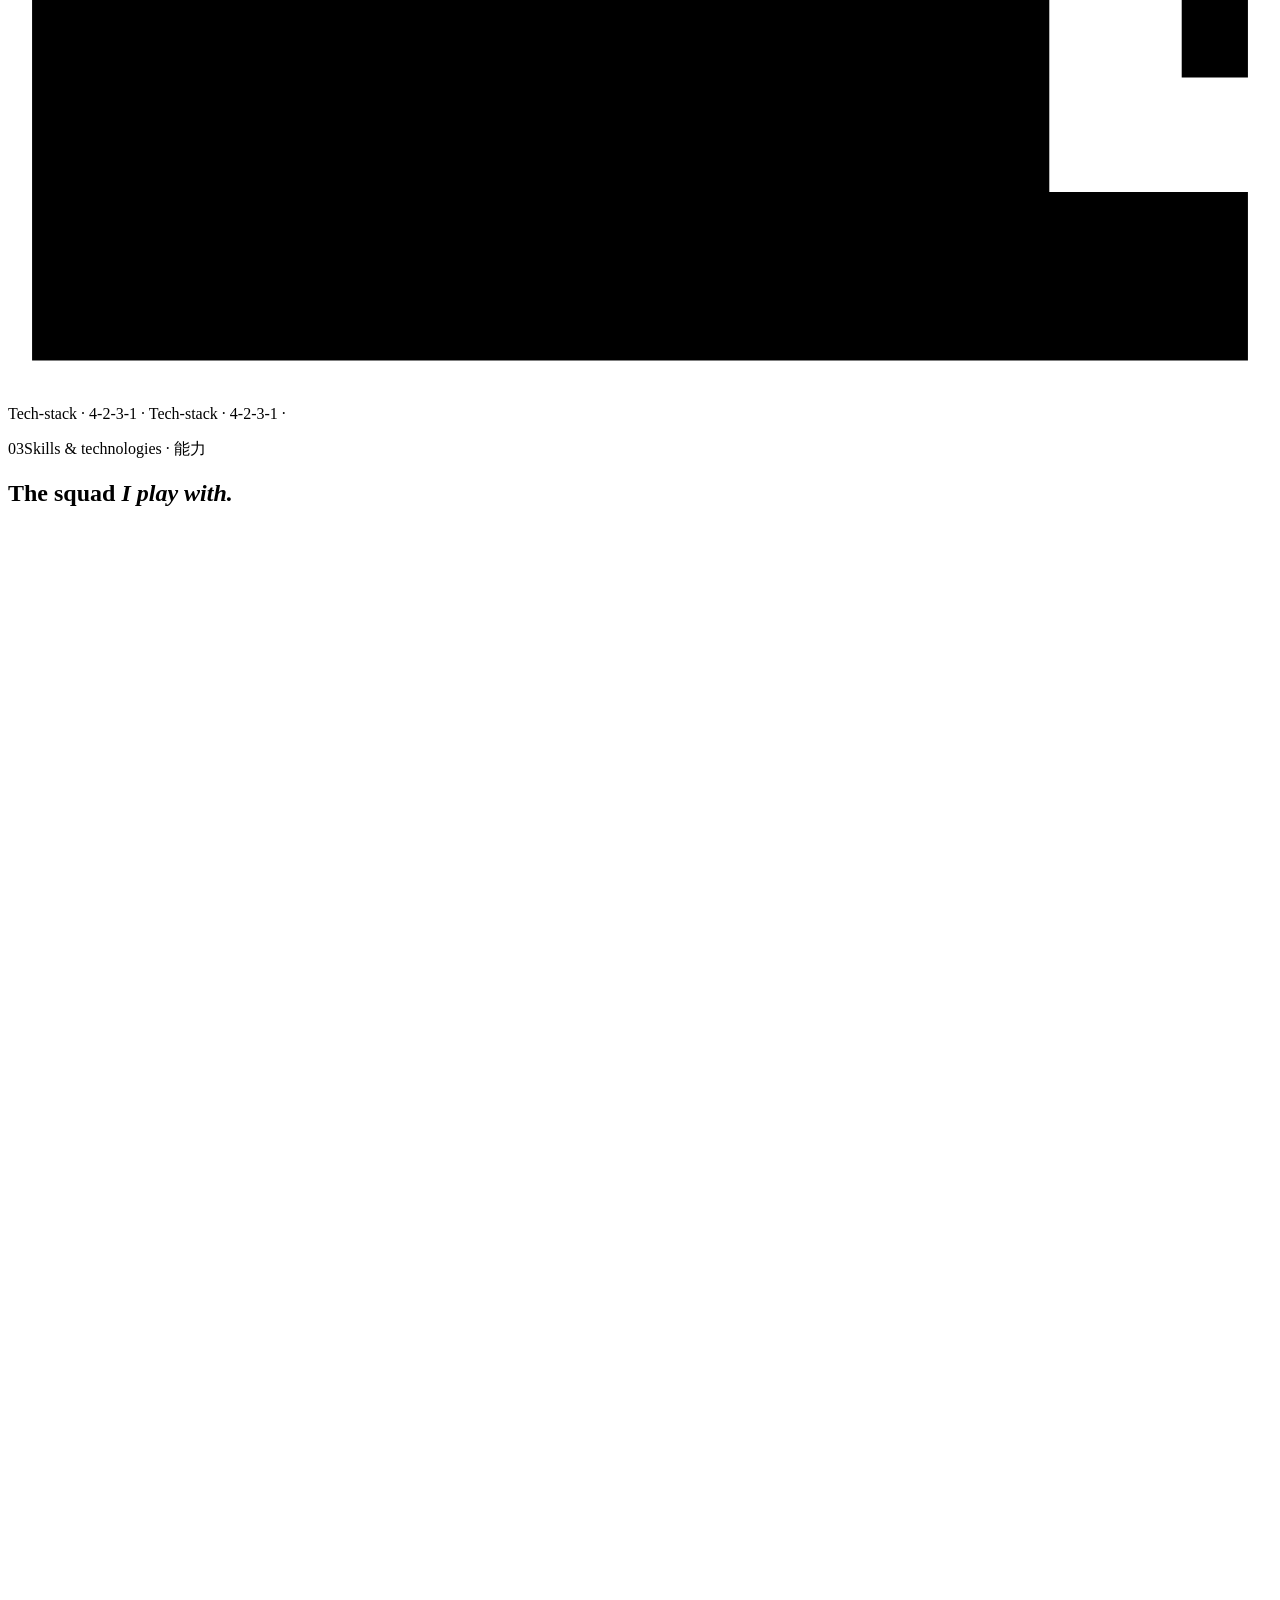
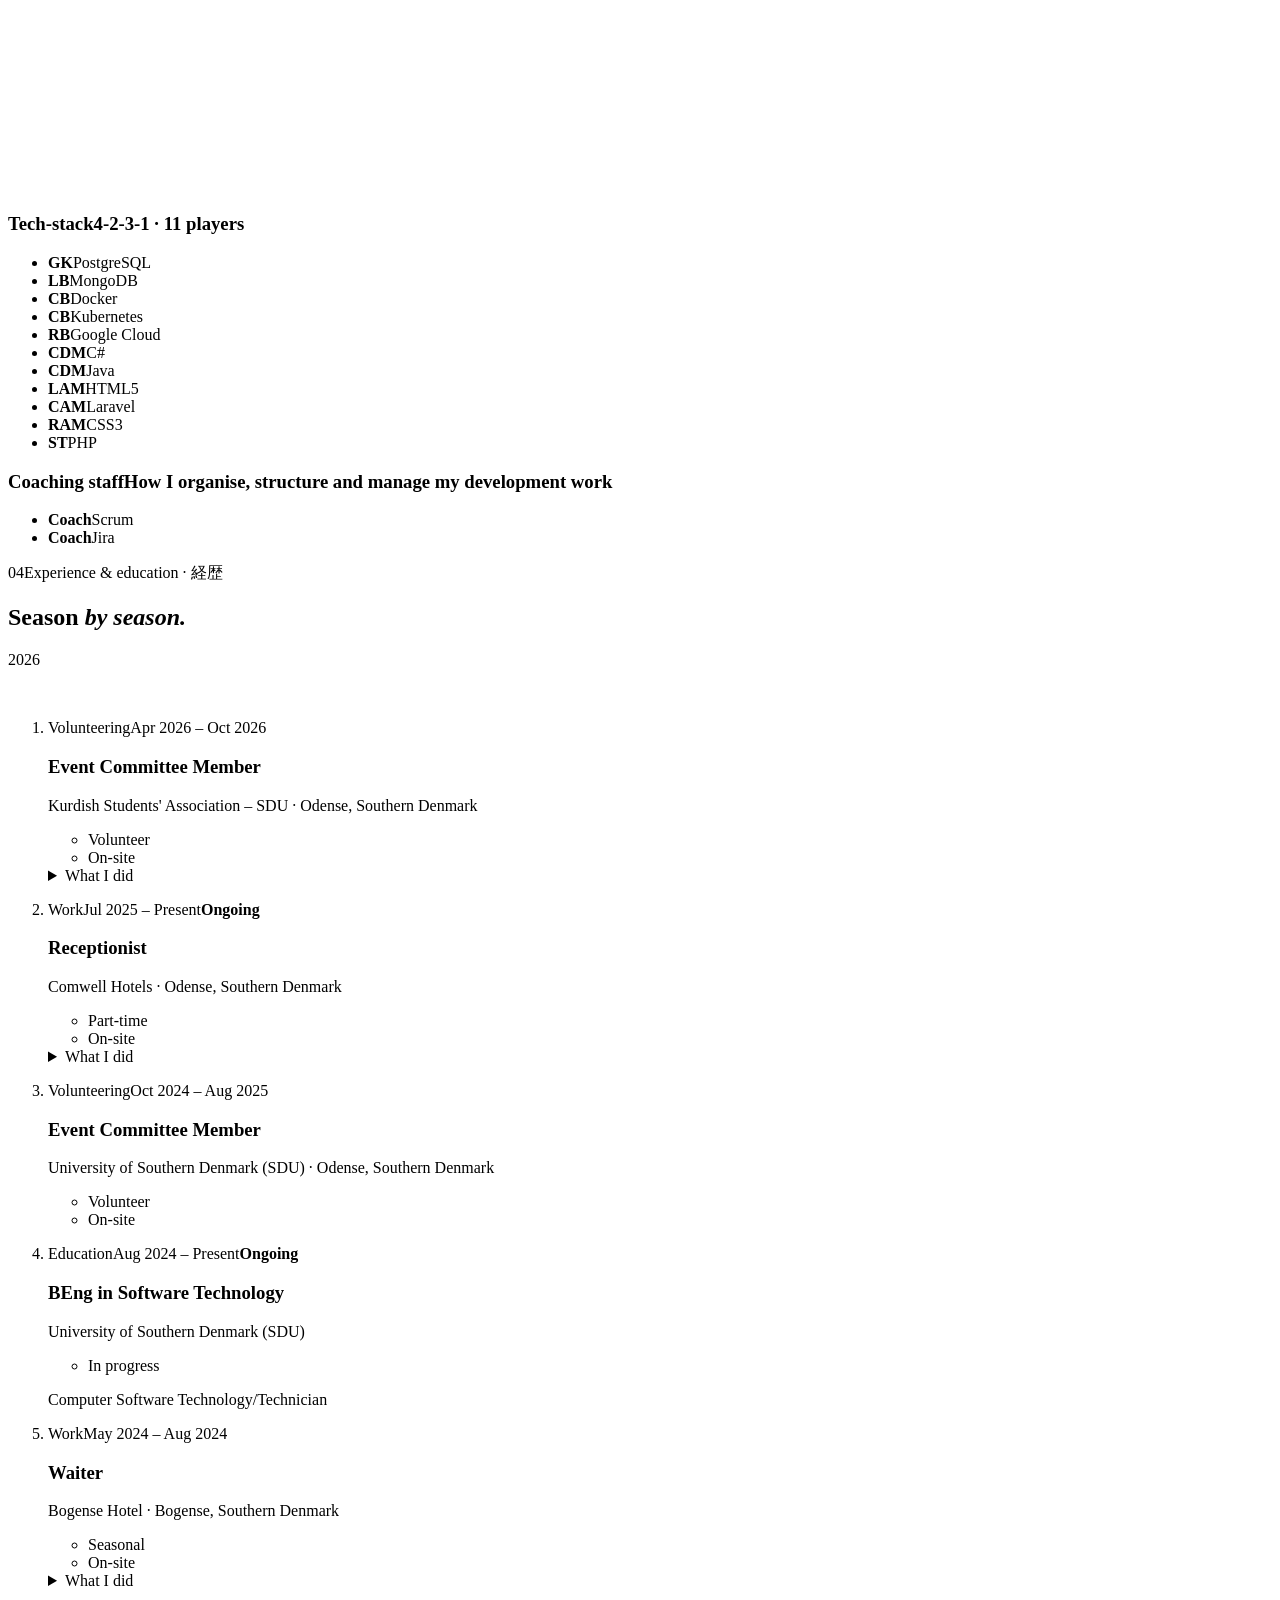
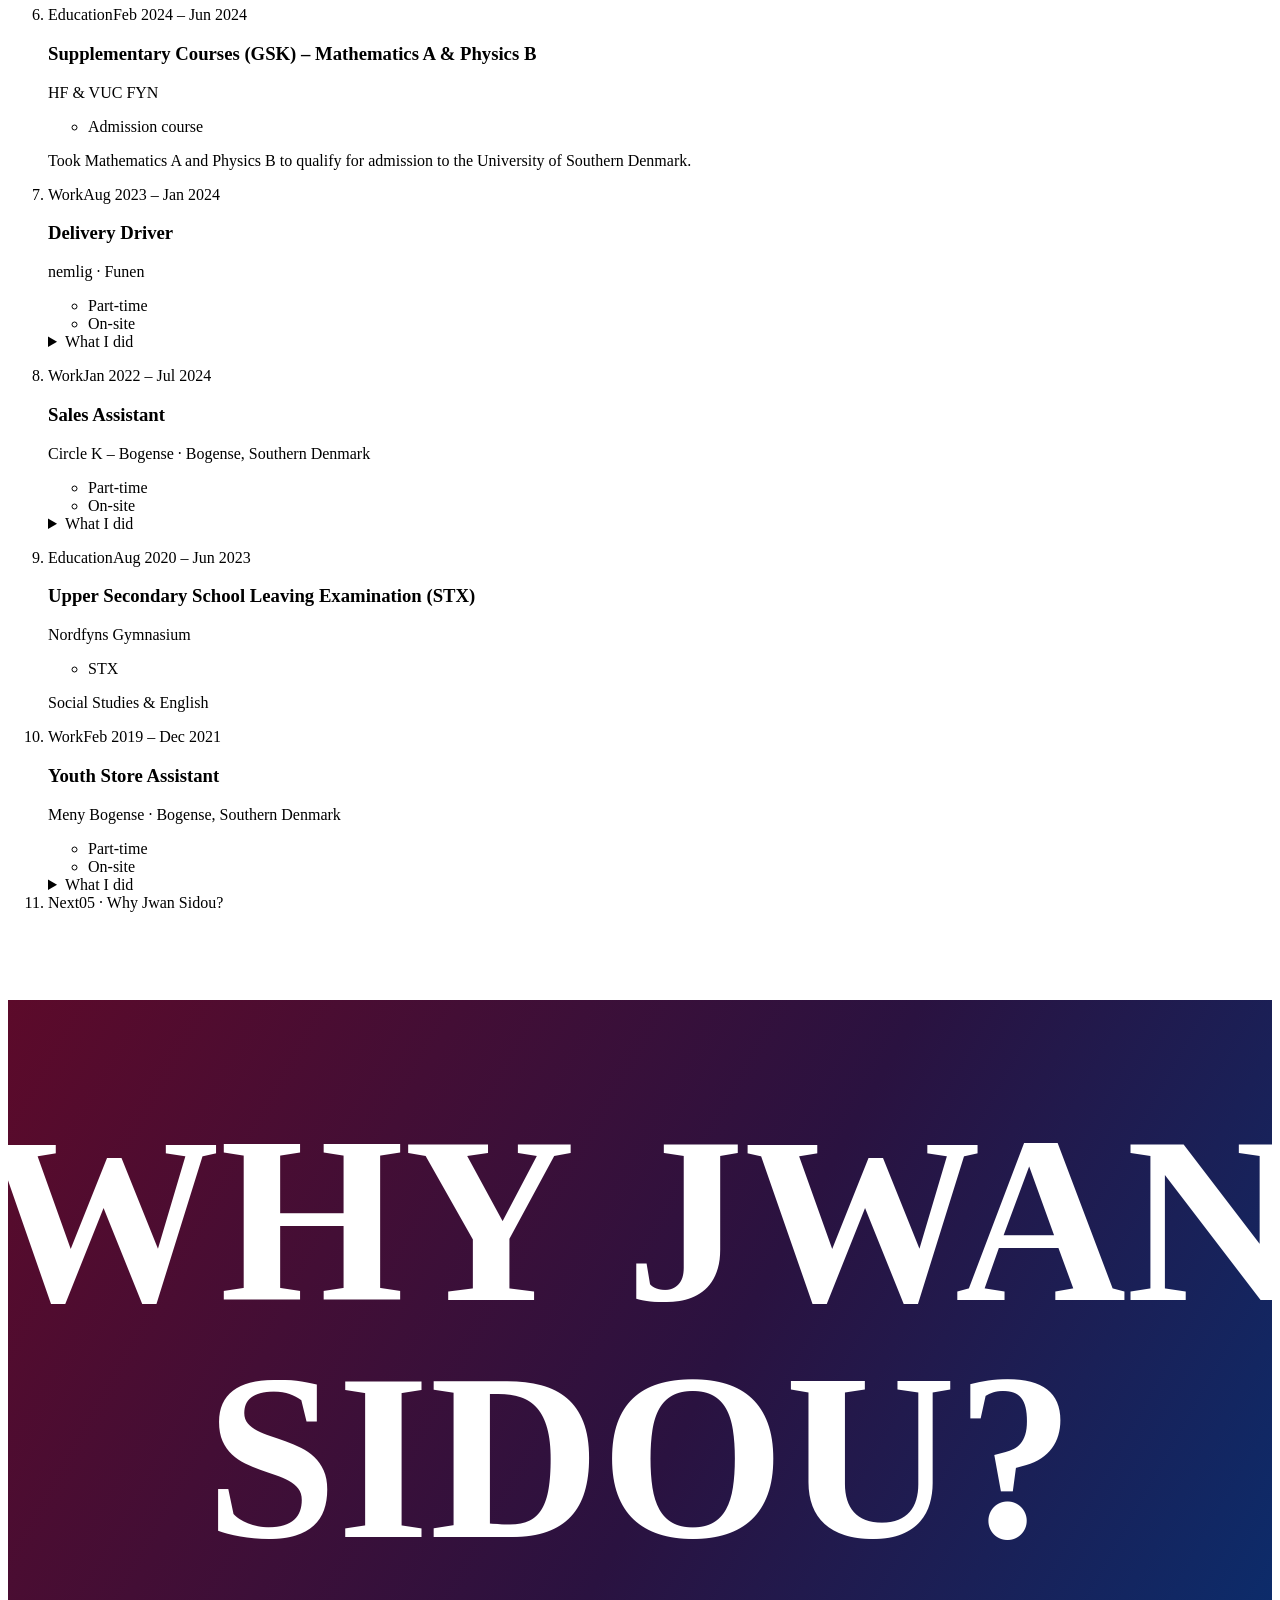
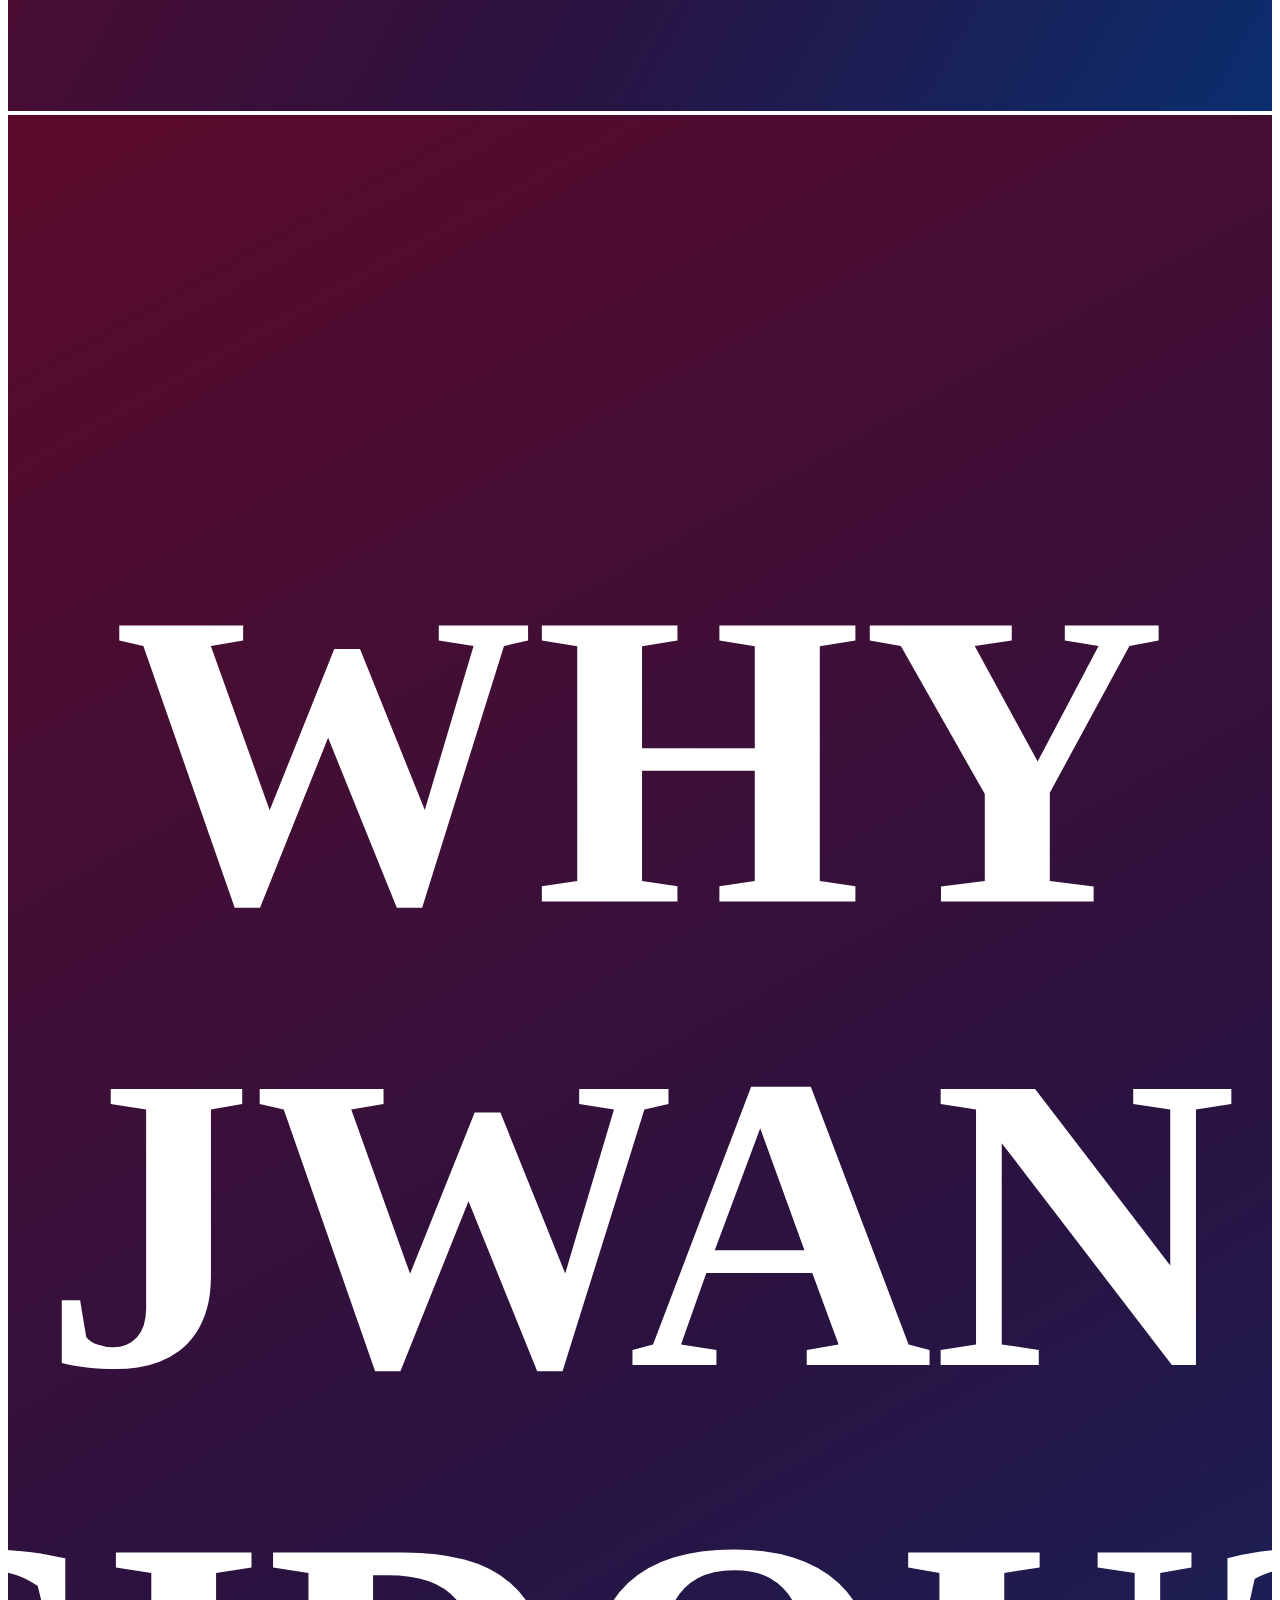
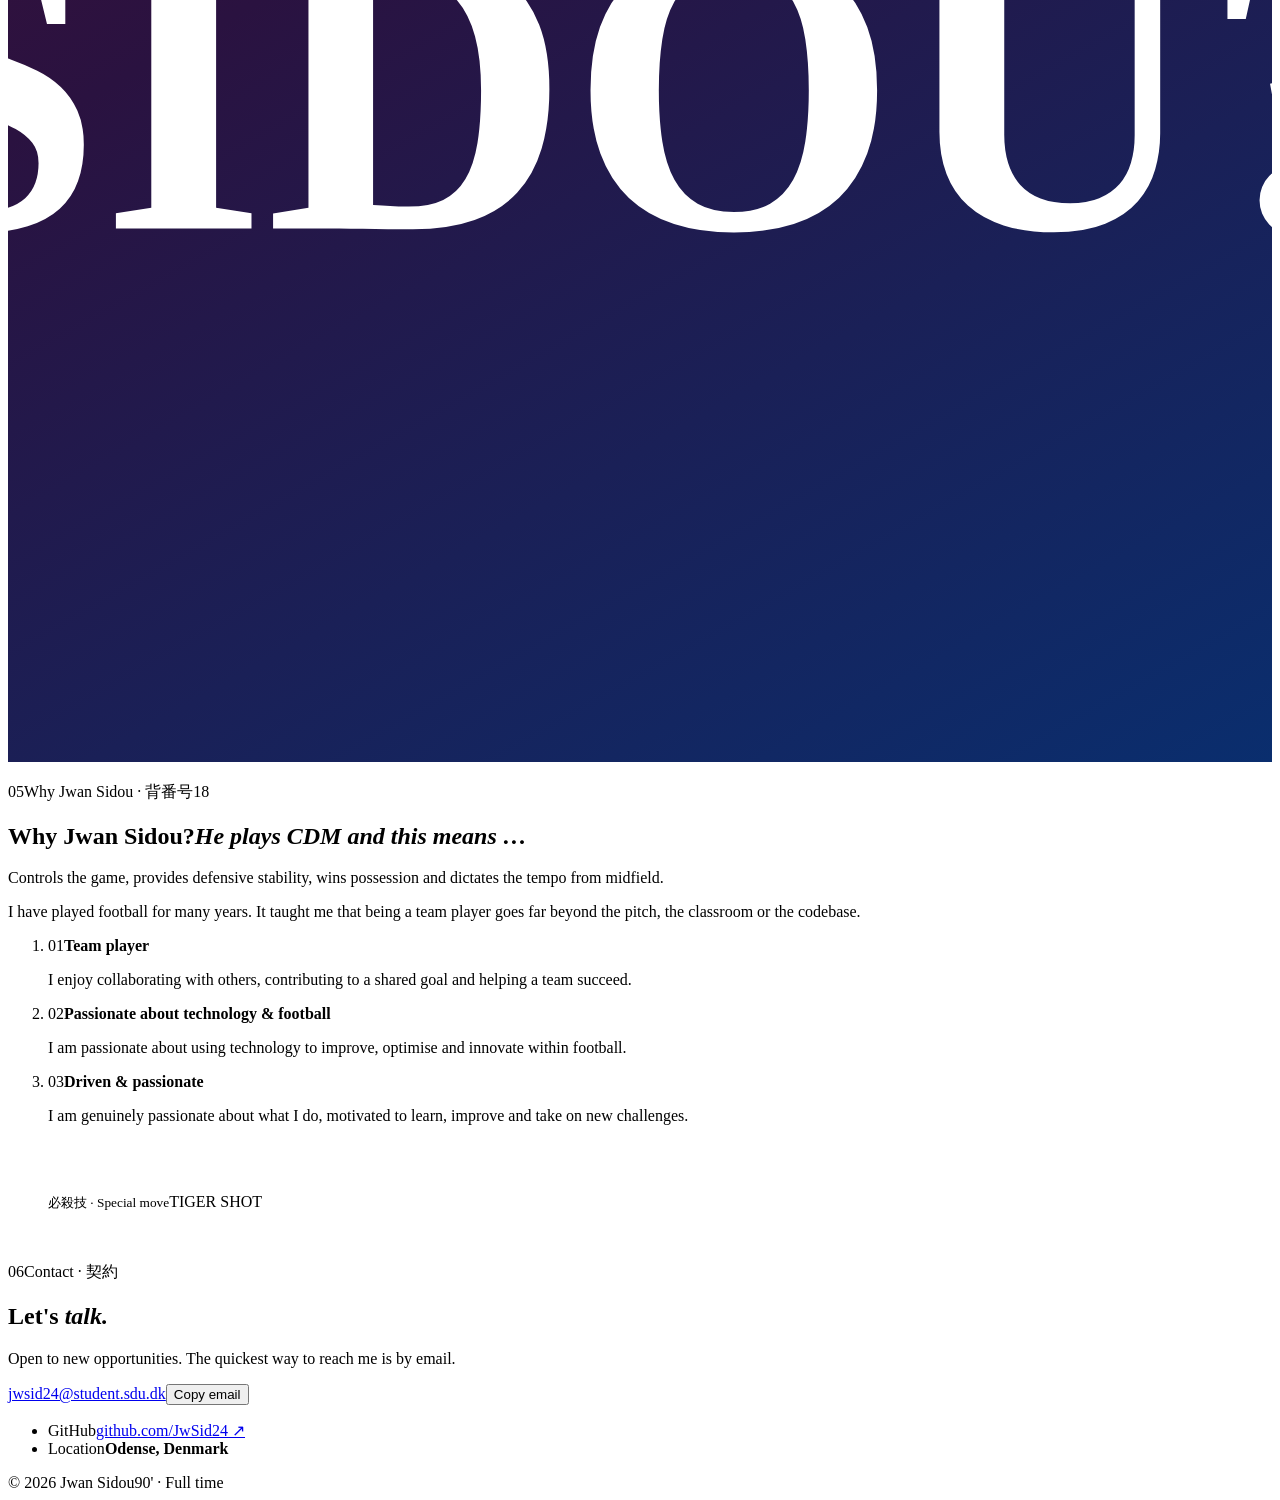
==== commit 6d396ce9: "Review build of portfolio-scroll-redesign @ 40e901d" ====
--- a/index.html
+++ b/index.html
@@ -1 +1 @@
-<!DOCTYPE html><html lang="en" class="ISwY5G_variable blaeUG_variable SjWVHW_variable"><head><meta charSet="utf-8"/><meta name="viewport" content="width=device-width, initial-scale=1"/><link rel="preload" href="/Interactive-resume-preview/_next/static/media/38a15c9a0b6aa5e1.p.2l41_ldkjomdb.woff2" as="font" crossorigin="" type="font/woff2"/><link rel="preload" href="/Interactive-resume-preview/_next/static/media/9a321a2c78eff0b5-s.p.1bkzbscqrt8rl.woff2" as="font" crossorigin="" type="font/woff2"/><link rel="preload" href="/Interactive-resume-preview/_next/static/media/d902bc2bfdd0a4cb-s.p.1g73gv09-xcb6.woff2" as="font" crossorigin="" type="font/woff2"/><link rel="preload" href="/Interactive-resume-preview/_next/static/media/e63b65bb308a9351-s.p.3j3877k49yy0l.woff2" as="font" crossorigin="" type="font/woff2"/><link rel="preload" as="image" href="/Interactive-resume-preview/assets/opening/low-sky.svg"/><link rel="preload" as="image" href="/Interactive-resume-preview/assets/opening/low-ground.svg"/><link rel="preload" as="image" href="/Interactive-resume-preview/assets/opening/cel-hero-shadow.svg"/><link rel="preload" as="image" href="/Interactive-resume-preview/assets/opening/ball-pattern.svg"/><link rel="preload" as="image" href="/Interactive-resume-preview/assets/opening/ball-shade-tl.svg"/><link rel="preload" as="image" href="/Interactive-resume-preview/assets/opening/cel-hero.svg"/><link rel="preload" as="image" href="/Interactive-resume-preview/assets/opening/low-flare.svg"/><link rel="stylesheet" href="/Interactive-resume-preview/_next/static/chunks/3836jjib_r6cp.css" data-precedence="next"/><link rel="stylesheet" href="/Interactive-resume-preview/_next/static/chunks/14j4907yw_a5r.css" data-precedence="next"/><link rel="preload" as="script" fetchPriority="low" href="/Interactive-resume-preview/_next/static/chunks/3cfn99dbrcvvp.js"/><script src="/Interactive-resume-preview/_next/static/chunks/0_vi7c1rm4f48.js" async=""></script><script src="/Interactive-resume-preview/_next/static/chunks/3wbm-994r45kr.js" async=""></script><script src="/Interactive-resume-preview/_next/static/chunks/turbopack-00ga759jg6r7o.js" async=""></script><script src="/Interactive-resume-preview/_next/static/chunks/0umf92h1sb77c.js" async=""></script><script src="/Interactive-resume-preview/_next/static/chunks/1ybeewu0j96lg.js" async=""></script><script src="/Interactive-resume-preview/_next/static/chunks/1x_ffxou_te6z.js" async=""></script><script src="/Interactive-resume-preview/_next/static/chunks/0tgbdbzsjmkpn.js" async=""></script><title>Jwan Sidou · Software engineering student</title><meta name="description" content="Portfolio of Jwan Sidou, software engineering student at the University of Southern Denmark. No. 18, CDM."/><meta name="next-size-adjust" content=""/><script src="/Interactive-resume-preview/_next/static/chunks/0cz1d0mv5g_q7.js" noModule=""></script></head><body><div hidden=""><!--$--><!--/$--></div><div class="rRNB4a_root "><header class="rRNB4a_nav"><a href="#top" class="rRNB4a_brand" aria-label="Jwan Sidou, back to top"><b>JWAN SIDOU</b><span>18</span></a><nav aria-label="Sections"><ul class="rRNB4a_links " id="site-menu"><li><a href="#about"><span>02</span>About</a></li><li><a href="#skills"><span>03</span>Skills</a></li><li><a href="#career"><span>04</span>Career</a></li><li><a href="#why"><span>05</span>Why Jwan</a></li><li><a href="#contact"><span>06</span>Contact</a></li></ul></nav><button class="rRNB4a_menuBtn" aria-expanded="false" aria-controls="site-menu">Menu</button></header><div class="rRNB4a_progress" aria-hidden="true"><i data-progress="true"></i></div><p class="rRNB4a_clock" aria-hidden="true"><b data-clock="true">0&#x27;</b><span data-clock-label="true">Kick-off</span></p><div class="rRNB4a_cursor" data-cursor="true" aria-hidden="true"><span data-cursor-label="true"></span></div><main><div class="rRNB4a_kick" data-kick="true"><section class="rRNB4a_kStage" data-k="stage" id="top" data-scene="Kick-off" aria-labelledby="hero-title"><p class="rRNB4a_kOutline" data-k="outline" aria-hidden="true">18</p><div class="rRNB4a_kTilt" data-k="tilt"><div class="rRNB4a_kFrame" data-k="frame"><div class="rRNB4a_cover " data-k="back" aria-hidden="true"><div class="rRNB4a_plate"><div class="rRNB4a_lay " data-k="sky"><div class="rRNB4a_par" data-depth="0.25"><img src="/Interactive-resume-preview/assets/opening/low-sky.svg" alt="" loading="eager" decoding="async" draggable="false"/></div></div><div class="rRNB4a_lay " data-k="ground"><div class="rRNB4a_par" data-depth="0.5"><img src="/Interactive-resume-preview/assets/opening/low-ground.svg" alt="" loading="eager" decoding="async" draggable="false"/></div></div></div></div><div class="rRNB4a_kScrim" data-k="scrim" aria-hidden="true"></div><h1 id="hero-title" class="rRNB4a_kName" data-k="name"><span class="rRNB4a_mask" data-k="m1"><span data-k="n1">Jwan</span></span> <span class="rRNB4a_mask" data-k="m2"><span data-k="n2">Sidou</span></span></h1><div class="rRNB4a_cover " data-k="front" aria-hidden="true"><div class="rRNB4a_plate"><div class="rRNB4a_lay " data-k="fig"><div class="rRNB4a_par" data-depth="1"><img src="/Interactive-resume-preview/assets/opening/cel-hero-shadow.svg" alt="" loading="eager" decoding="async" draggable="false"/><i class="rRNB4a_ballShadow" data-k="bshadow" style="left:44.8125%;top:97.65925925925926%"></i><div class="rRNB4a_ball" data-k="rball" style="left:44.8125%;top:93.25925925925927%;width:5.866666666666666%"><img src="/Interactive-resume-preview/assets/opening/ball-pattern.svg" alt="" draggable="false"/><img src="/Interactive-resume-preview/assets/opening/ball-shade-tl.svg" alt="" loading="eager" decoding="async" draggable="false"/></div><img src="/Interactive-resume-preview/assets/opening/cel-hero.svg" alt="" loading="eager" decoding="async" draggable="false"/><div class="rRNB4a_drop" data-k="drop"><div class="rRNB4a_ball" style="left:44.8125%;top:93.25925925925927%;width:5.866666666666666%"><img src="/Interactive-resume-preview/assets/opening/ball-pattern.svg" alt="" draggable="false" data-k="spin"/><img src="/Interactive-resume-preview/assets/opening/ball-shade-tl.svg" alt="" loading="eager" decoding="async" draggable="false"/></div></div></div></div><div class="rRNB4a_lay " data-k="flare"><div class="rRNB4a_par" data-depth="1.4"><img class="rRNB4a_flare" src="/Interactive-resume-preview/assets/opening/low-flare.svg" alt="" loading="eager" decoding="async" draggable="false"/></div></div></div></div><div class="rRNB4a_kShade" data-k="shade" aria-hidden="true"></div><div class="rRNB4a_kPhoto" data-k="photo"><div class="rRNB4a_kPhotoIn" data-k="photoin"></div></div></div></div><span class="rRNB4a_sr">Jwan Sidou drawn as an anime footballer in a blaugrana number 18 kit, foot on the ball.</span><div class="rRNB4a_kUi" data-k="ui" data-at="0"><p class="rRNB4a_kKicker" data-intro="true">01 — Portfolio · <span lang="ja">ポートフォリオ</span></p><p class="rRNB4a_kLine" data-intro="true"><em>Software engineering student</em> who plays like a midfielder: reading the game, connecting people and keeping things moving.</p><div class="rRNB4a_kSide" data-intro="true"><ul class="rRNB4a_kMeta"><li><span>Position</span>CDM<!-- --> · No. <!-- -->18</li><li><span>Studying</span>BEng Software Technology, SDU</li><li><span>Based in</span>Odense, Denmark</li></ul><div class="rRNB4a_kCta"><a class="rRNB4a_btn" href="#contact" data-magnetic="true">Get in touch</a><button class="rRNB4a_btnGhost" data-magnetic="true">▶ Watch the opening</button></div></div><p class="rRNB4a_kCue" data-intro="true" aria-hidden="true"><i></i>Scroll to kick off</p></div><div class="rRNB4a_kCardUi" data-k="cardui" aria-hidden="true"><b>18</b><span>CDM</span><p>JWAN SIDOU<small>Software engineering student</small></p></div><div class="rRNB4a_kExit" data-k="exit" aria-hidden="true"></div></section><section class="rRNB4a_kAbout" id="about" aria-labelledby="about-title"><div class="rRNB4a_kAboutIn" data-scene="About"><p class="rRNB4a_label" data-fade="true"><span>02</span><i aria-hidden="true"></i>About · <span lang="ja">プロフィール</span></p><h2 id="about-title" class="rRNB4a_h2" data-split="true">People <em>&amp;</em> technology.</h2><blockquote class="rRNB4a_quote" data-split="true">“I thrive at the intersection of people and technology.”</blockquote><p class="rRNB4a_body" data-split="true">Software engineering student at the University of Southern Denmark, currently in my 5th semester. I thrive at the intersection of people and technology, and I want to get better at translating a client&#x27;s vision into precise, actionable requirements for a development team.</p><p class="rRNB4a_body" data-split="true">I am naturally drawn to working in teams, something I have done throughout my entire time studying. Beyond software, I have played football for many years, which has taught me that being a team player goes far beyond the classroom or the codebase. I am passionate about collaboration, agile ways of working, and creating software that solves real problems.</p><dl class="rRNB4a_facts" data-fade="true"><div><dt>Position</dt><dd>CDM · Central Defensive Midfielder</dd></div><div><dt>Studying</dt><dd>BEng Software Technology, SDU · 5th semester</dd></div><div><dt>Based in</dt><dd>Odense, Denmark</dd></div><div><dt>Status</dt><dd>Open to new opportunities</dd></div></dl><h3 class="rRNB4a_small" data-fade="true">Languages</h3><ul class="rRNB4a_langs" data-stagger="true"><li><b>Kurdish (Kurmanji)</b><span>Native language</span></li><li><b>Danish</b><span>Fluent</span></li><li><b>English</b><span>Fluent</span></li><li><b>Arabic</b><span>Fluent</span></li></ul></div></section></div><section class="rRNB4a_sk" id="skills" data-scene="Skills" aria-labelledby="skills-title"><div class="rRNB4a_skStage" data-k="skstage"><div class="rRNB4a_skPitchWrap" aria-hidden="true"><svg class="rRNB4a_skPitch" data-k="pitch" viewBox="0 0 1050 680" preserveAspectRatio="none"><path data-draw="true" d="M 20 20 H 1030 V 660 H 20 Z M 525 20 V 660 M 20 160 H 185 V 520 H 20 M 1030 160 H 865 V 520 H 1030 M 20 255 H 75 V 425 H 20 M 1030 255 H 975 V 425 H 1030"></path><path data-draw="true" d="M 616.5 340 A 91.5 91.5 0 1 1 433.5 340 A 91.5 91.5 0 1 1 616.5 340"></path></svg></div><p class="rRNB4a_skMarquee" data-k="marquee" aria-hidden="true">Tech-stack · 4-2-3-1 · Tech-stack · 4-2-3-1 ·</p><header class="rRNB4a_skHead"><p class="rRNB4a_label" data-fade="true"><span>03</span><i aria-hidden="true"></i>Skills &amp; technologies · <span lang="ja">能力</span></p><h2 id="skills-title" class="rRNB4a_h2" data-split="true">The squad <em>I play with.</em></h2></header><div class="rRNB4a_skField" data-k="field"><svg class="rRNB4a_skNet" data-k="net" viewBox="0 0 1000 1000" preserveAspectRatio="none" aria-hidden="true"><line data-link="0-2"></line><line data-link="0-3"></line><line data-link="1-2"></line><line data-link="2-3"></line><line data-link="3-4"></line><line data-link="1-5"></line><line data-link="2-5"></line><line data-link="3-6"></line><line data-link="4-6"></line><line data-link="5-6"></line><line data-link="5-7"></line><line data-link="5-8"></line><line data-link="6-8"></line><line data-link="6-9"></line><line data-link="7-8"></line><line data-link="8-9"></line><line data-link="7-10"></line><line data-link="8-10"></line><line data-link="9-10"></line></svg><div class="rRNB4a_skGroup"><h3 class="rRNB4a_skCap" data-k="cap0"><b>Tech-stack</b><span>4-2-3-1<!-- --> · <!-- -->11<!-- --> players</span></h3><ul class="rRNB4a_skList" aria-label="Tech-stack, 4-2-3-1 formation"><li class="rRNB4a_tok" data-tok="0" data-line="0"><span class="rRNB4a_tokIn" data-tok-in="true"><b>GK</b><span>PostgreSQL</span></span></li><li class="rRNB4a_tok" data-tok="1" data-line="1"><span class="rRNB4a_tokIn" data-tok-in="true"><b>LB</b><span>MongoDB</span></span></li><li class="rRNB4a_tok" data-tok="2" data-line="1"><span class="rRNB4a_tokIn" data-tok-in="true"><b>CB</b><span>Docker</span></span></li><li class="rRNB4a_tok" data-tok="3" data-line="1"><span class="rRNB4a_tokIn" data-tok-in="true"><b>CB</b><span>Kubernetes</span></span></li><li class="rRNB4a_tok" data-tok="4" data-line="1"><span class="rRNB4a_tokIn" data-tok-in="true"><b>RB</b><span>Google Cloud</span></span></li><li class="rRNB4a_tok" data-tok="5" data-line="2"><span class="rRNB4a_tokIn" data-tok-in="true"><b>CDM</b><span>C#</span></span></li><li class="rRNB4a_tok" data-tok="6" data-line="2"><span class="rRNB4a_tokIn" data-tok-in="true"><b>CDM</b><span>Java</span></span></li><li class="rRNB4a_tok" data-tok="7" data-line="3"><span class="rRNB4a_tokIn" data-tok-in="true"><b>LAM</b><span>HTML5</span></span></li><li class="rRNB4a_tok" data-tok="8" data-line="3"><span class="rRNB4a_tokIn" data-tok-in="true"><b>CAM</b><span>Laravel</span></span></li><li class="rRNB4a_tok" data-tok="9" data-line="3"><span class="rRNB4a_tokIn" data-tok-in="true"><b>RAM</b><span>CSS3</span></span></li><li class="rRNB4a_tok" data-tok="10" data-line="3"><span class="rRNB4a_tokIn" data-tok-in="true"><b>ST</b><span>PHP</span></span></li></ul></div><div class="rRNB4a_skGroup"><h3 class="rRNB4a_skStaffCap" data-k="cap1"><b>Coaching staff</b><span>How I organise, structure and manage my development work</span></h3><ul class="rRNB4a_skList" aria-label="Coaching staff"><li class="rRNB4a_tok rRNB4a_tokCoach" data-staff="0"><span class="rRNB4a_tokIn" data-tok-in="true"><b>Coach</b><span>Scrum</span></span></li><li class="rRNB4a_tok rRNB4a_tokCoach" data-staff="1"><span class="rRNB4a_tokIn" data-tok-in="true"><b>Coach</b><span>Jira</span></span></li></ul></div></div><div class="rRNB4a_skWipe" data-k="skwipe" aria-hidden="true"></div></div></section><section class="rRNB4a_ca" id="career" data-scene="Career" aria-labelledby="career-title"><div class="rRNB4a_caStage" data-k="castage"><header class="rRNB4a_caHead"><p class="rRNB4a_label" data-fade="true"><span>04</span><i aria-hidden="true"></i>Experience &amp; education · <span lang="ja">経歴</span></p><h2 id="career-title" class="rRNB4a_h2" data-split="true">Season <em>by season.</em></h2></header><p class="rRNB4a_caYear" data-k="year" aria-hidden="true">2026</p><div class="rRNB4a_caLine" aria-hidden="true"><i data-k="caball"><img src="/Interactive-resume-preview/assets/opening/ball-pattern.svg" alt="" loading="lazy" decoding="async" draggable="false"/></i></div><ol class="rRNB4a_caTrack" data-k="track"><li class="rRNB4a_caItem" data-season="true" data-year="2026"><div class="rRNB4a_caCard" data-season-in="true"><p class="rRNB4a_caMeta"><span data-kind="Volunteering">Volunteering</span>Apr 2026 – Oct 2026</p><h3 class="rRNB4a_caRole">Event Committee Member</h3><p class="rRNB4a_caPlace">Kurdish Students&#x27; Association – SDU<span> · <!-- -->Odense, Southern Denmark</span></p><ul class="rRNB4a_tags" aria-label="Volunteering details"><li>Volunteer</li><li>On-site</li></ul><details class="rRNB4a_details"><summary>What I did</summary><ul><li>Planning, organising and coordinating social and cultural events for Kurdish students at SDU, and potentially collaborating with other associations</li><li>Working with the association&#x27;s board, and with people from different fields of study, to strengthen the community across year groups</li><li>Handling practical event logistics such as booking, communication and promotion</li></ul></details></div></li><li class="rRNB4a_caItem" data-season="true" data-year="2025"><div class="rRNB4a_caCard" data-season-in="true"><p class="rRNB4a_caMeta"><span data-kind="Work">Work</span>Jul 2025 – Present</p><h3 class="rRNB4a_caRole">Receptionist</h3><p class="rRNB4a_caPlace">Comwell Hotels<span> · <!-- -->Odense, Southern Denmark</span></p><ul class="rRNB4a_tags" aria-label="Work details"><li>Part-time</li><li>On-site</li></ul><details class="rRNB4a_details"><summary>What I did</summary><ul><li>Handling guest check-in and check-out as well as reservations, using a hotel booking system</li><li>Providing professional customer service in person and over the phone in Danish and English</li><li>Working with other departments to ensure a smooth guest experience</li><li>Handling payments, invoicing and administrative tasks at the front desk</li></ul></details></div></li><li class="rRNB4a_caItem" data-season="true" data-year="2024"><div class="rRNB4a_caCard" data-season-in="true"><p class="rRNB4a_caMeta"><span data-kind="Volunteering">Volunteering</span>Oct 2024 – Aug 2025</p><h3 class="rRNB4a_caRole">Event Committee Member</h3><p class="rRNB4a_caPlace">University of Southern Denmark (SDU)<span> · <!-- -->Odense, Southern Denmark</span></p><ul class="rRNB4a_tags" aria-label="Volunteering details"><li>Volunteer</li><li>On-site</li></ul></div></li><li class="rRNB4a_caItem" data-season="true" data-year="2024"><div class="rRNB4a_caCard" data-season-in="true"><p class="rRNB4a_caMeta"><span data-kind="Education">Education</span>Aug 2024 – Present</p><h3 class="rRNB4a_caRole">BEng in Software Technology</h3><p class="rRNB4a_caPlace">University of Southern Denmark (SDU)</p><ul class="rRNB4a_tags" aria-label="Education details"><li>In progress</li></ul><p class="rRNB4a_note">Computer Software Technology/Technician</p></div></li><li class="rRNB4a_caItem" data-season="true" data-year="2024"><div class="rRNB4a_caCard" data-season-in="true"><p class="rRNB4a_caMeta"><span data-kind="Work">Work</span>May 2024 – Aug 2024</p><h3 class="rRNB4a_caRole">Waiter</h3><p class="rRNB4a_caPlace">Bogense Hotel<span> · <!-- -->Bogense, Southern Denmark</span></p><ul class="rRNB4a_tags" aria-label="Work details"><li>Seasonal</li><li>On-site</li></ul><details class="rRNB4a_details"><summary>What I did</summary><ul><li>Served guests in the restaurant with a focus on quality and good service</li><li>Handled orders, serving and billing in a fast-paced seasonal environment</li><li>Worked closely with the kitchen and other staff to deliver a smooth guest experience</li></ul></details></div></li><li class="rRNB4a_caItem" data-season="true" data-year="2024"><div class="rRNB4a_caCard" data-season-in="true"><p class="rRNB4a_caMeta"><span data-kind="Education">Education</span>Feb 2024 – Jun 2024</p><h3 class="rRNB4a_caRole">Supplementary Courses (GSK) – Mathematics A &amp; Physics B</h3><p class="rRNB4a_caPlace">HF &amp; VUC FYN</p><ul class="rRNB4a_tags" aria-label="Education details"><li>Admission course</li></ul><p class="rRNB4a_note">Took Mathematics A and Physics B to qualify for admission to the University of Southern Denmark.</p></div></li><li class="rRNB4a_caItem" data-season="true" data-year="2023"><div class="rRNB4a_caCard" data-season-in="true"><p class="rRNB4a_caMeta"><span data-kind="Work">Work</span>Aug 2023 – Jan 2024</p><h3 class="rRNB4a_caRole">Delivery Driver</h3><p class="rRNB4a_caPlace">nemlig<span> · <!-- -->Funen</span></p><ul class="rRNB4a_tags" aria-label="Work details"><li>Part-time</li><li>On-site</li></ul><details class="rRNB4a_details"><summary>What I did</summary><ul><li>Delivered groceries to private customers&#x27; doorsteps across Funen</li><li>Consistently met the delivery time windows</li><li>Handled customer contact on delivery with a focus on courtesy and accuracy</li></ul></details></div></li><li class="rRNB4a_caItem" data-season="true" data-year="2022"><div class="rRNB4a_caCard" data-season-in="true"><p class="rRNB4a_caMeta"><span data-kind="Work">Work</span>Jan 2022 – Jul 2024</p><h3 class="rRNB4a_caRole">Sales Assistant</h3><p class="rRNB4a_caPlace">Circle K – Bogense<span> · <!-- -->Bogense, Southern Denmark</span></p><ul class="rRNB4a_tags" aria-label="Work details"><li>Part-time</li><li>On-site</li></ul><details class="rRNB4a_details"><summary>What I did</summary><ul><li>Served customers at the till and was responsible for the daily running of the shop</li><li>Handled stock, restocking and tidying in the shop and stockroom</li><li>Opened and closed the station independently, including cash counts and reporting</li><li>Built strong routines for customer service and teamwork with colleagues</li></ul></details></div></li><li class="rRNB4a_caItem" data-season="true" data-year="2020"><div class="rRNB4a_caCard" data-season-in="true"><p class="rRNB4a_caMeta"><span data-kind="Education">Education</span>Aug 2020 – Jun 2023</p><h3 class="rRNB4a_caRole">Upper Secondary School Leaving Examination (STX)</h3><p class="rRNB4a_caPlace">Nordfyns Gymnasium</p><ul class="rRNB4a_tags" aria-label="Education details"><li>STX</li></ul><p class="rRNB4a_note">Social Studies &amp; English</p></div></li><li class="rRNB4a_caItem" data-season="true" data-year="2019"><div class="rRNB4a_caCard" data-season-in="true"><p class="rRNB4a_caMeta"><span data-kind="Work">Work</span>Feb 2019 – Dec 2021</p><h3 class="rRNB4a_caRole">Youth Store Assistant</h3><p class="rRNB4a_caPlace">Meny Bogense<span> · <!-- -->Bogense, Southern Denmark</span></p><ul class="rRNB4a_tags" aria-label="Work details"><li>Part-time</li><li>On-site</li></ul><details class="rRNB4a_details"><summary>What I did</summary><ul><li>Restocked shelves and kept the shop tidy and orderly</li><li>Served customers and helped them find products in a busy supermarket</li><li>First work experience — learned responsibility, reliability and teamwork from an early age</li></ul></details></div></li><li class="rRNB4a_caEnd" data-k="caend" aria-hidden="true"><span>Next</span>05 · Why Jwan Sidou?</li></ol></div></section><section class="rRNB4a_fo" id="why" data-scene="Why Jwan" aria-labelledby="why-title"><div class="rRNB4a_foStage" data-k="fostage"><div class="rRNB4a_cover rRNB4a_foBg" data-k="fobg" aria-hidden="true"><div class="rRNB4a_plate"><div class="rRNB4a_lay "><div class="rRNB4a_par" data-depth="0"><img src="/Interactive-resume-preview/assets/opening/wide-sky.svg" alt="" loading="lazy" decoding="async" draggable="false"/></div></div><div class="rRNB4a_lay "><div class="rRNB4a_par" data-depth="0"><img src="/Interactive-resume-preview/assets/opening/wide-clouds.svg" alt="" loading="lazy" decoding="async" draggable="false"/></div></div><div class="rRNB4a_lay "><div class="rRNB4a_par" data-depth="0"><img src="/Interactive-resume-preview/assets/opening/wide-stadium.svg" alt="" loading="lazy" decoding="async" draggable="false"/></div></div><div class="rRNB4a_lay "><div class="rRNB4a_par" data-depth="0"><img src="/Interactive-resume-preview/assets/opening/wide-pitch.svg" alt="" loading="lazy" decoding="async" draggable="false"/></div></div></div></div><div class="rRNB4a_foScrim" data-k="foscrim" aria-hidden="true"></div><svg class="rRNB4a_foMask rRNB4a_foMaskLand" data-mask="land" aria-hidden="true" viewBox="0 0 1600 900" preserveAspectRatio="xMidYMid meet"><defs><linearGradient id="fo-g-land" gradientUnits="userSpaceOnUse" x1="0" y1="0" x2="1600" y2="900"><stop offset="0" stop-color="#5C0A2A"></stop><stop offset=".55" stop-color="#2A1240"></stop><stop offset="1" stop-color="#0A2E6E"></stop></linearGradient><mask id="fo-m-land" maskUnits="userSpaceOnUse" x="-4000" y="-4000" width="10000" height="10000"><rect x="-4000" y="-4000" width="10000" height="10000" fill="#fff"></rect><text data-line="0" x="800" y="380" text-anchor="middle" font-size="300" font-weight="900" fill="#000" style="font-family:var(--f-display), Impact, sans-serif">WHY JWAN</text><text data-line="1" data-letters="" x="800" y="680" text-anchor="middle" font-size="300" font-weight="900" fill="#000" style="font-family:var(--f-display), Impact, sans-serif">SIDOU?</text></mask></defs><rect x="-4000" y="-4000" width="10000" height="10000" fill="url(#fo-g-land)" mask="url(#fo-m-land)"></rect></svg><svg class="rRNB4a_foMask rRNB4a_foMaskPort" data-mask="port" aria-hidden="true" viewBox="0 0 900 1600" preserveAspectRatio="xMidYMid meet"><defs><linearGradient id="fo-g-port" gradientUnits="userSpaceOnUse" x1="0" y1="0" x2="900" y2="1600"><stop offset="0" stop-color="#5C0A2A"></stop><stop offset=".55" stop-color="#2A1240"></stop><stop offset="1" stop-color="#0A2E6E"></stop></linearGradient><mask id="fo-m-port" maskUnits="userSpaceOnUse" x="-4000" y="-4000" width="10000" height="10000"><rect x="-4000" y="-4000" width="10000" height="10000" fill="#fff"></rect><text data-line="0" x="450" y="560" text-anchor="middle" font-size="300" font-weight="900" fill="#000" style="font-family:var(--f-display), Impact, sans-serif">WHY</text><text data-line="1" x="450" y="890" text-anchor="middle" font-size="300" font-weight="900" fill="#000" style="font-family:var(--f-display), Impact, sans-serif">JWAN</text><text data-line="2" data-letters="" x="450" y="1220" text-anchor="middle" font-size="300" font-weight="900" fill="#000" style="font-family:var(--f-display), Impact, sans-serif">SIDOU?</text></mask></defs><rect x="-4000" y="-4000" width="10000" height="10000" fill="url(#fo-g-port)" mask="url(#fo-m-port)"></rect></svg><div class="rRNB4a_foIntro" data-k="fointro"><p class="rRNB4a_label" data-fade="true"><span>05</span><i aria-hidden="true"></i>Why Jwan Sidou · <span lang="ja">背番号18</span></p><h2 id="why-title" class="rRNB4a_foTitle"><span class="rRNB4a_foCdm">Why Jwan Sidou?</span><em>He plays CDM and this means …</em></h2></div><div class="rRNB4a_foBody" data-k="fobody" data-at=".5"><p class="rRNB4a_bodyLight" data-k="forole">Controls the game, provides defensive stability, wins possession and dictates the tempo from midfield.</p><p class="rRNB4a_bodyLight" data-k="foplay">I have played football for many years. It taught me that being a team player goes far beyond the pitch, the classroom or the codebase.</p><ol class="rRNB4a_pillars"><li data-pillar="true"><span>0<!-- -->1</span><b>Team player</b><p>I enjoy collaborating with others, contributing to a shared goal and helping a team succeed.</p></li><li data-pillar="true"><span>0<!-- -->2</span><b>Passionate about technology &amp; football</b><p>I am passionate about using technology to improve, optimise and innovate within football.</p></li><li data-pillar="true"><span>0<!-- -->3</span><b>Driven &amp; passionate</b><p>I am genuinely passionate about what I do, motivated to learn, improve and take on new challenges.</p></li></ol></div><div class="rRNB4a_foSpeed" data-k="fospeed" aria-hidden="true"><img src="/Interactive-resume-preview/assets/opening/fx-speed.svg" alt="" loading="lazy" decoding="async" draggable="false"/></div><figure class="rRNB4a_foMove" data-k="fomove"><img src="/Interactive-resume-preview/assets/opening/face-shout.svg" alt="Jwan Sidou shouting, anime close-up" loading="lazy" decoding="async"/><figcaption><small>必殺技 · Special move</small>TIGER SHOT</figcaption></figure><div class="rRNB4a_foNight" data-k="fonight" aria-hidden="true"></div></div></section><section class="rRNB4a_co" id="contact" data-scene="Contact" aria-labelledby="contact-title"><div class="rRNB4a_coStage" data-k="costage"><div class="rRNB4a_coBall" data-k="coball" aria-hidden="true"><img src="/Interactive-resume-preview/assets/opening/ball-pattern.svg" alt="" loading="lazy" decoding="async" draggable="false"/><img src="/Interactive-resume-preview/assets/opening/ball-shade.svg" alt="" loading="lazy" decoding="async" draggable="false"/></div><div class="rRNB4a_coPaper" data-k="copaper" data-at="1"><div class="rRNB4a_coIn"><p class="rRNB4a_label" data-fade="true"><span>06</span><i aria-hidden="true"></i>Contact · <span lang="ja">契約</span></p><h2 id="contact-title" class="rRNB4a_huge" data-k="cotitle">Let&#x27;s <em>talk.</em></h2><p class="rRNB4a_body" data-co="true">Open to new opportunities<!-- -->. The quickest way to reach me is by email.</p><div class="rRNB4a_mailRow" data-co="true"><a class="rRNB4a_mail" href="mailto:jwsid24@student.sdu.dk" data-magnetic="true">jwsid24@student.sdu.dk</a><button class="rRNB4a_copy">Copy email</button><span class="rRNB4a_sr" aria-live="polite"></span></div><ul class="rRNB4a_contactList" data-co="true"><li><span>GitHub</span><a href="https://github.com/JwSid24" target="_blank" rel="noreferrer">github.com/JwSid24<!-- --> ↗</a></li><li><span>Location</span><b>Odense, Denmark</b></li></ul></div></div></div><footer class="rRNB4a_footer"><span>© 2026 Jwan Sidou</span><span>90&#x27; · Full time</span></footer></section></main></div><!--$--><!--/$--><script id="_R_">(globalThis["TURBOPACK"] || (globalThis["TURBOPACK"] = [])).push({"otherChunks":["static/chunks/3cfn99dbrcvvp.js","static/chunks/0_vi7c1rm4f48.js","static/chunks/3wbm-994r45kr.js"],"runtimeModuleIds":[94553]});</script><script src="/Interactive-resume-preview/_next/static/chunks/3cfn99dbrcvvp.js" async=""></script><script>(self.__next_f=self.__next_f||[]).push([0])</script><script>self.__next_f.push([1,"1:\"$Sreact.fragment\"\n2:\"/Interactive-resume-preview/_next/static/chunks/0umf92h1sb77c.js\"\n3:I[39756,[\"$2\"],\"default\"]\n4:I[37457,[\"$2\"],\"default\"]\n6:\"/Interactive-resume-preview/_next/static/chunks/1ybeewu0j96lg.js\"\n7:\"/Interactive-resume-preview/_next/static/chunks/1x_ffxou_te6z.js\"\n8:\"/Interactive-resume-preview/_next/static/chunks/0tgbdbzsjmkpn.js\"\n9:I[50373,[\"$2\",\"$6\",\"$7\",\"$8\"],\"default\"]\na:I[97367,[\"$2\"],\"OutletBoundary\"]\nb:\"$Sreact.suspense\"\nd:\"ViewportBoundary\"\ne:I[97367,[\"$2\"],\"$d\"]\n10:\"MetadataBoundary\"\n11:I[97367,[\"$2\"],\"$10\"]\n13:I[68027,[\"$2\"],\"default\",1]\n:HL[\"/Interactive-resume-preview/_next/static/chunks/3836jjib_r6cp.css\",\"style\"]\n:HL[\"/Interactive-resume-preview/_next/static/media/38a15c9a0b6aa5e1.p.2l41_ldkjomdb.woff2\",\"font\",{\"crossOrigin\":\"\",\"type\":\"font/woff2\"}]\n:HL[\"/Interactive-resume-preview/_next/static/media/9a321a2c78eff0b5-s.p.1bkzbscqrt8rl.woff2\",\"font\",{\"crossOrigin\":\"\",\"type\":\"font/woff2\"}]\n:HL[\"/Interactive-resume-preview/_next/static/media/d902bc2bfdd0a4cb-s.p.1g73gv09-xcb6.woff2\",\"font\",{\"crossOrigin\":\"\",\"type\":\"font/woff2\"}]\n:HL[\"/Interactive-resume-preview/_next/static/media/e63b65bb308a9351-s.p.3j3877k49yy0l.woff2\",\"font\",{\"crossOrigin\":\"\",\"type\":\"font/woff2\"}]\n:HL[\"/Interactive-resume-preview/_next/static/chunks/14j4907yw_a5r.css\",\"style\"]\n5:[[\"children\",{\"s\":\"__PAGE__\",\"h\":512,\"d\":{\"r\":[\"$\",\"$1\",\"c\",{\"children\":[[\"$\",\"$L9\",null,{}],[[\"$\",\"link\",\"0\",{\"rel\":\"stylesheet\",\"href\":\"/Interactive-resume-preview/_next/static/chunks/14j4907yw_a5r.css\",\"precedence\":\"next\",\"crossOrigin\":\"$undefined\",\"nonce\":\"$undefined\"}],[\"$\",\"script\",\"script-0\",{\"src\":\"/Interactive-resume-preview/_next/static/chunks/1ybeewu0j96lg.js\",\"async\":true,\"nonce\":\"$undefined\"}],[\"$\",\"script\",\"script-1\",{\"src\":\"/Interactive-resume-preview/_next/static/chunks/1x_ffxou_te6z.js\",\"async\":true,\"nonce\":\"$undefined\"}],[\"$\",\"script\",\"script-2\",{\"src\":\"/Interactive-resume-preview/_next/static/chunks/0tgbdbzsjmkpn.js\",\"async\":true,\"nonce\":\"$undefined\"}]],[\"$\",\"$La\",null,{\"children\":[\"$\",\"$b\",null,{\"name\":\"Next.MetadataOutlet\",\"children\":\"$@c\"}]}]]}],\"p\":false,\"v\":null}}]]\n0:{\"P\":null,\"c\":[\"\",\"\"],\"q\":\"\",\"i\":false,\"t\":{\"t\":{\"s\":\"\",\"h\":528,\"d\":{\"r\":[\"$\",\"$1\",\"c\",{\"children\":[[[\"$\",\"link\",\"0\",{\"rel\":\"stylesheet\",\"href\":\"/Interactive-resume-preview/_next/static/chunks/3836jjib_r6cp.css\",\"precedence\":\"next\",\"crossOrigin\":\"$undefined\",\"nonce\":\"$undefined\"}],[\"$\",\"script\",\"script-0\",{\"src\":\"/Interactive-resume-preview/_next/static/chunks/0umf92h1sb77c.js\",\"async\":true,\"nonce\":\"$undefined\"}]],[\"$\",\"html\",null,{\"lang\":\"en\",\"className\":\"ISwY5G_variable blaeUG_variable SjWVHW_variable\",\"children\":[\"$\",\"body\",null,{\"children\":[\"$\",\"$L3\",null,{\"parallelRouterKey\":\"children\",\"error\":\"$undefined\",\"errorStyles\":\"$undefined\",\"errorScripts\":\"$undefined\",\"template\":[\"$\",\"$L4\",null,{}],\"templateStyles\":\"$undefined\",\"templateScripts\":\"$undefined\",\"notFound\":[[[\"$\",\"title\",null,{\"children\":\"404: This page could not be found.\"}],[\"$\",\"div\",null,{\"style\":{\"fontFamily\":\"system-ui,\\\"Segoe UI\\\",Roboto,Helvetica,Arial,sans-serif,\\\"Apple Color Emoji\\\",\\\"Segoe UI Emoji\\\"\",\"height\":\"100vh\",\"textAlign\":\"center\",\"display\":\"flex\",\"flexDirection\":\"column\",\"alignItems\":\"center\",\"justifyContent\":\"center\"},\"children\":[\"$\",\"div\",null,{\"children\":[[\"$\",\"style\",null,{\"dangerouslySetInnerHTML\":{\"__html\":\"body{color:#000;background:#fff;margin:0}.next-error-h1{border-right:1px solid rgba(0,0,0,.3)}@media (prefers-color-scheme:dark){body{color:#fff;background:#000}.next-error-h1{border-right:1px solid rgba(255,255,255,.3)}}\"}}],[\"$\",\"h1\",null,{\"className\":\"next-error-h1\",\"style\":{\"display\":\"inline-block\",\"margin\":\"0 20px 0 0\",\"padding\":\"0 23px 0 0\",\"fontSize\":24,\"fontWeight\":500,\"verticalAlign\":\"top\",\"lineHeight\":\"49px\"},\"children\":404}],[\"$\",\"div\",null,{\"style\":{\"display\":\"inline-block\"},\"children\":[\"$\",\"h2\",null,{\"style\":{\"fontSize\":14,\"fontWeight\":400,\"lineHeight\":\"49px\",\"margin\":0},\"children\":\"This page could not be found.\"}]}]]}]}]],[]],\"forbidden\":\"$undefined\",\"unauthorized\":\"$undefined\"}]}]}]]}],\"p\":false,\"v\":null},\"c\":\"$Q5\"},\"h\":{\"r\":[\"$\",\"$1\",\"h\",{\"children\":[null,[\"$\",\"$Le\",null,{\"children\":\"$Lf\"}],[\"$\",\"$L11\",null,{\"children\":[[\"$\",\"div\",null,{\"hidden\":true,\"children\":[\"$\",\"$b\",null,{\"name\":\"Next.Metadata\",\"children\":\"$L12\"}]}],null]}],[\"$\",\"meta\",null,{\"name\":\"next-size-adjust\",\"content\":\"\"}]]}],\"p\":false,\"v\":null}},\"m\":\"$undefined\",\"G\":[\"$13\",[[\"$\",\"link\",\"0\",{\"rel\":\"stylesheet\",\"href\":\"/Interactive-resume-preview/_next/static/chunks/3836jjib_r6cp.css\",\"precedence\":\"next\",\"crossOrigin\":\"$undefined\",\"nonce\":\"$undefined\"}]]],\"S\":true,\"r\":\"$undefined\",\"s\":\"$undefined\",\"a\":\"$undefined\",\"l\":\"$undefined\",\"p\":\"$undefined\",\"d\":\"$undefined\",\"b\":\"agdBfXb8pIUzWCdhvuHNG\"}\nf:[[\"$\",\"meta\",\"0\",{\"charSet\":\"utf-8\"}],[\"$\",\"meta\",\"1\",{\"name\":\"viewport\",\"content\":\"width=device-width, initial-scale=1\"}]]\nc:null\n12:[[\"$\",\"title\",\"0\",{\"children\":\"Jwan Sidou · Software engineering student\"}],[\"$\",\"meta\",\"1\",{\"name\":\"description\",\"content\":\"Portfolio of Jwan Sidou, software engineering student at the University of Southern Denmark. No. 18, CDM.\"}]]\n"])</script></body></html>+<!DOCTYPE html><html lang="en" class="ISwY5G_variable blaeUG_variable SjWVHW_variable"><head><meta charSet="utf-8"/><meta name="viewport" content="width=device-width, initial-scale=1"/><link rel="preload" href="/Interactive-resume-preview/_next/static/media/38a15c9a0b6aa5e1.p.2l41_ldkjomdb.woff2" as="font" crossorigin="" type="font/woff2"/><link rel="preload" href="/Interactive-resume-preview/_next/static/media/9a321a2c78eff0b5-s.p.1bkzbscqrt8rl.woff2" as="font" crossorigin="" type="font/woff2"/><link rel="preload" href="/Interactive-resume-preview/_next/static/media/d902bc2bfdd0a4cb-s.p.1g73gv09-xcb6.woff2" as="font" crossorigin="" type="font/woff2"/><link rel="preload" href="/Interactive-resume-preview/_next/static/media/e63b65bb308a9351-s.p.3j3877k49yy0l.woff2" as="font" crossorigin="" type="font/woff2"/><link rel="preload" as="image" href="/Interactive-resume-preview/assets/opening/low-sky.svg"/><link rel="preload" as="image" href="/Interactive-resume-preview/assets/opening/low-ground.svg"/><link rel="preload" as="image" href="/Interactive-resume-preview/assets/opening/ball-pattern.svg"/><link rel="preload" as="image" href="/Interactive-resume-preview/assets/opening/ball-shade-tl.svg"/><link rel="preload" as="image" href="/Interactive-resume-preview/assets/opening/low-flare.svg"/><link rel="stylesheet" href="/Interactive-resume-preview/_next/static/chunks/3836jjib_r6cp.css" data-precedence="next"/><link rel="stylesheet" href="/Interactive-resume-preview/_next/static/chunks/0zo422z60d1_2.css" data-precedence="next"/><link rel="preload" as="script" fetchPriority="low" href="/Interactive-resume-preview/_next/static/chunks/3cfn99dbrcvvp.js"/><script src="/Interactive-resume-preview/_next/static/chunks/0_vi7c1rm4f48.js" async=""></script><script src="/Interactive-resume-preview/_next/static/chunks/3wbm-994r45kr.js" async=""></script><script src="/Interactive-resume-preview/_next/static/chunks/turbopack-00ga759jg6r7o.js" async=""></script><script src="/Interactive-resume-preview/_next/static/chunks/0umf92h1sb77c.js" async=""></script><script src="/Interactive-resume-preview/_next/static/chunks/0g3s61qo2rctw.js" async=""></script><title>Jwan Sidou · Software engineering student</title><meta name="description" content="Portfolio of Jwan Sidou, software engineering student at the University of Southern Denmark. No. 18, CDM."/><meta name="next-size-adjust" content=""/><script src="/Interactive-resume-preview/_next/static/chunks/0cz1d0mv5g_q7.js" noModule=""></script></head><body><div hidden=""><!--$--><!--/$--></div><div class="rRNB4a_root "><header class="rRNB4a_nav"><a href="#top" class="rRNB4a_brand" aria-label="Jwan Sidou, back to top"><b>JWAN SIDOU</b><span>18</span></a><nav aria-label="Sections"><ul class="rRNB4a_links " id="site-menu"><li><a href="#about"><span>02</span>About</a></li><li><a href="#skills"><span>03</span>Skills</a></li><li><a href="#career"><span>04</span>Career</a></li><li><a href="#why"><span>05</span>Why Jwan</a></li><li><a href="#contact"><span>06</span>Contact</a></li></ul></nav><button class="rRNB4a_menuBtn" aria-expanded="false" aria-controls="site-menu">Menu</button></header><div class="rRNB4a_progress" aria-hidden="true"><i data-progress="true"></i></div><p class="rRNB4a_clock" aria-hidden="true"><b data-clock="true">0&#x27;</b><span data-clock-label="true">Kick-off</span></p><div class="rRNB4a_cursor" data-cursor="true" aria-hidden="true"><span data-cursor-label="true"></span></div><main><div class="rRNB4a_kick" data-kick="true"><section class="rRNB4a_kStage" data-k="stage" id="top" data-scene="Kick-off" aria-labelledby="hero-title"><p class="rRNB4a_kOutline" data-k="outline" aria-hidden="true">18</p><div class="rRNB4a_kTilt" data-k="tilt"><div class="rRNB4a_kFrame" data-k="frame"><div class="rRNB4a_cover " data-k="back" aria-hidden="true"><div class="rRNB4a_plate"><div class="rRNB4a_lay " data-k="sky"><div class="rRNB4a_par" data-depth="0.25"><img src="/Interactive-resume-preview/assets/opening/low-sky.svg" alt="" loading="eager" decoding="async" draggable="false"/></div></div><div class="rRNB4a_lay " data-k="ground"><div class="rRNB4a_par" data-depth="0.5"><img src="/Interactive-resume-preview/assets/opening/low-ground.svg" alt="" loading="eager" decoding="async" draggable="false"/></div></div></div></div><div class="rRNB4a_kScrim" data-k="scrim" aria-hidden="true"></div><h1 id="hero-title" class="rRNB4a_kName" data-k="name"><span class="rRNB4a_mask" data-k="m1"><span data-k="n1">Jwan</span></span> <span class="rRNB4a_mask" data-k="m2"><span data-k="n2">Sidou</span></span></h1><div class="rRNB4a_cover " data-k="front" aria-hidden="true"><div class="rRNB4a_plate"><div class="rRNB4a_lay " data-k="focus"><div class="rRNB4a_par" data-depth="1"><i class="rRNB4a_ballShadow" data-k="bshadow" style="left:50%;top:90.97407407407407%"></i><div class="rRNB4a_drop" data-k="drop"><div class="rRNB4a_ball" style="left:50%;top:86.57407407407408%;width:5.866666666666666%"><img src="/Interactive-resume-preview/assets/opening/ball-pattern.svg" alt="" draggable="false" data-k="spin"/><img src="/Interactive-resume-preview/assets/opening/ball-shade-tl.svg" alt="" loading="eager" decoding="async" draggable="false"/></div></div></div></div><div class="rRNB4a_lay " data-k="flare"><div class="rRNB4a_par" data-depth="1.4"><img class="rRNB4a_flare" src="/Interactive-resume-preview/assets/opening/low-flare.svg" alt="" loading="eager" decoding="async" draggable="false"/></div></div></div></div><div class="rRNB4a_kShade" data-k="shade" aria-hidden="true"></div><div class="rRNB4a_kPhoto" data-k="photo"><div class="rRNB4a_kPhotoIn" data-k="photoin"></div></div></div></div><div class="rRNB4a_kUi" data-k="ui" data-at="0"><p class="rRNB4a_kKicker" data-intro="true">01 — Portfolio · <span lang="ja">ポートフォリオ</span></p><p class="rRNB4a_kLine" data-intro="true"><em>Software engineering student</em> who plays like a midfielder: reading the game, connecting people and keeping things moving.</p><div class="rRNB4a_kSide" data-intro="true"><ul class="rRNB4a_kMeta"><li><span>Position</span>CDM<!-- --> · No. <!-- -->18</li><li><span>Studying</span>BEng Software Technology, SDU</li><li><span>Based in</span>Odense, Denmark</li></ul><div class="rRNB4a_kCta"><a class="rRNB4a_btn" href="#contact" data-magnetic="true">Get in touch</a></div></div><p class="rRNB4a_kCue" data-intro="true" aria-hidden="true"><i></i>Scroll to kick off</p></div><div class="rRNB4a_kCardUi" data-k="cardui" aria-hidden="true"><b>18</b><p>JWAN SIDOU<small>Software engineering student</small></p></div><div class="rRNB4a_kExit" data-k="exit" aria-hidden="true"></div></section><section class="rRNB4a_kAbout" id="about" aria-labelledby="about-title"><div class="rRNB4a_kAboutIn" data-scene="About"><p class="rRNB4a_label" data-fade="true"><span>02</span><i aria-hidden="true"></i>About · <span lang="ja">プロフィール</span></p><h2 id="about-title" class="rRNB4a_h2" data-split="true">People <em>&amp;</em> technology.</h2><blockquote class="rRNB4a_quote" data-split="true">“I thrive at the intersection of people and technology.”</blockquote><p class="rRNB4a_body" data-split="true">Software engineering student at the University of Southern Denmark, currently in my 5th semester. I thrive at the intersection of people and technology, and I want to get better at translating a client&#x27;s vision into precise, actionable requirements for a development team.</p><p class="rRNB4a_body" data-split="true">I am naturally drawn to working in teams, something I have done throughout my entire time studying. Beyond software, I have played football for many years, which has taught me that being a team player goes far beyond the classroom or the codebase. I am passionate about collaboration, agile ways of working, and creating software that solves real problems.</p><dl class="rRNB4a_facts" data-fade="true"><div><dt>Studying</dt><dd>BEng Software Technology, SDU · 5th semester</dd></div><div><dt>Based in</dt><dd>Odense, Denmark</dd></div><div><dt>Status</dt><dd>Open to new opportunities</dd></div></dl><h3 class="rRNB4a_small" data-fade="true">Languages</h3><ul class="rRNB4a_langs" data-stagger="true"><li><b>Kurdish (Kurmanji)</b><span>Native language</span></li><li><b>Danish</b><span>Fluent</span></li><li><b>English</b><span>Fluent</span></li><li><b>Arabic</b><span>Fluent</span></li></ul></div></section></div><section class="rRNB4a_sk" id="skills" data-scene="Skills" aria-labelledby="skills-title"><div class="rRNB4a_skStage" data-k="skstage"><div class="rRNB4a_skPitchWrap" aria-hidden="true"><svg class="rRNB4a_skPitch" data-k="pitch" viewBox="0 0 1050 680" preserveAspectRatio="none"><path data-draw="true" d="M 20 20 H 1030 V 660 H 20 Z M 525 20 V 660 M 20 160 H 185 V 520 H 20 M 1030 160 H 865 V 520 H 1030 M 20 255 H 75 V 425 H 20 M 1030 255 H 975 V 425 H 1030"></path><path data-draw="true" d="M 616.5 340 A 91.5 91.5 0 1 1 433.5 340 A 91.5 91.5 0 1 1 616.5 340"></path></svg></div><p class="rRNB4a_skMarquee" data-k="marquee" aria-hidden="true">Tech-stack · 4-2-3-1 · Tech-stack · 4-2-3-1 ·</p><header class="rRNB4a_skHead"><p class="rRNB4a_label" data-fade="true"><span>03</span><i aria-hidden="true"></i>Skills &amp; technologies · <span lang="ja">能力</span></p><h2 id="skills-title" class="rRNB4a_h2" data-split="true">The squad <em>I play with.</em></h2></header><div class="rRNB4a_skField" data-k="field"><svg class="rRNB4a_skNet" data-k="net" viewBox="0 0 1000 1000" preserveAspectRatio="none" aria-hidden="true"><line data-link="0-2"></line><line data-link="0-3"></line><line data-link="1-2"></line><line data-link="2-3"></line><line data-link="3-4"></line><line data-link="1-5"></line><line data-link="2-5"></line><line data-link="3-6"></line><line data-link="4-6"></line><line data-link="5-6"></line><line data-link="5-7"></line><line data-link="5-8"></line><line data-link="6-8"></line><line data-link="6-9"></line><line data-link="7-8"></line><line data-link="8-9"></line><line data-link="7-10"></line><line data-link="8-10"></line><line data-link="9-10"></line></svg><div class="rRNB4a_skGroup"><h3 class="rRNB4a_skCap" data-k="cap0"><b>Tech-stack</b><span>4-2-3-1<!-- --> · <!-- -->11<!-- --> players</span></h3><ul class="rRNB4a_skList" aria-label="Tech-stack, 4-2-3-1 formation"><li class="rRNB4a_tok" data-tok="0" data-line="0"><span class="rRNB4a_tokIn" data-tok-in="true"><b>GK</b><span>PostgreSQL</span></span></li><li class="rRNB4a_tok" data-tok="1" data-line="1"><span class="rRNB4a_tokIn" data-tok-in="true"><b>LB</b><span>MongoDB</span></span></li><li class="rRNB4a_tok" data-tok="2" data-line="1"><span class="rRNB4a_tokIn" data-tok-in="true"><b>CB</b><span>Docker</span></span></li><li class="rRNB4a_tok" data-tok="3" data-line="1"><span class="rRNB4a_tokIn" data-tok-in="true"><b>CB</b><span>Kubernetes</span></span></li><li class="rRNB4a_tok" data-tok="4" data-line="1"><span class="rRNB4a_tokIn" data-tok-in="true"><b>RB</b><span>Google Cloud</span></span></li><li class="rRNB4a_tok" data-tok="5" data-line="2"><span class="rRNB4a_tokIn" data-tok-in="true"><b>CDM</b><span>C#</span></span></li><li class="rRNB4a_tok" data-tok="6" data-line="2"><span class="rRNB4a_tokIn" data-tok-in="true"><b>CDM</b><span>Java</span></span></li><li class="rRNB4a_tok" data-tok="7" data-line="3"><span class="rRNB4a_tokIn" data-tok-in="true"><b>LAM</b><span>HTML5</span></span></li><li class="rRNB4a_tok" data-tok="8" data-line="3"><span class="rRNB4a_tokIn" data-tok-in="true"><b>CAM</b><span>Laravel</span></span></li><li class="rRNB4a_tok" data-tok="9" data-line="3"><span class="rRNB4a_tokIn" data-tok-in="true"><b>RAM</b><span>CSS3</span></span></li><li class="rRNB4a_tok" data-tok="10" data-line="3"><span class="rRNB4a_tokIn" data-tok-in="true"><b>ST</b><span>PHP</span></span></li></ul></div><div class="rRNB4a_skGroup"><h3 class="rRNB4a_skStaffCap" data-k="cap1"><b>Coaching staff</b><span>How I organise, structure and manage my development work</span></h3><ul class="rRNB4a_skList" aria-label="Coaching staff"><li class="rRNB4a_tok rRNB4a_tokCoach" data-staff="0"><span class="rRNB4a_tokIn" data-tok-in="true"><b>Coach</b><span>Scrum</span></span></li><li class="rRNB4a_tok rRNB4a_tokCoach" data-staff="1"><span class="rRNB4a_tokIn" data-tok-in="true"><b>Coach</b><span>Jira</span></span></li></ul></div></div><div class="rRNB4a_skWipe" data-k="skwipe" aria-hidden="true"></div></div></section><section class="rRNB4a_ca" id="career" data-scene="Career" aria-labelledby="career-title"><div class="rRNB4a_caStage" data-k="castage"><header class="rRNB4a_caHead"><p class="rRNB4a_label" data-fade="true"><span>04</span><i aria-hidden="true"></i>Experience &amp; education · <span lang="ja">経歴</span></p><h2 id="career-title" class="rRNB4a_h2" data-split="true">Season <em>by season.</em></h2></header><p class="rRNB4a_caYear" data-k="year" aria-hidden="true">2026</p><div class="rRNB4a_caLine" aria-hidden="true"><i data-k="caball"><img src="/Interactive-resume-preview/assets/opening/ball-pattern.svg" alt="" loading="lazy" decoding="async" draggable="false"/></i></div><ol class="rRNB4a_caTrack" data-k="track"><li class="rRNB4a_caItem" data-season="true" data-year="2026"><div class="rRNB4a_caCard" data-season-in="true"><p class="rRNB4a_caMeta"><span data-kind="Volunteering">Volunteering</span>Apr 2026 – Oct 2026</p><h3 class="rRNB4a_caRole">Event Committee Member</h3><p class="rRNB4a_caPlace">Kurdish Students&#x27; Association – SDU<span> · <!-- -->Odense, Southern Denmark</span></p><ul class="rRNB4a_tags" aria-label="Volunteering details"><li>Volunteer</li><li>On-site</li></ul><details class="rRNB4a_details"><summary>What I did</summary><ul><li>Planning, organising and coordinating social and cultural events for Kurdish students at SDU, and potentially collaborating with other associations</li><li>Working with the association&#x27;s board, and with people from different fields of study, to strengthen the community across year groups</li><li>Handling practical event logistics such as booking, communication and promotion</li></ul></details></div></li><li class="rRNB4a_caItem" data-season="true" data-year="2025" data-active="true"><div class="rRNB4a_caCard" data-season-in="true"><p class="rRNB4a_caMeta"><span data-kind="Work">Work</span>Jul 2025 – Present<b class="rRNB4a_caNow"><i aria-hidden="true"></i>Ongoing</b></p><h3 class="rRNB4a_caRole">Receptionist</h3><p class="rRNB4a_caPlace">Comwell Hotels<span> · <!-- -->Odense, Southern Denmark</span></p><ul class="rRNB4a_tags" aria-label="Work details"><li>Part-time</li><li>On-site</li></ul><details class="rRNB4a_details"><summary>What I did</summary><ul><li>Handling guest check-in and check-out as well as reservations, using a hotel booking system</li><li>Providing professional customer service in person and over the phone in Danish and English</li><li>Working with other departments to ensure a smooth guest experience</li><li>Handling payments, invoicing and administrative tasks at the front desk</li></ul></details></div></li><li class="rRNB4a_caItem" data-season="true" data-year="2024"><div class="rRNB4a_caCard" data-season-in="true"><p class="rRNB4a_caMeta"><span data-kind="Volunteering">Volunteering</span>Oct 2024 – Aug 2025</p><h3 class="rRNB4a_caRole">Event Committee Member</h3><p class="rRNB4a_caPlace">University of Southern Denmark (SDU)<span> · <!-- -->Odense, Southern Denmark</span></p><ul class="rRNB4a_tags" aria-label="Volunteering details"><li>Volunteer</li><li>On-site</li></ul></div></li><li class="rRNB4a_caItem" data-season="true" data-year="2024" data-active="true"><div class="rRNB4a_caCard" data-season-in="true"><p class="rRNB4a_caMeta"><span data-kind="Education">Education</span>Aug 2024 – Present<b class="rRNB4a_caNow"><i aria-hidden="true"></i>Ongoing</b></p><h3 class="rRNB4a_caRole">BEng in Software Technology</h3><p class="rRNB4a_caPlace">University of Southern Denmark (SDU)</p><ul class="rRNB4a_tags" aria-label="Education details"><li>In progress</li></ul><p class="rRNB4a_note">Computer Software Technology/Technician</p></div></li><li class="rRNB4a_caItem" data-season="true" data-year="2024"><div class="rRNB4a_caCard" data-season-in="true"><p class="rRNB4a_caMeta"><span data-kind="Work">Work</span>May 2024 – Aug 2024</p><h3 class="rRNB4a_caRole">Waiter</h3><p class="rRNB4a_caPlace">Bogense Hotel<span> · <!-- -->Bogense, Southern Denmark</span></p><ul class="rRNB4a_tags" aria-label="Work details"><li>Seasonal</li><li>On-site</li></ul><details class="rRNB4a_details"><summary>What I did</summary><ul><li>Served guests in the restaurant with a focus on quality and good service</li><li>Handled orders, serving and billing in a fast-paced seasonal environment</li><li>Worked closely with the kitchen and other staff to deliver a smooth guest experience</li></ul></details></div></li><li class="rRNB4a_caItem" data-season="true" data-year="2024"><div class="rRNB4a_caCard" data-season-in="true"><p class="rRNB4a_caMeta"><span data-kind="Education">Education</span>Feb 2024 – Jun 2024</p><h3 class="rRNB4a_caRole">Supplementary Courses (GSK) – Mathematics A &amp; Physics B</h3><p class="rRNB4a_caPlace">HF &amp; VUC FYN</p><ul class="rRNB4a_tags" aria-label="Education details"><li>Admission course</li></ul><p class="rRNB4a_note">Took Mathematics A and Physics B to qualify for admission to the University of Southern Denmark.</p></div></li><li class="rRNB4a_caItem" data-season="true" data-year="2023"><div class="rRNB4a_caCard" data-season-in="true"><p class="rRNB4a_caMeta"><span data-kind="Work">Work</span>Aug 2023 – Jan 2024</p><h3 class="rRNB4a_caRole">Delivery Driver</h3><p class="rRNB4a_caPlace">nemlig<span> · <!-- -->Funen</span></p><ul class="rRNB4a_tags" aria-label="Work details"><li>Part-time</li><li>On-site</li></ul><details class="rRNB4a_details"><summary>What I did</summary><ul><li>Delivered groceries to private customers&#x27; doorsteps across Funen</li><li>Consistently met the delivery time windows</li><li>Handled customer contact on delivery with a focus on courtesy and accuracy</li></ul></details></div></li><li class="rRNB4a_caItem" data-season="true" data-year="2022"><div class="rRNB4a_caCard" data-season-in="true"><p class="rRNB4a_caMeta"><span data-kind="Work">Work</span>Jan 2022 – Jul 2024</p><h3 class="rRNB4a_caRole">Sales Assistant</h3><p class="rRNB4a_caPlace">Circle K – Bogense<span> · <!-- -->Bogense, Southern Denmark</span></p><ul class="rRNB4a_tags" aria-label="Work details"><li>Part-time</li><li>On-site</li></ul><details class="rRNB4a_details"><summary>What I did</summary><ul><li>Served customers at the till and was responsible for the daily running of the shop</li><li>Handled stock, restocking and tidying in the shop and stockroom</li><li>Opened and closed the station independently, including cash counts and reporting</li><li>Built strong routines for customer service and teamwork with colleagues</li></ul></details></div></li><li class="rRNB4a_caItem" data-season="true" data-year="2020"><div class="rRNB4a_caCard" data-season-in="true"><p class="rRNB4a_caMeta"><span data-kind="Education">Education</span>Aug 2020 – Jun 2023</p><h3 class="rRNB4a_caRole">Upper Secondary School Leaving Examination (STX)</h3><p class="rRNB4a_caPlace">Nordfyns Gymnasium</p><ul class="rRNB4a_tags" aria-label="Education details"><li>STX</li></ul><p class="rRNB4a_note">Social Studies &amp; English</p></div></li><li class="rRNB4a_caItem" data-season="true" data-year="2019"><div class="rRNB4a_caCard" data-season-in="true"><p class="rRNB4a_caMeta"><span data-kind="Work">Work</span>Feb 2019 – Dec 2021</p><h3 class="rRNB4a_caRole">Youth Store Assistant</h3><p class="rRNB4a_caPlace">Meny Bogense<span> · <!-- -->Bogense, Southern Denmark</span></p><ul class="rRNB4a_tags" aria-label="Work details"><li>Part-time</li><li>On-site</li></ul><details class="rRNB4a_details"><summary>What I did</summary><ul><li>Restocked shelves and kept the shop tidy and orderly</li><li>Served customers and helped them find products in a busy supermarket</li><li>First work experience — learned responsibility, reliability and teamwork from an early age</li></ul></details></div></li><li class="rRNB4a_caEnd" data-k="caend" aria-hidden="true"><span>Next</span>05 · Why Jwan Sidou?</li></ol></div></section><section class="rRNB4a_fo" id="why" data-scene="Why Jwan" aria-labelledby="why-title"><div class="rRNB4a_foStage" data-k="fostage"><div class="rRNB4a_cover rRNB4a_foBg" data-k="fobg" aria-hidden="true"><div class="rRNB4a_plate"><div class="rRNB4a_lay "><div class="rRNB4a_par" data-depth="0"><img src="/Interactive-resume-preview/assets/opening/wide-sky.svg" alt="" loading="lazy" decoding="async" draggable="false"/></div></div><div class="rRNB4a_lay "><div class="rRNB4a_par" data-depth="0"><img src="/Interactive-resume-preview/assets/opening/wide-clouds.svg" alt="" loading="lazy" decoding="async" draggable="false"/></div></div><div class="rRNB4a_lay "><div class="rRNB4a_par" data-depth="0"><img src="/Interactive-resume-preview/assets/opening/wide-stadium.svg" alt="" loading="lazy" decoding="async" draggable="false"/></div></div><div class="rRNB4a_lay "><div class="rRNB4a_par" data-depth="0"><img src="/Interactive-resume-preview/assets/opening/wide-pitch.svg" alt="" loading="lazy" decoding="async" draggable="false"/></div></div></div></div><div class="rRNB4a_foScrim" data-k="foscrim" aria-hidden="true"></div><svg class="rRNB4a_foMask rRNB4a_foMaskLand" data-mask="land" aria-hidden="true" viewBox="0 0 1600 900" preserveAspectRatio="xMidYMid meet"><defs><linearGradient id="fo-g-land" gradientUnits="userSpaceOnUse" x1="0" y1="0" x2="1600" y2="900"><stop offset="0" stop-color="#5C0A2A"></stop><stop offset=".55" stop-color="#2A1240"></stop><stop offset="1" stop-color="#0A2E6E"></stop></linearGradient><mask id="fo-m-land" maskUnits="userSpaceOnUse" x="-4000" y="-4000" width="10000" height="10000"><rect x="-4000" y="-4000" width="10000" height="10000" fill="#fff"></rect><text data-line="0" x="800" y="380" text-anchor="middle" font-size="300" font-weight="900" fill="#000" style="font-family:var(--f-display), Impact, sans-serif">WHY JWAN</text><text data-line="1" data-letters="" x="800" y="680" text-anchor="middle" font-size="300" font-weight="900" fill="#000" style="font-family:var(--f-display), Impact, sans-serif">SIDOU?</text></mask></defs><rect x="-4000" y="-4000" width="10000" height="10000" fill="url(#fo-g-land)" mask="url(#fo-m-land)"></rect></svg><svg class="rRNB4a_foMask rRNB4a_foMaskPort" data-mask="port" aria-hidden="true" viewBox="0 0 900 1600" preserveAspectRatio="xMidYMid meet"><defs><linearGradient id="fo-g-port" gradientUnits="userSpaceOnUse" x1="0" y1="0" x2="900" y2="1600"><stop offset="0" stop-color="#5C0A2A"></stop><stop offset=".55" stop-color="#2A1240"></stop><stop offset="1" stop-color="#0A2E6E"></stop></linearGradient><mask id="fo-m-port" maskUnits="userSpaceOnUse" x="-4000" y="-4000" width="10000" height="10000"><rect x="-4000" y="-4000" width="10000" height="10000" fill="#fff"></rect><text data-line="0" x="450" y="560" text-anchor="middle" font-size="300" font-weight="900" fill="#000" style="font-family:var(--f-display), Impact, sans-serif">WHY</text><text data-line="1" x="450" y="890" text-anchor="middle" font-size="300" font-weight="900" fill="#000" style="font-family:var(--f-display), Impact, sans-serif">JWAN</text><text data-line="2" data-letters="" x="450" y="1220" text-anchor="middle" font-size="300" font-weight="900" fill="#000" style="font-family:var(--f-display), Impact, sans-serif">SIDOU?</text></mask></defs><rect x="-4000" y="-4000" width="10000" height="10000" fill="url(#fo-g-port)" mask="url(#fo-m-port)"></rect></svg><div class="rRNB4a_foIntro" data-k="fointro"><p class="rRNB4a_label" data-fade="true"><span>05</span><i aria-hidden="true"></i>Why Jwan Sidou · <span lang="ja">背番号18</span></p><h2 id="why-title" class="rRNB4a_foTitle"><span class="rRNB4a_foCdm">Why Jwan Sidou?</span><em>He plays CDM and this means …</em></h2></div><div class="rRNB4a_foBody" data-k="fobody" data-at=".5"><p class="rRNB4a_bodyLight" data-k="forole">Controls the game, provides defensive stability, wins possession and dictates the tempo from midfield.</p><p class="rRNB4a_bodyLight" data-k="foplay">I have played football for many years. It taught me that being a team player goes far beyond the pitch, the classroom or the codebase.</p><ol class="rRNB4a_pillars"><li data-pillar="true"><span>0<!-- -->1</span><b>Team player</b><p>I enjoy collaborating with others, contributing to a shared goal and helping a team succeed.</p></li><li data-pillar="true"><span>0<!-- -->2</span><b>Passionate about technology &amp; football</b><p>I am passionate about using technology to improve, optimise and innovate within football.</p></li><li data-pillar="true"><span>0<!-- -->3</span><b>Driven &amp; passionate</b><p>I am genuinely passionate about what I do, motivated to learn, improve and take on new challenges.</p></li></ol></div><div class="rRNB4a_foSpeed" data-k="fospeed" aria-hidden="true"><img src="/Interactive-resume-preview/assets/opening/fx-speed.svg" alt="" loading="lazy" decoding="async" draggable="false"/></div><figure class="rRNB4a_foMove" data-k="fomove"><div class="rRNB4a_moveBall" aria-hidden="true"><img src="/Interactive-resume-preview/assets/opening/ball-pattern.svg" alt="" data-k="moveball" loading="lazy" decoding="async"/><img src="/Interactive-resume-preview/assets/opening/ball-shade.svg" alt="" loading="lazy" decoding="async" draggable="false"/></div><figcaption><small>必殺技 · Special move</small>TIGER SHOT</figcaption></figure><div class="rRNB4a_foNight" data-k="fonight" aria-hidden="true"></div></div></section><section class="rRNB4a_co" id="contact" data-scene="Contact" aria-labelledby="contact-title"><div class="rRNB4a_coStage" data-k="costage"><div class="rRNB4a_coBall" data-k="coball" aria-hidden="true"><img src="/Interactive-resume-preview/assets/opening/ball-pattern.svg" alt="" loading="lazy" decoding="async" draggable="false"/><img src="/Interactive-resume-preview/assets/opening/ball-shade.svg" alt="" loading="lazy" decoding="async" draggable="false"/></div><div class="rRNB4a_coPaper" data-k="copaper" data-at="1"><div class="rRNB4a_coIn"><p class="rRNB4a_label" data-fade="true"><span>06</span><i aria-hidden="true"></i>Contact · <span lang="ja">契約</span></p><h2 id="contact-title" class="rRNB4a_huge" data-k="cotitle">Let&#x27;s <em>talk.</em></h2><p class="rRNB4a_body" data-co="true">Open to new opportunities<!-- -->. The quickest way to reach me is by email.</p><div class="rRNB4a_mailRow" data-co="true"><a class="rRNB4a_mail" href="mailto:jwsid24@student.sdu.dk" data-magnetic="true">jwsid24@student.sdu.dk</a><button class="rRNB4a_copy">Copy email</button><span class="rRNB4a_sr" aria-live="polite"></span></div><ul class="rRNB4a_contactList" data-co="true"><li><span>GitHub</span><a href="https://github.com/JwSid24" target="_blank" rel="noreferrer">github.com/JwSid24<!-- --> ↗</a></li><li><span>Location</span><b>Odense, Denmark</b></li></ul></div></div></div><footer class="rRNB4a_footer"><span>© 2026 Jwan Sidou</span><span>90&#x27; · Full time</span></footer></section></main></div><!--$--><!--/$--><script id="_R_">(globalThis["TURBOPACK"] || (globalThis["TURBOPACK"] = [])).push({"otherChunks":["static/chunks/3cfn99dbrcvvp.js","static/chunks/0_vi7c1rm4f48.js","static/chunks/3wbm-994r45kr.js"],"runtimeModuleIds":[94553]});</script><script src="/Interactive-resume-preview/_next/static/chunks/3cfn99dbrcvvp.js" async=""></script><script>(self.__next_f=self.__next_f||[]).push([0])</script><script>self.__next_f.push([1,"1:\"$Sreact.fragment\"\n2:\"/Interactive-resume-preview/_next/static/chunks/0umf92h1sb77c.js\"\n3:I[39756,[\"$2\"],\"default\"]\n4:I[37457,[\"$2\"],\"default\"]\n6:\"/Interactive-resume-preview/_next/static/chunks/0g3s61qo2rctw.js\"\n7:I[50373,[\"$2\",\"$6\"],\"default\"]\n8:I[97367,[\"$2\"],\"OutletBoundary\"]\n9:\"$Sreact.suspense\"\nb:\"ViewportBoundary\"\nc:I[97367,[\"$2\"],\"$b\"]\ne:\"MetadataBoundary\"\nf:I[97367,[\"$2\"],\"$e\"]\n11:I[68027,[\"$2\"],\"default\",1]\n:HL[\"/Interactive-resume-preview/_next/static/chunks/3836jjib_r6cp.css\",\"style\"]\n:HL[\"/Interactive-resume-preview/_next/static/media/38a15c9a0b6aa5e1.p.2l41_ldkjomdb.woff2\",\"font\",{\"crossOrigin\":\"\",\"type\":\"font/woff2\"}]\n:HL[\"/Interactive-resume-preview/_next/static/media/9a321a2c78eff0b5-s.p.1bkzbscqrt8rl.woff2\",\"font\",{\"crossOrigin\":\"\",\"type\":\"font/woff2\"}]\n:HL[\"/Interactive-resume-preview/_next/static/media/d902bc2bfdd0a4cb-s.p.1g73gv09-xcb6.woff2\",\"font\",{\"crossOrigin\":\"\",\"type\":\"font/woff2\"}]\n:HL[\"/Interactive-resume-preview/_next/static/media/e63b65bb308a9351-s.p.3j3877k49yy0l.woff2\",\"font\",{\"crossOrigin\":\"\",\"type\":\"font/woff2\"}]\n:HL[\"/Interactive-resume-preview/_next/static/chunks/0zo422z60d1_2.css\",\"style\"]\n5:[[\"children\",{\"s\":\"__PAGE__\",\"h\":512,\"d\":{\"r\":[\"$\",\"$1\",\"c\",{\"children\":[[\"$\",\"$L7\",null,{}],[[\"$\",\"link\",\"0\",{\"rel\":\"stylesheet\",\"href\":\"/Interactive-resume-preview/_next/static/chunks/0zo422z60d1_2.css\",\"precedence\":\"next\",\"crossOrigin\":\"$undefined\",\"nonce\":\"$undefined\"}],[\"$\",\"script\",\"script-0\",{\"src\":\"/Interactive-resume-preview/_next/static/chunks/0g3s61qo2rctw.js\",\"async\":true,\"nonce\":\"$undefined\"}]],[\"$\",\"$L8\",null,{\"children\":[\"$\",\"$9\",null,{\"name\":\"Next.MetadataOutlet\",\"children\":\"$@a\"}]}]]}],\"p\":false,\"v\":null}}]]\n0:{\"P\":null,\"c\":[\"\",\"\"],\"q\":\"\",\"i\":false,\"t\":{\"t\":{\"s\":\"\",\"h\":528,\"d\":{\"r\":[\"$\",\"$1\",\"c\",{\"children\":[[[\"$\",\"link\",\"0\",{\"rel\":\"stylesheet\",\"href\":\"/Interactive-resume-preview/_next/static/chunks/3836jjib_r6cp.css\",\"precedence\":\"next\",\"crossOrigin\":\"$undefined\",\"nonce\":\"$undefined\"}],[\"$\",\"script\",\"script-0\",{\"src\":\"/Interactive-resume-preview/_next/static/chunks/0umf92h1sb77c.js\",\"async\":true,\"nonce\":\"$undefined\"}]],[\"$\",\"html\",null,{\"lang\":\"en\",\"className\":\"ISwY5G_variable blaeUG_variable SjWVHW_variable\",\"children\":[\"$\",\"body\",null,{\"children\":[\"$\",\"$L3\",null,{\"parallelRouterKey\":\"children\",\"error\":\"$undefined\",\"errorStyles\":\"$undefined\",\"errorScripts\":\"$undefined\",\"template\":[\"$\",\"$L4\",null,{}],\"templateStyles\":\"$undefined\",\"templateScripts\":\"$undefined\",\"notFound\":[[[\"$\",\"title\",null,{\"children\":\"404: This page could not be found.\"}],[\"$\",\"div\",null,{\"style\":{\"fontFamily\":\"system-ui,\\\"Segoe UI\\\",Roboto,Helvetica,Arial,sans-serif,\\\"Apple Color Emoji\\\",\\\"Segoe UI Emoji\\\"\",\"height\":\"100vh\",\"textAlign\":\"center\",\"display\":\"flex\",\"flexDirection\":\"column\",\"alignItems\":\"center\",\"justifyContent\":\"center\"},\"children\":[\"$\",\"div\",null,{\"children\":[[\"$\",\"style\",null,{\"dangerouslySetInnerHTML\":{\"__html\":\"body{color:#000;background:#fff;margin:0}.next-error-h1{border-right:1px solid rgba(0,0,0,.3)}@media (prefers-color-scheme:dark){body{color:#fff;background:#000}.next-error-h1{border-right:1px solid rgba(255,255,255,.3)}}\"}}],[\"$\",\"h1\",null,{\"className\":\"next-error-h1\",\"style\":{\"display\":\"inline-block\",\"margin\":\"0 20px 0 0\",\"padding\":\"0 23px 0 0\",\"fontSize\":24,\"fontWeight\":500,\"verticalAlign\":\"top\",\"lineHeight\":\"49px\"},\"children\":404}],[\"$\",\"div\",null,{\"style\":{\"display\":\"inline-block\"},\"children\":[\"$\",\"h2\",null,{\"style\":{\"fontSize\":14,\"fontWeight\":400,\"lineHeight\":\"49px\",\"margin\":0},\"children\":\"This page could not be found.\"}]}]]}]}]],[]],\"forbidden\":\"$undefined\",\"unauthorized\":\"$undefined\"}]}]}]]}],\"p\":false,\"v\":null},\"c\":\"$Q5\"},\"h\":{\"r\":[\"$\",\"$1\",\"h\",{\"children\":[null,[\"$\",\"$Lc\",null,{\"children\":\"$Ld\"}],[\"$\",\"$Lf\",null,{\"children\":[[\"$\",\"div\",null,{\"hidden\":true,\"children\":[\"$\",\"$9\",null,{\"name\":\"Next.Metadata\",\"children\":\"$L10\"}]}],null]}],[\"$\",\"meta\",null,{\"name\":\"next-size-adjust\",\"content\":\"\"}]]}],\"p\":false,\"v\":null}},\"m\":\"$undefined\",\"G\":[\"$11\",[[\"$\",\"link\",\"0\",{\"rel\":\"stylesheet\",\"href\":\"/Interactive-resume-preview/_next/static/chunks/3836jjib_r6cp.css\",\"precedence\":\"next\",\"crossOrigin\":\"$undefined\",\"nonce\":\"$undefined\"}]]],\"S\":true,\"r\":\"$undefined\",\"s\":\"$undefined\",\"a\":\"$undefined\",\"l\":\"$undefined\",\"p\":\"$undefined\",\"d\":\"$undefined\",\"b\":\"G_GuOiFCH8PDSO4NFNK2r\"}\nd:[[\"$\",\"meta\",\"0\",{\"charSet\":\"utf-8\"}],[\"$\",\"meta\",\"1\",{\"name\":\"viewport\",\"content\":\"width=device-width, initial-scale=1\"}]]\na:null\n10:[[\"$\",\"title\",\"0\",{\"children\":\"Jwan Sidou · Software engineering student\"}],[\"$\",\"meta\",\"1\",{\"name\":\"description\",\"content\":\"Portfolio of Jwan Sidou, software engineering student at the University of Southern Denmark. No. 18, CDM.\"}]]\n"])</script></body></html>
